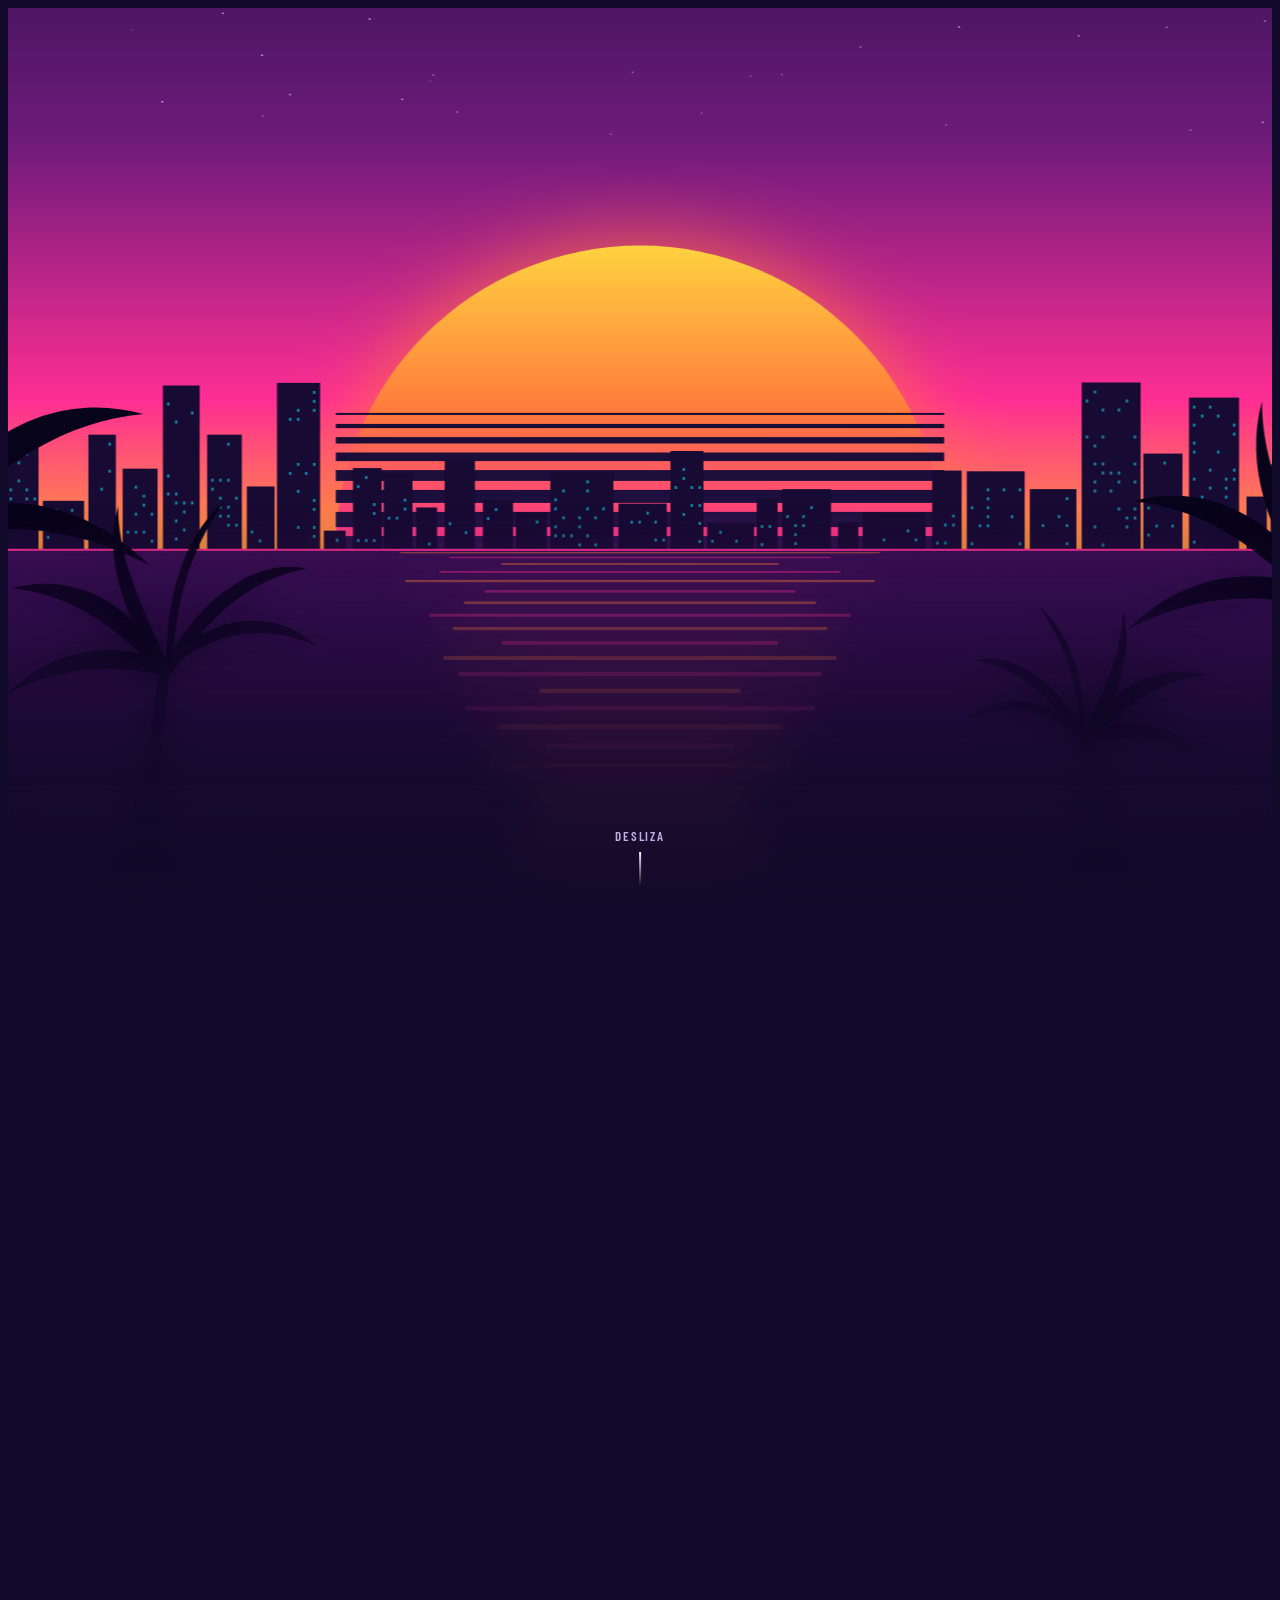
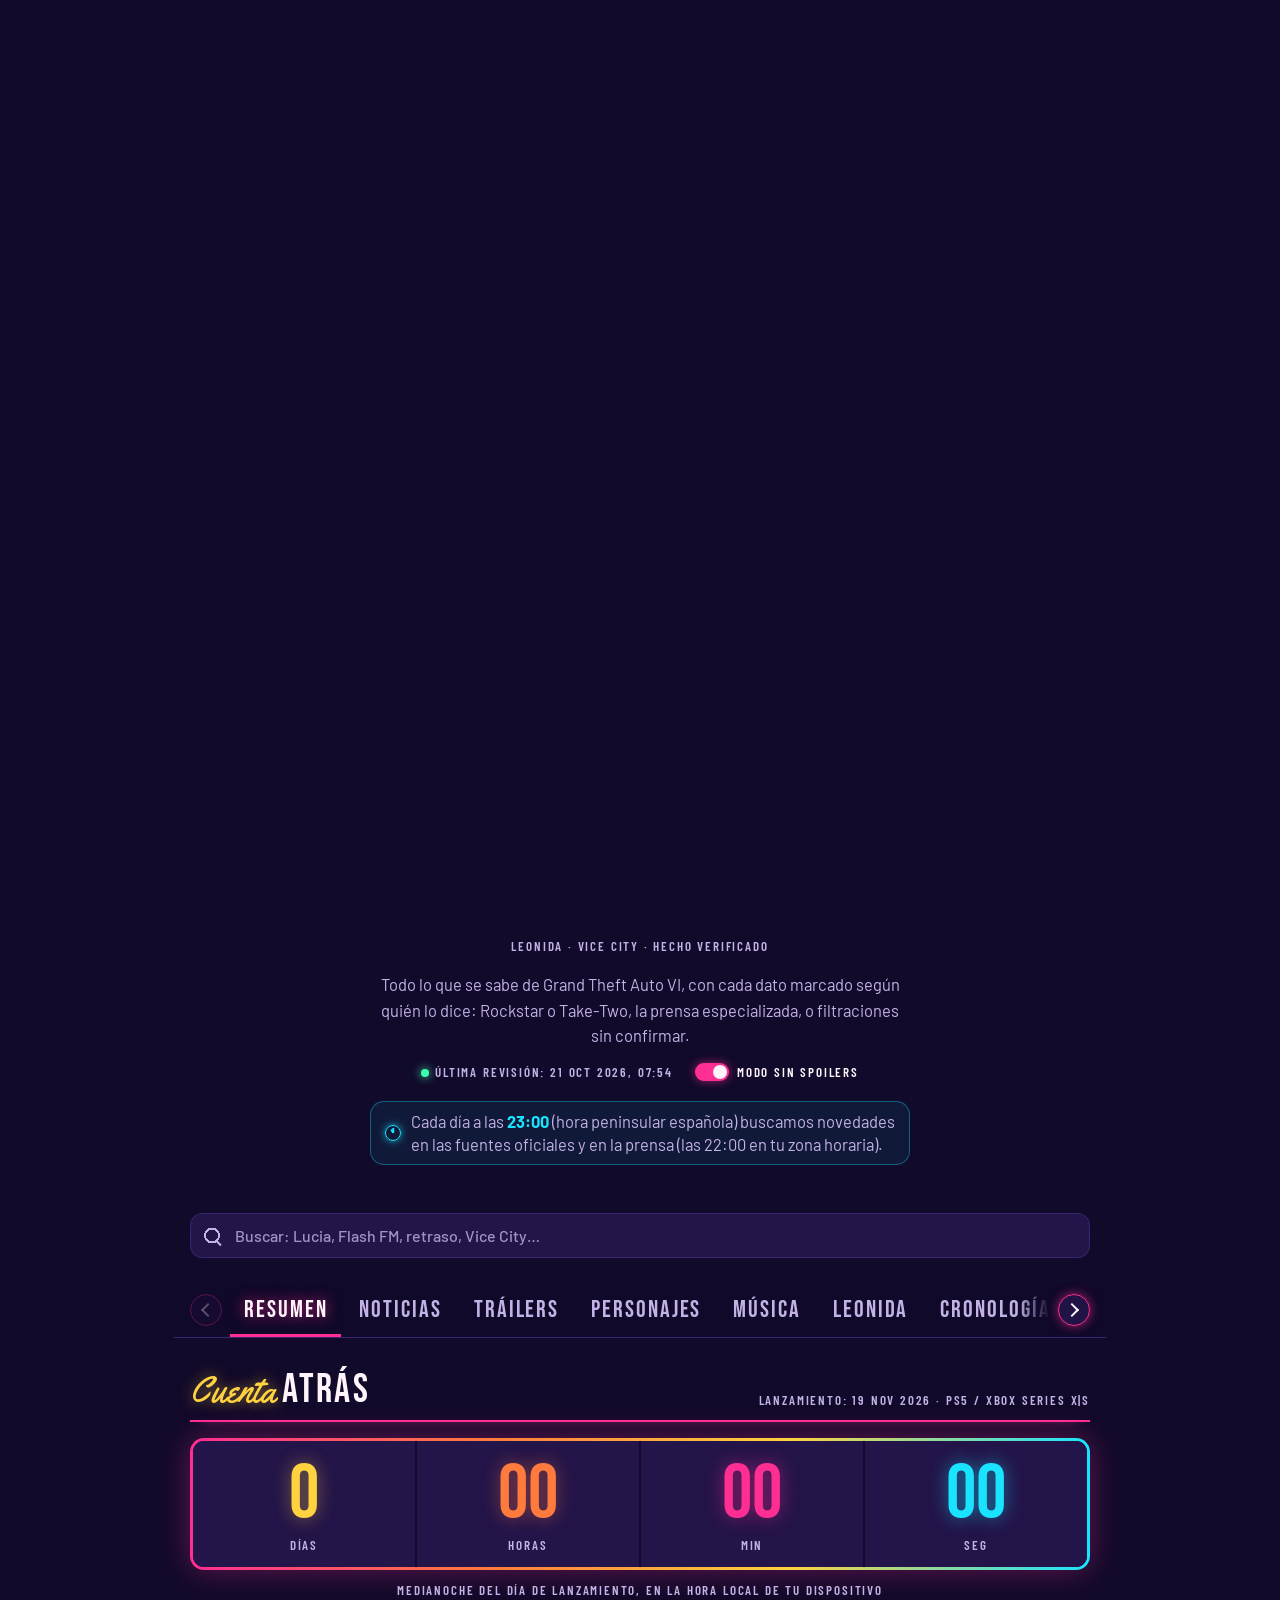
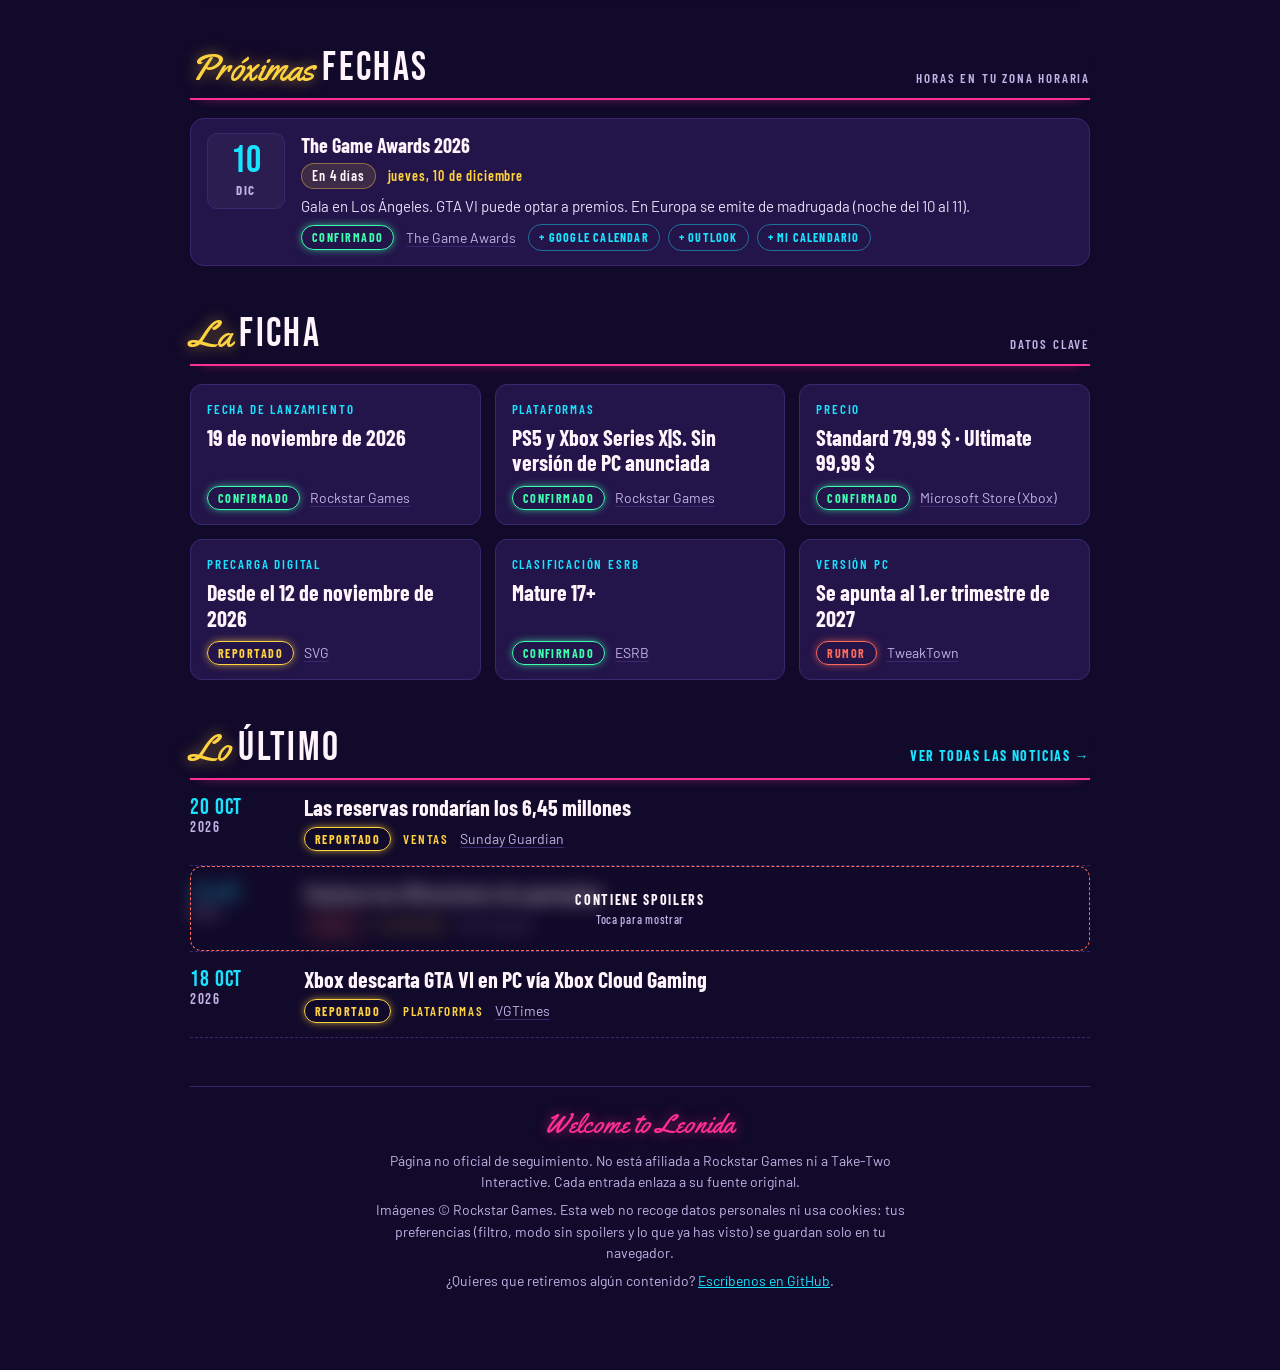
==== index.html @ a05f62ed "feat: añade el aviso de la revisión diaria a las 23:00 Debajo de la cabecera, con la hora equivalent" ====
<!doctype html>
<html lang="es">
<head>
<meta charset="utf-8">
<meta name="viewport" content="width=device-width, initial-scale=1, viewport-fit=cover">
<title>Leonida News</title>
<meta name="description" content="Todo lo que se sabe de Grand Theft Auto VI, con cada dato marcado según su fuente: Rockstar o Take-Two, la prensa especializada o filtraciones sin confirmar. Web no oficial.">
<meta name="theme-color" content="#120a2a">
<link rel="canonical" href="https://joelortizz.github.io/leonida-news/">
<!-- Link previews in social networks and messaging apps (image drawn by scripts/imagen-compartir.html) -->
<meta property="og:type" content="website">
<meta property="og:site_name" content="Leonida News">
<meta property="og:locale" content="es_ES">
<meta property="og:url" content="https://joelortizz.github.io/leonida-news/">
<meta property="og:title" content="Leonida News">
<meta property="og:description" content="Seguimiento no oficial de GTA VI: noticias verificadas, tráilers, personajes, radio, agenda y cuenta atrás.">
<meta property="og:image" content="https://joelortizz.github.io/leonida-news/img/compartir.png">
<meta property="og:image:width" content="1200">
<meta property="og:image:height" content="630">
<meta property="og:image:alt" content="Leonida News en letras de neón sobre un atardecer con palmeras y rascacielos">
<meta name="twitter:card" content="summary_large_image">
<link rel="icon" href="favicon.svg" type="image/svg+xml">
<link rel="preload" href="fuentes/bebas-neue-400.woff2" as="font" type="font/woff2" crossorigin>
<link rel="preload" href="fuentes/yellowtail-400.woff2" as="font" type="font/woff2" crossorigin>
<link rel="stylesheet" href="css/fuentes.css">
<link rel="stylesheet" href="css/estilos.css">
</head>
<body>
<section class="hero" id="hero" aria-label="Portada">
  <div class="stage">
    <canvas id="heroCanvas" aria-hidden="true"></canvas>
    <div class="hero-title" id="heroTitle">
      <h1 class="script">Leonida News</h1>
      <span class="label">GTA VI · 19 nov 2026</span>
    </div>
    <div class="hint" id="hint"><span class="label">Desliza</span><i></i></div>
  </div>
</section>

<div class="wrap">
  <header class="mast">
    <span class="label">Leonida · Vice City · Hecho verificado</span>
    <p>Todo lo que se sabe de Grand Theft Auto VI, con cada dato marcado según quién lo dice: Rockstar o Take-Two, la prensa especializada, o filtraciones sin confirmar.</p>
    <div class="updated">
      <span class="label"><span class="dot" aria-hidden="true"></span>Última revisión: <span id="upd">cargando…</span></span>
      <button type="button" class="spoil-toggle" id="spoilToggle" aria-pressed="true" title="Difumina filtraciones y detalles de la historia"><span class="sw" aria-hidden="true"></span><span class="lbl">Modo sin spoilers</span></button>
    </div>
    <p class="aviso-diario"><span class="reloj" aria-hidden="true"></span><span>Cada día a las <strong>23:00</strong> (hora peninsular española) buscamos novedades en las fuentes oficiales y en la prensa<span id="avisoLocal"></span>.</span></p>
  </header>

  <div class="searchbox" role="search">
    <label class="sr" for="q">Buscar en el portal</label>
    <input type="search" id="q" placeholder="Buscar: Lucia, Flash FM, retraso, Vice City…" autocomplete="off" aria-controls="qres" aria-expanded="false">
    <ul class="qres" id="qres" role="listbox" hidden></ul>
  </div>

  <div class="tabnav">
  <button type="button" class="tabarrow prev" id="tabPrev" aria-label="Ver pestañas anteriores" disabled></button>
  <nav class="tabbar" role="tablist" aria-label="Secciones">
    <button type="button" role="tab" id="tab-resumen" data-tab="resumen" aria-controls="p-resumen" aria-selected="true">Resumen</button>
    <button type="button" role="tab" id="tab-noticias" data-tab="noticias" aria-controls="p-noticias" aria-selected="false">Noticias</button>
    <button type="button" role="tab" id="tab-trailers" data-tab="trailers" aria-controls="p-trailers" aria-selected="false">Tráilers</button>
    <button type="button" role="tab" id="tab-personajes" data-tab="personajes" aria-controls="p-personajes" aria-selected="false">Personajes</button>
    <button type="button" role="tab" id="tab-musica" data-tab="musica" aria-controls="p-musica" aria-selected="false">Música</button>
    <button type="button" role="tab" id="tab-leonida" data-tab="leonida" aria-controls="p-leonida" aria-selected="false">Leonida</button>
    <button type="button" role="tab" id="tab-cronologia" data-tab="cronologia" aria-controls="p-cronologia" aria-selected="false">Cronología</button>
    <button type="button" role="tab" id="tab-ediciones" data-tab="ediciones" aria-controls="p-ediciones" aria-selected="false">Ediciones</button>
    <button type="button" role="tab" id="tab-mitos" data-tab="mitos" aria-controls="p-mitos" aria-selected="false">Mitos</button>
    <button type="button" role="tab" id="tab-resenas" data-tab="resenas" aria-controls="p-resenas" aria-selected="false">Reseñas</button>
  </nav>
  <button type="button" class="tabarrow next" id="tabNext" aria-label="Ver más pestañas"></button>
  </div>

  <div class="panel" id="p-resumen" role="tabpanel" aria-labelledby="tab-resumen">
  <section aria-labelledby="cd-h">
    <div class="sec-head"><h2 id="cd-h"><em>Cuenta</em>atrás</h2><span class="label" id="launchLbl">Lanzamiento: 19 nov 2026 · PS5 / Xbox Series X|S</span></div>
    <div class="board">
      <div class="count" role="timer" aria-live="off">
        <div><b id="cd-d">--</b><span class="label">días</span></div>
        <div><b id="cd-h2">--</b><span class="label">horas</span></div>
        <div><b id="cd-m">--</b><span class="label">min</span></div>
        <div><b id="cd-s">--</b><span class="label">seg</span></div>
      </div>
    </div>
    <div class="count-cap label">Medianoche del día de lanzamiento, en la hora local de tu dispositivo</div>
  </section>

  <section aria-labelledby="ag-h">
    <div class="sec-head"><h2 id="ag-h"><em>Próximas</em>fechas</h2><span class="label">Horas en tu zona horaria</span></div>
    <ol class="agenda" id="agenda"><li class="empty">Cargando agenda…</li></ol>
  </section>

  <section aria-labelledby="f-h">
    <div class="sec-head"><h2 id="f-h"><em>La</em>ficha</h2><span class="label">Datos clave</span></div>
    <div class="facts" id="facts"><p class="empty">Cargando la ficha…</p></div>
  </section>

  <section aria-labelledby="l-h">
    <div class="sec-head"><h2 id="l-h"><em>Lo</em>último</h2><button type="button" class="more" data-go="noticias">Ver todas las noticias →</button></div>
    <ul class="feed" id="latest"><li class="empty">Cargando…</li></ul>
  </section>
  </div>

  <div class="panel" id="p-trailers" role="tabpanel" aria-labelledby="tab-trailers" hidden>
  <section aria-labelledby="t-h">
    <div class="sec-head"><h2 id="t-h"><em>Los</em>tráilers</h2><span class="label">Canal oficial de Rockstar Games</span></div>
    <div class="tapes" id="tapes"><p class="empty">Cargando tráilers…</p></div>
  </section>
  </div>

  <div class="panel" id="p-noticias" role="tabpanel" aria-labelledby="tab-noticias" hidden>
  <section aria-labelledby="n-h" style="display:flex;flex-direction:column;gap:16px">
    <div class="sec-head"><h2 id="n-h"><em>Últimas</em>noticias</h2><span class="label" id="ncount"></span></div>
    <div class="legend">
      <span><span class="chip confirmado">Confirmado</span>Rockstar, Take-Two u organismo oficial</span>
      <span><span class="chip reportado">Reportado</span>Prensa fiable, sin confirmación oficial</span>
      <span><span class="chip rumor">Rumor</span>Filtración o fuente no verificada</span>
    </div>
    <div class="filters" role="group" aria-label="Filtrar por fiabilidad">
      <button type="button" id="f-all" data-f="all" aria-pressed="true">Todo</button>
      <button type="button" id="f-conf" data-f="confirmado" aria-pressed="false">Confirmado</button>
      <button type="button" id="f-rep" data-f="reportado" aria-pressed="false">Reportado</button>
      <button type="button" id="f-rum" data-f="rumor" aria-pressed="false">Rumor</button>
    </div>
    <ul class="feed" id="feed"><li class="empty">Cargando noticias…</li></ul>
  </section>
  </div>

  <div class="panel" id="p-personajes" role="tabpanel" aria-labelledby="tab-personajes" hidden>
  <section aria-labelledby="pj-h">
    <div class="sec-head"><h2 id="pj-h"><em>El</em>reparto</h2><span class="label">Perfiles oficiales de Rockstar</span></div>
    <div class="cast" id="cast"><p class="empty">Cargando personajes…</p></div>
  </section>
  </div>

  <div class="panel" id="p-leonida" role="tabpanel" aria-labelledby="tab-leonida" hidden>
  <section aria-labelledby="map-h">
    <div class="sec-head"><h2 id="map-h"><em>Estado de</em>Leonida</h2><span class="label">Toca una región</span></div>
    <div class="maplay">
      <figure class="mapbox">
        <svg id="leoMap" viewBox="0 0 600 720" role="group" aria-label="Mapa esquemático de Leonida por regiones">
          <defs>
            <linearGradient id="seaG" x1="0" y1="0" x2="0" y2="1"><stop offset="0" stop-color="#1d0f3d"/><stop offset="1" stop-color="#0b0620"/></linearGradient>
            <pattern id="gridP" width="30" height="30" patternUnits="userSpaceOnUse"><path d="M30 0H0V30" fill="none" stroke="#3b2770" stroke-width="1" opacity=".55"/></pattern>
            <clipPath id="stateClip"><path id="statePath" d="M30 70 L340 70 L430 66 L438 120 L452 190 L474 270 L500 350 L522 430 L540 500 L544 560 L528 600 L500 618 L470 606 L446 580 L420 540 L396 490 L372 440 L350 390 L336 330 L320 280 L296 236 L262 200 L226 182 L180 176 L130 168 L80 160 L36 150 Z"/></clipPath>
            <filter id="glowF" x="-30%" y="-30%" width="160%" height="160%"><feGaussianBlur stdDeviation="6" result="b"/><feMerge><feMergeNode in="b"/><feMergeNode in="SourceGraphic"/></feMerge></filter>
          </defs>
          <rect width="600" height="720" fill="url(#seaG)"/>
          <rect width="600" height="720" fill="url(#gridP)"/>
          <g class="sea-lines" aria-hidden="true">
            <path d="M560 300 q20 8 0 16 q-20 8 0 16" /><path d="M120 400 q20 8 0 16 q-20 8 0 16" /><path d="M200 600 q20 8 0 16 q-20 8 0 16" />
          </g>
          <text class="sea-lbl" x="150" y="330">Golfo</text>
          <text class="sea-lbl" x="560" y="250" text-anchor="end">Océano</text>
          <g clip-path="url(#stateClip)">
            <path class="reg" data-region="port-gellhorn" tabindex="0" role="button" aria-label="Port Gellhorn" d="M0 0 L190 0 L190 210 L0 210 Z"/>
            <path class="reg" data-region="mount-kalaga" tabindex="0" role="button" aria-label="Mount Kalaga" d="M190 0 L600 0 L600 235 L300 235 L190 210 Z"/>
            <path class="reg" data-region="ambrosia" tabindex="0" role="button" aria-label="Ambrosia" d="M300 235 L600 235 L600 425 L330 425 Z"/>
            <path class="reg" data-region="grassrivers" tabindex="0" role="button" aria-label="Grassrivers" d="M330 425 L488 425 L476 660 L300 660 Z"/>
            <path class="reg" data-region="vice-city" tabindex="0" role="button" aria-label="Vice City" d="M488 425 L600 425 L600 660 L476 660 Z"/>
            <ellipse class="lake" cx="440" cy="372" rx="26" ry="20"/>
            <g class="city" aria-hidden="true"><rect x="508" y="500" width="5" height="16"/><rect x="516" y="492" width="5" height="24"/><rect x="524" y="504" width="5" height="12"/><rect x="510" y="526" width="4" height="10"/><rect x="518" y="530" width="6" height="14"/></g>
          </g>
          <use href="#statePath" class="coast"/>
          <g class="reg keys" data-region="leonida-keys" tabindex="0" role="button" aria-label="Leonida Keys">
            <ellipse cx="458" cy="640" rx="16" ry="6" transform="rotate(-25 458 640)"/><ellipse cx="428" cy="656" rx="18" ry="6" transform="rotate(-18 428 656)"/>
            <ellipse cx="394" cy="668" rx="18" ry="6" transform="rotate(-10 394 668)"/><ellipse cx="358" cy="676" rx="17" ry="5" transform="rotate(-5 358 676)"/>
            <ellipse cx="322" cy="680" rx="15" ry="5"/><ellipse cx="288" cy="682" rx="12" ry="4"/>
            <path class="bridge" d="M470 634 L280 683" />
          </g>
          <g class="lbls" aria-hidden="true">
            <text x="100" y="128">Port Gellhorn</text>
            <text x="320" y="135">Mount Kalaga</text>
            <text x="455" y="320">Ambrosia</text>
            <text x="418" y="520">Grassrivers</text>
            <text x="528" y="462">Vice City</text>
            <text x="370" y="708">Leonida Keys</text>
          </g>
          <g class="rose" transform="translate(70 640)" aria-hidden="true"><circle r="26"/><path d="M0 -22 L6 0 L0 22 L-6 0 Z"/><text y="-30">N</text></g>
        </svg>
        <figcaption class="label">Mapa esquemático hecho para esta página, no es el mapa oficial. Las regiones y su posición aproximada siguen la información publicada por Rockstar.</figcaption>
      </figure>
      <div class="regdetail" id="regDetail" aria-live="polite"><p class="empty">Cargando regiones…</p></div>
    </div>
    <div class="regchips" id="regChips" role="group" aria-label="Regiones"></div>
  </section>
  </div>

  <div class="panel" id="p-musica" role="tabpanel" aria-labelledby="tab-musica" hidden>
  <section aria-labelledby="mu-h">
    <div class="sec-head"><h2 id="mu-h"><em>Radio de</em>Leonida</h2><span class="label" id="mucount"></span></div>
    <p class="intro" id="muIntro"></p>
    <div class="stations" id="stations"><p class="empty">Cargando emisoras…</p></div>
  </section>
  <section aria-labelledby="al-h">
    <div class="sec-head"><h2 id="al-h"><em>Banda</em>sonora</h2><span class="label">Música original y álbum</span></div>
    <div class="album" id="album"><p class="empty">Cargando…</p></div>
  </section>
  </div>

  <div class="panel" id="p-cronologia" role="tabpanel" aria-labelledby="tab-cronologia" hidden>
  <section aria-labelledby="cr-h">
    <div class="sec-head"><h2 id="cr-h"><em>El camino a</em>Leonida</h2><span class="label">De 2022 al lanzamiento</span></div>
    <div class="legend tl-legend">
      <span><i class="tl-dot anuncio"></i>Anuncio</span><span><i class="tl-dot trailer"></i>Tráiler</span><span><i class="tl-dot fecha"></i>Fecha</span>
      <span><i class="tl-dot retraso"></i>Retraso</span><span><i class="tl-dot filtracion"></i>Filtración</span><span><i class="tl-dot lanzamiento"></i>Lanzamiento</span>
    </div>
    <ol class="timeline" id="timeline"><li class="empty">Cargando cronología…</li></ol>
  </section>
  </div>

  <div class="panel" id="p-ediciones" role="tabpanel" aria-labelledby="tab-ediciones" hidden>
  <section aria-labelledby="ed-h">
    <div class="sec-head"><h2 id="ed-h"><em>Las</em>ediciones</h2><span class="label">PS5 · Xbox Series X|S</span></div>
    <div class="tickets" id="tickets"><p class="empty">Cargando ediciones…</p></div>
    <div class="facts" id="edExtras"></div>
  </section>
  </div>

  <div class="panel" id="p-mitos" role="tabpanel" aria-labelledby="tab-mitos" hidden>
  <section aria-labelledby="mi-h">
    <div class="sec-head"><h2 id="mi-h"><em>Mitos y</em>bulos</h2><span class="label" id="micount"></span></div>
    <p class="intro">Rumores que han circulado sobre GTA VI y lo que se sabe de cada uno.</p>
    <div class="myths" id="myths"><p class="empty">Cargando mitos…</p></div>
  </section>
  </div>

  <div class="panel" id="p-resenas" role="tabpanel" aria-labelledby="tab-resenas" hidden>
  <section aria-labelledby="re-h">
    <div class="sec-head"><h2 id="re-h"><em>Las</em>reseñas</h2><span class="label" id="reChecked"></span></div>
    <div class="scores">
      <div class="score"><span class="label">Metacritic</span><b id="scMeta">TBD</b></div>
      <div class="score"><span class="label">OpenCritic</span><b id="scOpen">TBD</b></div>
      <div class="score wide"><span class="label">Embargo de reseñas</span><span class="v" id="reEmbargo">—</span><span class="src" id="reNote"></span></div>
    </div>
    <ul class="feed" id="reviews"><li class="empty">Cargando reseñas…</li></ul>
  </section>
  </div>

  <footer>
    <span class="script">Welcome to Leonida</span>
    <p>Página no oficial de seguimiento. No está afiliada a Rockstar Games ni a Take-Two Interactive. Cada entrada enlaza a su fuente original.</p>
    <p>Imágenes © Rockstar Games. Esta web no recoge datos personales ni usa cookies: tus preferencias (filtro, modo sin spoilers y lo que ya has visto) se guardan solo en tu navegador.</p>
    <p>¿Quieres que retiremos algún contenido? <a href="https://github.com/JoelOrtizz/leonida-news/issues" target="_blank" rel="noopener">Escríbenos en GitHub</a>.</p>
  </footer>
</div>

<!-- Order matters: core and shared UI first, then one file per section, then search and start-up. -->
<script src="js/portada.js"></script>
<script src="js/aviso.js"></script>
<script src="js/nucleo.js"></script>
<script src="js/visto.js"></script>
<script src="js/spoilers.js"></script>
<script src="js/enlaces.js"></script>
<script src="js/pestanas.js"></script>
<script src="js/secciones/resumen.js"></script>
<script src="js/secciones/agenda.js"></script>
<script src="js/secciones/noticias.js"></script>
<script src="js/secciones/trailers.js"></script>
<script src="js/secciones/personajes.js"></script>
<script src="js/secciones/musica.js"></script>
<script src="js/secciones/leonida.js"></script>
<script src="js/secciones/cronologia.js"></script>
<script src="js/secciones/ediciones.js"></script>
<script src="js/secciones/mitos.js"></script>
<script src="js/secciones/resenas.js"></script>
<script src="js/buscador.js"></script>
<script src="js/app.js"></script>
</body>
</html>
---- css/fuentes.css ----
/* Fonts hosted in this repository (latin subset, which covers Spanish) so visitors' browsers never contact Google.
   Licences in fuentes/: Barlow, Barlow Condensed and Bebas Neue under SIL OFL 1.1; Yellowtail under Apache 2.0. */
@font-face { font-family: "Yellowtail"; font-style: normal; font-weight: 400; font-display: swap; src: url("../fuentes/yellowtail-400.woff2") format("woff2"); }
@font-face { font-family: "Bebas Neue"; font-style: normal; font-weight: 400; font-display: swap; src: url("../fuentes/bebas-neue-400.woff2") format("woff2"); }
@font-face { font-family: "Barlow"; font-style: normal; font-weight: 400; font-display: swap; src: url("../fuentes/barlow-400.woff2") format("woff2"); }
@font-face { font-family: "Barlow"; font-style: normal; font-weight: 500; font-display: swap; src: url("../fuentes/barlow-500.woff2") format("woff2"); }
@font-face { font-family: "Barlow"; font-style: normal; font-weight: 600; font-display: swap; src: url("../fuentes/barlow-600.woff2") format("woff2"); }
@font-face { font-family: "Barlow"; font-style: normal; font-weight: 700; font-display: swap; src: url("../fuentes/barlow-700.woff2") format("woff2"); }
@font-face { font-family: "Barlow Condensed"; font-style: normal; font-weight: 500; font-display: swap; src: url("../fuentes/barlow-condensed-500.woff2") format("woff2"); }
@font-face { font-family: "Barlow Condensed"; font-style: normal; font-weight: 600; font-display: swap; src: url("../fuentes/barlow-condensed-600.woff2") format("woff2"); }
@font-face { font-family: "Barlow Condensed"; font-style: normal; font-weight: 700; font-display: swap; src: url("../fuentes/barlow-condensed-700.woff2") format("woff2"); }
---- css/estilos.css ----
/* Layout: Ocean Drive at night. Neon sunset masthead with palms, billboard countdown, motel-sign fact sheet, then a dated news strip. Single committed night look. */
:root {
  --night: #120a2a;
  --night-2: #1d0f3d;
  --panel: #231449;
  --fg: #fff4fb;
  --muted: #c3b2e6;
  --line: #3b2770;
  --pink: #ff2e93;
  --cyan: #19e3ff;
  --sun-1: #ffd23f;
  --sun-2: #ff7a3d;
  --sun-3: #ff2e93;
  --ok: #3dffb0;
  --warn: #ffd23f;
  --risk: #ff6b5a;
  --font-script: "Yellowtail", "Brush Script MT", cursive;
  --font-display: "Bebas Neue", "Impact", "Arial Narrow", sans-serif;
  --font-body: "Barlow", system-ui, -apple-system, "Segoe UI", sans-serif;
  --font-label: "Barlow Condensed", "Arial Narrow", sans-serif;
  color-scheme: dark;
}
* { box-sizing: border-box; }
/* The hidden attribute must always win: rules like .panel { display: flex } would otherwise show inactive tabs. */
[hidden] { display: none !important; }
html { background: var(--night); }
body {
  background:
    radial-gradient(1200px 500px at 50% -120px, rgba(255, 46, 147, .28), transparent 70%),
    linear-gradient(180deg, var(--night-2) 0%, var(--night) 520px);
  background-color: var(--night);
  color: var(--fg);
  font-family: var(--font-body); font-size: 16px; line-height: 1.55;
  padding-left: max(16px, env(safe-area-inset-left, 0px));
  padding-right: max(16px, env(safe-area-inset-right, 0px));
  padding-block: 0 64px;
  overflow-x: hidden;
}
.wrap { max-width: 900px; margin: 0 auto; display: flex; flex-direction: column; gap: 48px; }
a { color: var(--cyan); }
a:focus-visible, button:focus-visible { outline: 2px solid var(--cyan); outline-offset: 3px; }
.label { font-family: var(--font-label); font-weight: 600; font-size: 13px; letter-spacing: .14em; text-transform: uppercase; color: var(--muted); }

/* Scroll hero: full-screen Vice City scene seen through giant "LN" initials that shrink into the logo */
.hero {
  position: relative; height: 280vh;
  margin-left: calc(-1 * max(16px, env(safe-area-inset-left, 0px)));
  margin-right: calc(-1 * max(16px, env(safe-area-inset-right, 0px)));
}
.stage {
  position: sticky; top: 0; height: 100vh; height: 100dvh; overflow: hidden;
  background: radial-gradient(120% 80% at 50% 110%, #ff2e93 0%, #7a1d8f 38%, var(--night-2) 70%, var(--night) 100%);
}
.stage canvas { position: absolute; inset: 0; width: 100%; height: 100%; display: block; }
.stage::after {
  content: ""; position: absolute; left: 0; right: 0; bottom: 0; height: 45%; z-index: 1; pointer-events: none;
  background: linear-gradient(180deg, rgba(18, 10, 42, 0) 0%, rgba(18, 10, 42, .55) 55%, var(--night) 100%);
  -webkit-backdrop-filter: blur(18px); backdrop-filter: blur(18px);
  -webkit-mask: linear-gradient(180deg, transparent 0%, #000 70%); mask: linear-gradient(180deg, transparent 0%, #000 70%);
}
.hero-title, .hint { z-index: 2; }
.hero-title {
  position: absolute; left: 0; right: 0; bottom: 9vh; display: flex; flex-direction: column; align-items: center; gap: 6px;
  text-align: center; opacity: 0; transform: translateY(20px); will-change: opacity, transform;
  padding-left: max(16px, env(safe-area-inset-left, 0px)); padding-right: max(16px, env(safe-area-inset-right, 0px));
}
.hero-title .script {
  margin: 0; font-weight: 400; text-wrap: balance;
  font-family: var(--font-script); font-size: clamp(50px, 10vw, 100px); line-height: .9; color: var(--fg);
  transform: rotate(-6deg);
  text-shadow: 0 0 6px rgba(255, 46, 147, .9), 0 0 26px rgba(255, 46, 147, .7), 3px 3px 0 #6b0c45;
}
.hint {
  position: absolute; left: 50%; bottom: max(22px, env(safe-area-inset-bottom, 0px)); transform: translateX(-50%);
  display: flex; flex-direction: column; align-items: center; gap: 6px; color: var(--fg);
}
.hint i { width: 2px; height: 34px; background: linear-gradient(var(--fg), transparent); display: block; }
@media (prefers-reduced-motion: no-preference) { .hint i { animation: drip 1.8s ease-in-out infinite; transform-origin: top; } }
@keyframes drip { 0% { transform: scaleY(0); } 50% { transform: scaleY(1); } 100% { transform: scaleY(1); opacity: 0; } }

/* Masthead below the hero */
.mast { position: relative; padding-top: 8px; display: flex; flex-direction: column; align-items: center; text-align: center; gap: 10px; }
.logo { position: relative; z-index: 1; display: flex; flex-direction: column; align-items: center; line-height: .8; }
.logo .script {
  font-family: var(--font-script); font-weight: 400; font-size: clamp(64px, 15vw, 128px);
  color: var(--pink); transform: rotate(-6deg);
  text-shadow: 0 0 6px rgba(255, 46, 147, .9), 0 0 24px rgba(255, 46, 147, .7), 0 0 60px rgba(255, 46, 147, .45), 3px 3px 0 #6b0c45;
}
.logo .block {
  font-family: var(--font-display); font-size: clamp(30px, 7vw, 56px); letter-spacing: .3em; margin-left: .3em;
  color: var(--cyan);
  text-shadow: 0 0 6px rgba(25, 227, 255, .9), 0 0 22px rgba(25, 227, 255, .55);
}
.mast h1 { margin: 0; font: inherit; }
.mast p { margin: 6px 0 0; max-width: 60ch; color: var(--muted); font-size: 16.5px; }
.updated { display: flex; flex-wrap: wrap; justify-content: center; gap: 8px 22px; align-items: center; }
/* Daily review notice under the masthead: a small neon clock and the scheduled time */
.aviso-diario {
  margin: 4px 0 0; max-width: 62ch; display: inline-flex; align-items: center; gap: 10px; text-align: left;
  font-size: 14.5px; line-height: 1.4; color: var(--fg);
  background: rgba(25, 227, 255, .07); border: 1px solid rgba(25, 227, 255, .35); border-radius: 14px; padding: 8px 14px;
}
.aviso-diario strong { color: var(--cyan); font-weight: 700; }
.reloj { flex: none; position: relative; width: 16px; height: 16px; border-radius: 50%; border: 1.5px solid var(--cyan); box-shadow: 0 0 8px -1px var(--cyan); }
.reloj::before, .reloj::after { content: ""; position: absolute; left: 50%; bottom: 50%; width: 1.5px; background: var(--cyan); transform-origin: bottom center; }
.reloj::before { height: 5px; transform: translateX(-50%); }
.reloj::after { height: 4px; transform: translateX(-50%) rotate(-30deg); } /* hour hand at 11 */
.dot { width: 8px; height: 8px; border-radius: 50%; background: var(--ok); display: inline-block; margin-right: 6px; box-shadow: 0 0 10px var(--ok); }

/* Section headers */
.sec-head { display: flex; justify-content: space-between; align-items: flex-end; gap: 12px; flex-wrap: wrap; padding-bottom: 10px; border-bottom: 2px solid var(--pink); box-shadow: 0 6px 14px -12px var(--pink); }
h2 { font-family: var(--font-display); font-weight: 400; font-size: 40px; line-height: 1; letter-spacing: .06em; margin: 0; color: var(--fg); }
h2 em { font-family: var(--font-script); font-style: normal; color: var(--sun-1); font-size: .9em; letter-spacing: 0; margin-right: .2em; text-shadow: 0 0 14px rgba(255, 210, 63, .5); }

/* Billboard countdown */
.board {
  margin-top: 16px; border-radius: 14px; padding: 3px;
  background: linear-gradient(90deg, var(--pink), var(--sun-2), var(--sun-1), var(--cyan));
  box-shadow: 0 0 30px rgba(255, 46, 147, .35);
}
.count { display: grid; grid-template-columns: repeat(4, minmax(0, 1fr)); gap: 2px; background: var(--night); border-radius: 11px; overflow: hidden; }
.count div { background: var(--panel); padding: 16px 10px 12px; display: flex; flex-direction: column; align-items: center; gap: 2px; }
.count b {
  font-family: var(--font-display); font-weight: 400; font-size: clamp(40px, 10vw, 76px); line-height: 1; font-variant-numeric: tabular-nums;
  color: var(--sun-1); text-shadow: 0 0 18px rgba(255, 210, 63, .45);
}
.count div:nth-child(2) b { color: var(--sun-2); text-shadow: 0 0 18px rgba(255, 122, 61, .45); }
.count div:nth-child(3) b { color: var(--pink); text-shadow: 0 0 18px rgba(255, 46, 147, .5); }
.count div:nth-child(4) b { color: var(--cyan); text-shadow: 0 0 18px rgba(25, 227, 255, .5); }
.count-cap { margin-top: 10px; text-align: center; }

/* Fact sheet: motel-sign tiles */
.facts { display: grid; grid-template-columns: repeat(auto-fill, minmax(250px, 1fr)); gap: 14px; margin-top: 18px; }
.fact {
  background: var(--panel); border: 1px solid var(--line); border-radius: 12px; padding: 14px 16px;
  display: flex; flex-direction: column; gap: 6px; min-width: 0;
}
.fact .label { color: var(--cyan); }
.fact .v { font-family: var(--font-label); font-weight: 700; font-size: 22px; line-height: 1.15; color: var(--fg); }
.fact .row { display: flex; gap: 10px; align-items: center; flex-wrap: wrap; margin-top: auto; padding-top: 4px; }

.chip { font-family: var(--font-label); font-weight: 700; font-size: 12px; letter-spacing: .12em; text-transform: uppercase; padding: 2px 10px; border-radius: 99px; white-space: nowrap; border: 1.5px solid currentColor; }
.chip.confirmado { color: var(--ok); box-shadow: 0 0 10px -2px var(--ok); }
.chip.reportado { color: var(--warn); box-shadow: 0 0 10px -2px var(--warn); }
.chip.rumor { color: var(--risk); box-shadow: 0 0 10px -2px var(--risk); }
.src { font-size: 14px; color: var(--muted); min-width: 0; overflow-wrap: anywhere; }
.src a { color: var(--muted); text-decoration-color: var(--line); text-underline-offset: 3px; }
.src a:hover { color: var(--cyan); text-decoration-color: var(--cyan); }

/* Filters + feed */
.legend { display: flex; flex-wrap: wrap; gap: 10px 22px; font-size: 14px; color: var(--muted); }
.legend span { display: inline-flex; gap: 8px; align-items: center; }
.filters { display: flex; gap: 8px; flex-wrap: wrap; }
.filters button {
  font: 700 14px var(--font-label); letter-spacing: .1em; text-transform: uppercase;
  color: var(--fg); background: transparent; border: 1.5px solid var(--line); border-radius: 99px; padding: 6px 16px; cursor: pointer;
  transition: border-color .15s, box-shadow .15s, background .15s;
}
.filters button:hover { border-color: var(--pink); }
.filters button[aria-pressed="true"] { background: var(--pink); border-color: var(--pink); color: var(--night); box-shadow: 0 0 16px rgba(255, 46, 147, .6); }
.feed { list-style: none; margin: 0; padding: 0; display: flex; flex-direction: column; }
.item { display: grid; grid-template-columns: 96px minmax(0, 1fr); gap: 18px; padding: 20px 0; border-bottom: 1px dashed var(--line); }
.item time { font-family: var(--font-display); font-size: 22px; line-height: 1.05; color: var(--cyan); letter-spacing: .04em; font-variant-numeric: tabular-nums; padding-top: 2px; }
.item time small { display: block; font-size: 15px; color: var(--muted); letter-spacing: .1em; }
.item h3 { margin: 0 0 6px; font-family: var(--font-label); font-weight: 700; font-size: 22px; line-height: 1.2; text-wrap: balance; }
.item p { margin: 0 0 10px; max-width: 65ch; color: #e7dcf7; }
.item .row { display: flex; gap: 12px; align-items: center; flex-wrap: wrap; }
.cat { font-family: var(--font-label); font-weight: 600; font-size: 13px; color: var(--sun-1); text-transform: uppercase; letter-spacing: .12em; }
.empty { padding: 28px 0; color: var(--muted); }

/* Tabs: sticky neon bar under the masthead */
body::before { content: ""; position: fixed; inset: 0 0 auto; height: env(safe-area-inset-top, 0px); z-index: 10; background: var(--night); }
.tabnav {
  position: sticky; top: env(safe-area-inset-top, 0px); z-index: 6;
  margin-left: calc(-1 * max(16px, env(safe-area-inset-left, 0px))); margin-right: calc(-1 * max(16px, env(safe-area-inset-right, 0px)));
  padding-left: max(16px, env(safe-area-inset-left, 0px)); padding-right: max(16px, env(safe-area-inset-right, 0px));
  background: rgba(18, 10, 42, .88); -webkit-backdrop-filter: blur(12px); backdrop-filter: blur(12px);
  border-bottom: 1px solid var(--line); margin-bottom: -16px;
  display: flex; align-items: center; gap: 8px;
}
.tabbar { flex: 1; min-width: 0; display: flex; gap: 4px; overflow-x: auto; scrollbar-width: none; overscroll-behavior-x: contain; cursor: grab; }
.tabbar.dragging { cursor: grabbing; user-select: none; }
.tabbar::-webkit-scrollbar { display: none; }
.tabnav.fade-r .tabbar { -webkit-mask: linear-gradient(90deg, #000 calc(100% - 32px), transparent); mask: linear-gradient(90deg, #000 calc(100% - 32px), transparent); }
.tabnav.fade-l .tabbar { -webkit-mask: linear-gradient(90deg, transparent, #000 32px); mask: linear-gradient(90deg, transparent, #000 32px); }
.tabnav.fade-l.fade-r .tabbar { -webkit-mask: linear-gradient(90deg, transparent, #000 32px, #000 calc(100% - 32px), transparent); mask: linear-gradient(90deg, transparent, #000 32px, #000 calc(100% - 32px), transparent); }
/* Arrows sit beside the strip (never on top of the tab names); they only appear when the tabs do not fit,
   and are dimmed at either end instead of disappearing, so the strip does not jump. */
.tabarrow {
  display: none; flex: none; width: 32px; height: 32px; border-radius: 50%; cursor: pointer; place-items: center;
  color: var(--fg); background: rgba(35, 20, 73, .95); border: 1.5px solid var(--pink);
  box-shadow: 0 0 12px -2px var(--pink); transition: transform .15s, background .15s, opacity .15s;
}
.tabnav.desborda .tabarrow { display: grid; }
.tabarrow:hover:not(:disabled) { transform: scale(1.08); background: var(--pink); color: var(--night); }
.tabarrow:disabled { opacity: .3; cursor: default; box-shadow: none; }
.tabarrow::before { content: ""; width: 8px; height: 8px; border-top: 2px solid currentColor; border-right: 2px solid currentColor; }
.tabarrow.prev::before { transform: translateX(2px) rotate(-135deg); }
.tabarrow.next::before { transform: translateX(-2px) rotate(45deg); }
.tabbar button {
  flex: none; font-family: var(--font-display); font-size: 24px; letter-spacing: .08em; line-height: 1;
  color: var(--muted); background: none; border: 0; padding: 16px 14px 12px; cursor: pointer;
  border-bottom: 3px solid transparent; transition: color .15s, border-color .15s, text-shadow .15s;
}
.tabbar button:hover { color: var(--fg); }
.tabbar button[aria-selected="true"] { color: var(--fg); border-bottom-color: var(--pink); text-shadow: 0 0 14px rgba(255, 46, 147, .7); }
.panel { display: flex; flex-direction: column; gap: 48px; scroll-margin-top: 70px; }
.more { font: 700 14px var(--font-label); letter-spacing: .1em; text-transform: uppercase; color: var(--cyan); background: none; border: 0; padding: 4px 0; cursor: pointer; }
.more:hover { text-shadow: 0 0 10px rgba(25, 227, 255, .6); }
#latest .item { padding: 14px 0; }
#latest .item p { display: none; }

.intro { margin: 14px 0 0; color: var(--muted); max-width: 65ch; }

.sr { position: absolute; width: 1px; height: 1px; overflow: hidden; clip: rect(0 0 0 0); white-space: nowrap; }

/* Search */
.searchbox { position: relative; margin-bottom: -24px; z-index: 7; }
.searchbox input {
  width: 100%; font: 500 16px var(--font-body); color: var(--fg); background: var(--panel);
  border: 1.5px solid var(--line); border-radius: 12px; padding: 12px 16px 12px 44px; outline: none;
  background-image: radial-gradient(circle at 21px 50%, transparent 6px, var(--muted) 6px 8px, transparent 8px);
  transition: border-color .2s, box-shadow .2s;
}
.searchbox::before { content: ""; position: absolute; left: 25px; top: 29px; width: 7px; height: 2px; background: var(--muted); transform: rotate(45deg); pointer-events: none; }
.searchbox input:focus { border-color: var(--cyan); box-shadow: 0 0 0 3px rgba(25, 227, 255, .18), 0 0 20px -6px var(--cyan); }
.searchbox input::placeholder { color: var(--muted); opacity: .8; }
.qres {
  position: absolute; left: 0; right: 0; top: calc(100% + 6px); list-style: none; margin: 0; padding: 6px;
  background: var(--night-2); border: 1px solid var(--line); border-radius: 12px; box-shadow: 0 20px 40px -10px rgba(0, 0, 0, .6);
  max-height: min(60vh, 440px); overflow-y: auto;
}
.qres li { display: grid; grid-template-columns: 92px minmax(0, 1fr); gap: 10px; align-items: baseline; padding: 9px 10px; border-radius: 8px; cursor: pointer; }
.qres li[aria-selected="true"], .qres li:hover { background: rgba(255, 46, 147, .14); }
.qres .k { font-family: var(--font-label); font-weight: 700; font-size: 11px; letter-spacing: .14em; text-transform: uppercase; color: var(--cyan); }
.qres .t { font-weight: 600; min-width: 0; }
.qres .t small { display: block; font-weight: 400; color: var(--muted); font-size: 13px; overflow: hidden; text-overflow: ellipsis; white-space: nowrap; }
.qres .none { display: block; color: var(--muted); cursor: default; }
.qres .none:hover { background: none; }
mark { background: rgba(255, 210, 63, .3); color: inherit; border-radius: 2px; }

/* Deep links */
.share {
  font: 700 12px var(--font-label); letter-spacing: .1em; text-transform: uppercase; color: var(--muted);
  background: none; border: 1px solid var(--line); border-radius: 99px; padding: 2px 10px; cursor: pointer;
}
.share:hover { color: var(--cyan); border-color: var(--cyan); }
.share.ok { color: var(--ok); border-color: var(--ok); }
@keyframes flash { 0%, 100% { box-shadow: 0 0 0 0 rgba(255, 210, 63, 0); } 25% { box-shadow: 0 0 0 3px rgba(255, 210, 63, .9), 0 0 30px rgba(255, 210, 63, .5); } }
.hl { animation: flash 2.2s ease 2; border-radius: 12px; }
.copybox { display: flex; gap: 6px; width: 100%; }
.copybox input { flex: 1; min-width: 0; font: 13px var(--font-body); color: var(--fg); background: var(--night); border: 1px solid var(--line); border-radius: 6px; padding: 4px 8px; }

/* Music: station cards */
.stations { display: grid; grid-template-columns: repeat(auto-fill, minmax(250px, 1fr)); gap: 18px; margin-top: 18px; }
.station {
  --c: var(--pink);
  position: relative; display: flex; flex-direction: column; min-width: 0; border-radius: 14px; overflow: hidden;
  background: var(--panel); border: 1px solid var(--line);
  transition: transform .35s cubic-bezier(.2, .8, .2, 1), box-shadow .35s, border-color .35s;
}
.station .cover { position: relative; aspect-ratio: 4 / 3; max-width: 100%; overflow: hidden; display: grid; place-items: center; background: linear-gradient(160deg, #3a0f55, var(--c)); }
.station .bg { position: absolute; inset: 0; width: 100%; height: 100%; object-fit: cover; transition: transform .6s cubic-bezier(.2, .8, .2, 1), filter .35s; filter: saturate(1.05); }
.station .cover::after { content: ""; position: absolute; inset: 0; background: linear-gradient(180deg, rgba(18, 10, 42, .05) 40%, rgba(18, 10, 42, .75) 100%); }
.station .logo { position: relative; z-index: 1; max-width: 74%; max-height: 64%; object-fit: contain; filter: drop-shadow(0 6px 18px rgba(0, 0, 0, .55)); transition: transform .45s cubic-bezier(.2, .8, .2, 1); }
.station .eq { position: absolute; z-index: 2; right: 12px; bottom: 12px; display: flex; gap: 3px; align-items: flex-end; height: 18px; }
.station .eq i { width: 4px; height: 30%; background: var(--fg); border-radius: 2px; box-shadow: 0 0 6px var(--c); }
.station .genre { position: absolute; z-index: 2; left: 12px; top: 12px; font-family: var(--font-label); font-weight: 700; font-size: 12px; letter-spacing: .14em; text-transform: uppercase; color: var(--night); background: var(--c); padding: 2px 9px; border-radius: 99px; }
.station .meta { padding: 14px 16px 16px; display: flex; flex-direction: column; gap: 8px; flex: 1; }
.station h3 { margin: 0; font-family: var(--font-display); font-weight: 400; font-size: 28px; letter-spacing: .04em; line-height: 1; color: var(--fg); }
.station .hosts { font-size: 14.5px; color: #e7dcf7; }
.station .hosts b { color: var(--fg); }
.station .voices { font-size: 13px; color: var(--muted); }
.station p { margin: 0; font-size: 14px; color: var(--muted); }
.tracks { list-style: none; margin: 2px 0 0; padding: 0; display: flex; flex-direction: column; gap: 6px; border-top: 1px dashed var(--line); padding-top: 10px; }
.tracks li { display: grid; grid-template-columns: 16px minmax(0, 1fr); gap: 8px; font-size: 14px; line-height: 1.3; }
.tracks li::before { content: "♪"; color: var(--c); text-shadow: 0 0 8px var(--c); }
.tracks b { display: block; font-weight: 600; color: var(--fg); }
.tracks span { color: var(--muted); font-size: 13px; }
.station .src { margin-top: auto; padding-top: 4px; font-size: 12.5px; }
.listen {
  align-self: flex-start; display: inline-flex; align-items: center; gap: 8px; text-decoration: none;
  font: 700 13px var(--font-label); letter-spacing: .1em; text-transform: uppercase; color: var(--fg);
  border: 1.5px solid var(--c, var(--pink)); border-radius: 99px; padding: 6px 14px 6px 8px;
  transition: background .2s, box-shadow .2s;
}
.listen .pl { width: 20px; height: 20px; border-radius: 50%; background: var(--c, var(--pink)); display: grid; place-items: center; flex: none; }
.listen .pl::before { content: ""; margin-left: 2px; border-left: 7px solid var(--night); border-top: 4.5px solid transparent; border-bottom: 4.5px solid transparent; }
.listen:hover { background: rgba(255, 255, 255, .06); box-shadow: 0 0 14px -2px var(--c, var(--pink)); }
.station:hover, .station:focus-within { transform: translateY(-6px) rotate(.5deg); border-color: var(--c); box-shadow: 0 18px 40px -16px var(--c), 0 0 0 1px var(--c); }
.station:hover .bg, .station:focus-within .bg { transform: scale(1.08); filter: saturate(1.3); }
.station:hover .logo, .station:focus-within .logo { transform: scale(1.06); }
@keyframes eq { 0%, 100% { height: 25%; } 50% { height: 100%; } }
@media (prefers-reduced-motion: no-preference) {
  .station:hover .eq i, .station:focus-within .eq i { animation: eq .8s ease-in-out infinite; }
  .station .eq i:nth-child(2) { animation-delay: -.2s; } .station .eq i:nth-child(3) { animation-delay: -.45s; } .station .eq i:nth-child(4) { animation-delay: -.65s; }
}
@media (prefers-reduced-motion: reduce) { .station, .station .bg, .station .logo { transition: none; } .station:hover { transform: none; } }

.album { display: grid; grid-template-columns: minmax(0, 260px) minmax(0, 1fr); gap: 24px; margin-top: 18px; align-items: start; }
.album .cover { width: 100%; aspect-ratio: 1; object-fit: cover; border-radius: 12px; border: 1px solid var(--line); box-shadow: 0 20px 40px -18px var(--pink); }
.album .info { display: flex; flex-direction: column; gap: 12px; min-width: 0; }
.album h3 { margin: 0; font-family: var(--font-script); font-weight: 400; font-size: 40px; line-height: 1; color: var(--fg); text-shadow: 0 0 14px rgba(255, 46, 147, .5); }
.album .score { background: var(--panel); border: 1px solid var(--line); border-left: 3px solid var(--cyan); border-radius: 10px; padding: 12px 14px; }
.album .score b { font-family: var(--font-label); font-size: 18px; }
.album .score p { margin: 4px 0 0; color: var(--muted); font-size: 14px; }
.album .tracks { columns: 2 220px; column-gap: 20px; display: block; }
.album .tracks li { break-inside: avoid; margin-bottom: 8px; }

/* Timeline */
.tl-legend { margin-top: 14px; }
.tl-dot { display: inline-block; width: 10px; height: 10px; border-radius: 50%; background: var(--k, var(--cyan)); box-shadow: 0 0 8px var(--k, var(--cyan)); }
.anuncio { --k: #19e3ff; } .trailer { --k: #ff2e93; } .fecha { --k: #ffd23f; } .retraso { --k: #ff7a3d; } .filtracion { --k: #9b7bff; } .lanzamiento { --k: #3dffb0; }
.timeline { list-style: none; margin: 22px 0 0; padding: 0 0 0 30px; position: relative; display: flex; flex-direction: column; gap: 14px; }
.timeline::before { content: ""; position: absolute; left: 9px; top: 6px; bottom: 6px; width: 3px; border-radius: 3px; background: linear-gradient(180deg, var(--cyan), var(--pink) 60%, var(--sun-1)); opacity: .6; }
.tl-year { font-family: var(--font-display); font-size: 44px; line-height: 1; letter-spacing: .04em; margin: 14px 0 0 -30px; color: transparent; -webkit-text-stroke: 1.5px var(--pink); text-shadow: 0 0 18px rgba(255, 46, 147, .35); }
.tl-year:first-child { margin-top: 0; }
.tl-item { position: relative; background: var(--panel); border: 1px solid var(--line); border-radius: 12px; padding: 12px 16px; display: flex; flex-direction: column; gap: 6px; min-width: 0; }
.tl-item::before { content: ""; position: absolute; left: -27px; top: 16px; width: 13px; height: 13px; border-radius: 50%; background: var(--k); box-shadow: 0 0 0 3px var(--night), 0 0 12px var(--k); }
.tl-item .d { font-family: var(--font-label); font-weight: 700; font-size: 13px; letter-spacing: .12em; text-transform: uppercase; color: var(--k); }
.tl-item h3 { margin: 0; font-family: var(--font-label); font-weight: 700; font-size: 20px; line-height: 1.2; }
.tl-item p { margin: 0; color: #e7dcf7; font-size: 15px; }
.tl-item .row { display: flex; flex-wrap: wrap; gap: 8px 12px; align-items: center; }
.tl-item.future { border-style: dashed; border-color: var(--k); }
.tl-item.lanzamiento h3 { font-family: var(--font-script); font-weight: 400; font-size: 32px; color: var(--k); text-shadow: 0 0 14px var(--k); }

/* New-since-last-visit */
.tabbar .badge {
  display: inline-block; min-width: 18px; margin-left: 6px; padding: 2px 5px 1px; border-radius: 99px; vertical-align: 3px;
  font-family: var(--font-label); font-weight: 700; font-size: 11px; letter-spacing: 0; line-height: 1.2; text-align: center;
  color: var(--night); background: var(--sun-1); box-shadow: 0 0 10px rgba(255, 210, 63, .6); text-shadow: none;
}
.new-tag {
  font-family: var(--font-label); font-weight: 700; font-size: 11px; letter-spacing: .14em; text-transform: uppercase;
  color: var(--night); background: var(--sun-1); padding: 2px 8px; border-radius: 4px; box-shadow: 0 0 10px rgba(255, 210, 63, .5);
}
.tape .new-tag, .myth .new-tag, .pcard .new-tag, .station .new-tag { position: absolute; z-index: 3; }
.station .new-tag { right: 12px; top: 12px; }
.tape .new-tag { left: 12px; bottom: 10px; }
.myth .new-tag { right: 14px; top: 14px; }
.pcard .new-tag { right: 8px; top: 8px; }

/* Spoiler mode */
.spoil-toggle {
  display: inline-flex; align-items: center; gap: 8px; cursor: pointer; background: none; border: 0; padding: 4px 0;
  font-family: var(--font-label); font-weight: 600; font-size: 13px; letter-spacing: .14em; text-transform: uppercase; color: var(--muted);
}
.spoil-toggle .sw { width: 34px; height: 18px; border-radius: 99px; background: var(--line); position: relative; transition: background .2s; flex: none; }
.spoil-toggle .sw::after { content: ""; position: absolute; top: 2px; left: 2px; width: 14px; height: 14px; border-radius: 50%; background: var(--fg); transition: transform .2s; }
.spoil-toggle[aria-pressed="true"] { color: var(--fg); }
.spoil-toggle[aria-pressed="true"] .sw { background: var(--pink); box-shadow: 0 0 10px rgba(255, 46, 147, .6); }
.spoil-toggle[aria-pressed="true"] .sw::after { transform: translateX(16px); }
.spoil { position: relative; }
.spoil > :not(.spoil-btn) { filter: blur(9px); opacity: .85; pointer-events: none; user-select: none; transition: filter .7s cubic-bezier(.2, .8, .2, 1), opacity .7s; }
.spoil.revealing > :not(.spoil-btn) { filter: blur(0); opacity: 1; }
.spoil-btn { transition: opacity .45s ease, transform .45s ease, background .2s; }
.spoil.revealing .spoil-btn { opacity: 0; transform: scale(1.05); pointer-events: none; }
@media (prefers-reduced-motion: reduce) { .spoil > :not(.spoil-btn), .spoil-btn { transition: none; } }
.spoil-btn {
  position: absolute; inset: 0; z-index: 4; display: flex; flex-direction: column; align-items: center; justify-content: center; gap: 4px;
  background: rgba(18, 10, 42, .35); border: 1px dashed var(--risk); border-radius: 12px; cursor: pointer; color: var(--fg);
  font-family: var(--font-label); font-weight: 700; font-size: 14px; letter-spacing: .12em; text-transform: uppercase;
}
.spoil-btn small { font-weight: 500; font-size: 12px; letter-spacing: .06em; text-transform: none; color: var(--muted); }
.spoil-btn:hover { background: rgba(18, 10, 42, .2); }

/* Agenda: upcoming milestones */
.agenda { list-style: none; margin: 18px 0 0; padding: 0; display: flex; flex-direction: column; gap: 12px; }
.ev {
  display: grid; grid-template-columns: 78px minmax(0, 1fr); gap: 16px; align-items: start;
  background: var(--panel); border: 1px solid var(--line); border-radius: 14px; padding: 14px 16px;
}
.ev.top { border-color: var(--pink); box-shadow: 0 0 26px -10px var(--pink); }
.ev.past { opacity: .55; }
.ev .day { display: flex; flex-direction: column; align-items: center; justify-content: center; padding: 8px 4px; border-radius: 10px; background: rgba(255, 255, 255, .04); border: 1px solid var(--line); }
.ev .day b { font-family: var(--font-display); font-weight: 400; font-size: 38px; line-height: 1; color: var(--cyan); font-variant-numeric: tabular-nums; }
.ev.top .day b { color: var(--pink); text-shadow: 0 0 12px rgba(255, 46, 147, .6); }
.ev .day span { font-family: var(--font-label); font-weight: 700; font-size: 13px; letter-spacing: .14em; text-transform: uppercase; color: var(--muted); }
.ev .body { display: flex; flex-direction: column; gap: 6px; min-width: 0; }
.ev h3 { margin: 0; font-family: var(--font-label); font-weight: 700; font-size: 20px; line-height: 1.2; }
.ev p { margin: 0; color: #e7dcf7; font-size: 15px; }
.ev .when { display: flex; flex-wrap: wrap; gap: 6px 12px; align-items: center; font-family: var(--font-label); font-weight: 600; font-size: 14px; letter-spacing: .06em; color: var(--sun-1); }
.ev .when .rel { color: var(--fg); background: rgba(255, 210, 63, .12); border: 1px solid rgba(255, 210, 63, .4); border-radius: 99px; padding: 1px 10px; }
.ev .approx { color: var(--warn); font-size: 13px; }
.ev .row { display: flex; flex-wrap: wrap; gap: 8px 12px; align-items: center; }
.cal { display: flex; flex-wrap: wrap; gap: 8px; }
.cal a, .cal button {
  font-family: var(--font-label); font-weight: 700; font-size: 12px; letter-spacing: .1em; text-transform: uppercase; text-decoration: none; line-height: inherit;
  color: var(--cyan); background: none; border: 1px solid rgba(25, 227, 255, .45); border-radius: 99px; padding: 3px 10px; cursor: pointer;
}
.cal a:hover, .cal button:hover { background: rgba(25, 227, 255, .12); box-shadow: 0 0 10px -2px var(--cyan); }

/* Cast: neon postcards, lift + glow on hover */
.cast { display: grid; grid-template-columns: repeat(auto-fill, minmax(210px, 1fr)); gap: 18px; margin-top: 18px; }
.pcard {
  --c: var(--pink);
  position: relative; display: flex; flex-direction: column; min-width: 0; border-radius: 14px; overflow: hidden;
  background: var(--panel); border: 1px solid var(--line);
  transition: transform .35s cubic-bezier(.2, .8, .2, 1), box-shadow .35s, border-color .35s;
}
.pcard .art {
  position: relative; aspect-ratio: 4 / 3; max-width: 100%; display: grid; place-items: center; overflow: hidden;
  background:
    linear-gradient(180deg, transparent 55%, rgba(11, 6, 32, .9) 100%),
    radial-gradient(120% 90% at 50% 100%, var(--c) 0%, transparent 60%),
    linear-gradient(160deg, #1d0f3d 0%, #3a0f55 100%);
}
.pcard .art::after {
  content: ""; position: absolute; left: 0; right: 0; bottom: 18%; height: 34%;
  background: repeating-linear-gradient(180deg, var(--c) 0 3px, transparent 3px 9px); opacity: .35;
  -webkit-mask: radial-gradient(60% 100% at 50% 100%, #000 40%, transparent 70%); mask: radial-gradient(60% 100% at 50% 100%, #000 40%, transparent 70%);
}
.pcard .ini {
  position: relative; z-index: 1; font-family: var(--font-display); font-size: 84px; line-height: 1; letter-spacing: .04em;
  color: transparent; -webkit-text-stroke: 2px var(--c); text-shadow: 0 0 18px var(--c);
  transition: transform .35s cubic-bezier(.2, .8, .2, 1), color .35s;
}
.pcard .art.has-img { aspect-ratio: 4 / 5; }
.pcard .portrait {
  position: absolute; inset: 0; width: 100%; height: 100%; object-fit: cover; object-position: 50% 20%;
  filter: saturate(1.1) contrast(1.05); transition: transform .5s cubic-bezier(.2, .8, .2, 1), filter .35s;
}
.pcard .art.has-img::before {
  content: ""; position: absolute; inset: 0; z-index: 1; pointer-events: none;
  background: linear-gradient(180deg, rgba(18, 10, 42, 0) 45%, rgba(18, 10, 42, .85) 100%), linear-gradient(200deg, transparent 50%, var(--c) 160%);
  mix-blend-mode: normal; opacity: .9;
}
.pcard .art.has-img::after { display: none; }
.pcard .art.has-img .ini { display: none; }
.pcard:hover .portrait, .pcard:focus-within .portrait { transform: scale(1.06); filter: saturate(1.25) contrast(1.08); }
.pcard .role {
  position: absolute; left: 12px; top: 12px; z-index: 1; font-family: var(--font-label); font-weight: 700; font-size: 12px; letter-spacing: .14em; text-transform: uppercase;
  color: var(--night); background: var(--c); padding: 2px 9px; border-radius: 99px;
}
.pcard .meta { padding: 12px 16px 16px; display: flex; flex-direction: column; gap: 6px; flex: 1; }
.pcard h3 { margin: 0; font-family: var(--font-script); font-weight: 400; font-size: 32px; line-height: 1; color: var(--fg); }
.pcard p { margin: 0; font-size: 14.5px; color: var(--muted); }
.pcard .src { margin-top: auto; padding-top: 4px; font-size: 12.5px; }
.pcard:hover, .pcard:focus-within { transform: translateY(-6px) rotate(-.6deg); border-color: var(--c); box-shadow: 0 18px 40px -16px var(--c), 0 0 0 1px var(--c); }
.pcard:hover .ini, .pcard:focus-within .ini { transform: scale(1.08); color: var(--c); }
.c-pink { --c: #ff2e93; } .c-cyan { --c: #19e3ff; } .c-sun { --c: #ffd23f; } .c-orange { --c: #ff7a3d; } .c-green { --c: #3dffb0; } .c-red { --c: #ff6b5a; } .c-violet { --c: #9b7bff; }

/* Leonida map */
.maplay { display: grid; grid-template-columns: minmax(0, 1.35fr) minmax(0, 1fr); gap: 20px; margin-top: 18px; align-items: start; }
.mapbox { margin: 0; display: flex; flex-direction: column; gap: 8px; min-width: 0; }
.mapbox svg { width: 100%; height: auto; display: block; border-radius: 16px; border: 1px solid var(--line); box-shadow: 0 0 40px -10px rgba(255, 46, 147, .35); }
.mapbox figcaption { letter-spacing: .06em; text-transform: none; font-weight: 500; font-size: 12.5px; }
.sea-lines path { fill: none; stroke: var(--cyan); stroke-width: 2; opacity: .35; }
.sea-lbl { font-family: var(--font-script); font-size: 26px; fill: var(--muted); opacity: .6; }
.reg { cursor: pointer; stroke: var(--night); stroke-width: 3; opacity: .82; transition: opacity .2s, filter .2s; outline: none; }
.reg:hover, .reg:focus-visible { opacity: 1; }
.reg.on { opacity: 1; filter: url(#glowF); }
.reg[data-region="port-gellhorn"] { fill: #ff7a3d; }
.reg[data-region="mount-kalaga"] { fill: #9b7bff; }
.reg[data-region="ambrosia"] { fill: #ffd23f; }
.reg[data-region="grassrivers"] { fill: #3dffb0; }
.reg[data-region="vice-city"] { fill: #ff2e93; }
.keys { fill: #19e3ff; stroke: none; }
.keys .bridge { fill: none; stroke: #19e3ff; stroke-width: 1.5; stroke-dasharray: 3 4; opacity: .7; }
.lake { fill: #1d0f3d; stroke: var(--night); stroke-width: 2; pointer-events: none; }
.city rect { fill: var(--night); opacity: .55; }
.coast { fill: none; stroke: var(--fg); stroke-width: 2; opacity: .85; pointer-events: none; }
.lbls text { font-family: var(--font-display); font-size: 22px; letter-spacing: .06em; fill: var(--fg); text-anchor: middle; pointer-events: none; paint-order: stroke; stroke: var(--night); stroke-width: 5px; stroke-linejoin: round; }
.rose circle { fill: none; stroke: var(--muted); stroke-width: 1.5; }
.rose path { fill: var(--pink); }
.rose text { font-family: var(--font-display); font-size: 18px; fill: var(--fg); text-anchor: middle; }
.regdetail {
  --c: var(--pink);
  background: var(--panel); border: 1px solid var(--c); border-radius: 16px; padding: 20px; min-width: 0;
  box-shadow: 0 0 30px -12px var(--c); display: flex; flex-direction: column; gap: 10px; transition: border-color .3s, box-shadow .3s;
}
.regdetail h3 { margin: 0; font-family: var(--font-script); font-weight: 400; font-size: 46px; line-height: 1; color: var(--c); text-shadow: 0 0 16px var(--c); }
.regdetail .insp { font-family: var(--font-label); font-weight: 700; font-size: 14px; letter-spacing: .12em; text-transform: uppercase; color: var(--fg); }
.regdetail p { margin: 0; }
.regdetail .row, .station .row, .album .row { display: flex; gap: 10px; flex-wrap: wrap; align-items: center; }
.station .row { margin-top: auto; }
.tags { display: flex; flex-wrap: wrap; gap: 6px; }
.tags span { font-family: var(--font-label); font-weight: 600; font-size: 13px; padding: 3px 10px; border-radius: 6px; background: rgba(255, 255, 255, .06); border: 1px solid var(--line); }
.regchips { display: flex; flex-wrap: wrap; gap: 8px; margin-top: 16px; }
.regchips button { font: 700 14px var(--font-label); letter-spacing: .1em; text-transform: uppercase; color: var(--fg); background: transparent; border: 1.5px solid var(--line); border-radius: 99px; padding: 6px 14px; cursor: pointer; }
.regchips button[aria-pressed="true"] { border-color: var(--c, var(--pink)); color: var(--c, var(--pink)); box-shadow: 0 0 12px -2px var(--c, var(--pink)); }

/* Editions: admission tickets */
.tickets { display: grid; grid-template-columns: repeat(auto-fit, minmax(260px, 1fr)); gap: 18px; margin-top: 18px; }
.ticket {
  --c: var(--cyan);
  position: relative; display: flex; flex-direction: column; min-width: 0; border-radius: 16px; overflow: hidden;
  background: var(--panel); border: 1.5px solid var(--line);
}
.ticket.top { --c: var(--pink); border-color: var(--pink); box-shadow: 0 0 34px -10px var(--pink); }
.ticket .head { padding: 20px 22px 18px; background: linear-gradient(135deg, var(--c) 0%, #3a0f55 100%); position: relative; }
.ticket .head .label { color: var(--night); }
.ticket .head h3 { margin: 4px 0 0; font-family: var(--font-script); font-weight: 400; font-size: 44px; line-height: 1; color: var(--fg); text-shadow: 2px 2px 0 rgba(11, 6, 32, .5); }
.ticket .price { display: flex; align-items: baseline; gap: 10px; padding: 18px 22px 6px; border-top: 2px dashed var(--line); position: relative; }
.ticket .price::before, .ticket .price::after { content: ""; position: absolute; top: -12px; width: 22px; height: 22px; border-radius: 50%; background: var(--night); }
.ticket .price::before { left: -12px; } .ticket .price::after { right: -12px; }
.ticket .price b { font-family: var(--font-display); font-weight: 400; font-size: 52px; line-height: 1; color: var(--sun-1); text-shadow: 0 0 16px rgba(255, 210, 63, .4); font-variant-numeric: tabular-nums; }
.ticket .price span { color: var(--muted); font-family: var(--font-label); font-weight: 600; letter-spacing: .08em; }
.ticket ul { list-style: none; margin: 0; padding: 8px 22px 6px; display: flex; flex-direction: column; gap: 8px; }
.ticket li { display: grid; grid-template-columns: 18px minmax(0, 1fr); gap: 8px; }
.ticket li::before { content: "✓"; color: var(--c); font-weight: 700; }
.ticket .row { display: flex; gap: 10px; align-items: center; flex-wrap: wrap; padding: 12px 22px 20px; margin-top: auto; }
#edExtras { margin-top: 22px; }

/* Myths: stamped verdicts */
.myths { display: grid; grid-template-columns: repeat(auto-fill, minmax(260px, 1fr)); gap: 16px; margin-top: 18px; }
.myth { position: relative; background: var(--panel); border: 1px solid var(--line); border-radius: 14px; padding: 18px 18px 16px; display: flex; flex-direction: column; gap: 10px; min-width: 0; overflow: hidden; }
.myth q { font-family: var(--font-label); font-weight: 700; font-size: 21px; line-height: 1.2; color: var(--fg); padding-right: 6px; }
.myth p { margin: 0; color: #e7dcf7; font-size: 15px; }
.stamp {
  align-self: flex-start; font-family: var(--font-display); font-size: 24px; letter-spacing: .12em; line-height: 1;
  padding: 6px 12px 4px; border: 3px solid currentColor; border-radius: 6px; transform: rotate(-4deg);
  text-shadow: 0 0 10px currentColor; box-shadow: 0 0 12px -4px currentColor, inset 0 0 10px -6px currentColor;
}
.stamp.falso { color: var(--risk); } .stamp.cierto { color: var(--ok); } .stamp.sin-confirmar { color: var(--warn); }
.myth .row { display: flex; gap: 10px; align-items: center; flex-wrap: wrap; margin-top: auto; }

/* Reviews */
.scores { display: grid; grid-template-columns: repeat(2, minmax(0, 1fr)) minmax(0, 2fr); gap: 14px; margin-top: 18px; }
.score { background: var(--panel); border: 1px solid var(--line); border-radius: 14px; padding: 16px 18px; display: flex; flex-direction: column; gap: 6px; min-width: 0; }
.score b { font-family: var(--font-display); font-weight: 400; font-size: 60px; line-height: 1; color: var(--muted); }
.score b.has { color: var(--ok); text-shadow: 0 0 18px rgba(61, 255, 176, .45); }
.score .v { font-family: var(--font-label); font-weight: 700; font-size: 22px; }
.score .src { font-size: 14px; }
#reviews .item time { color: var(--sun-1); }
.grade { font-family: var(--font-display); font-size: 26px; color: var(--ok); letter-spacing: .04em; }

@media (max-width: 760px) {
  .tabbar button { font-size: 21px; padding: 14px 11px 11px; }
  .tabarrow { width: 28px; height: 28px; }
  .tabnav { gap: 6px; }
  .maplay { grid-template-columns: 1fr; }
  .regdetail h3 { font-size: 38px; }
  .scores { grid-template-columns: repeat(2, minmax(0, 1fr)); }
  .score.wide { grid-column: 1 / -1; }
}
@media (prefers-reduced-motion: reduce) {
  .pcard, .pcard .ini, .pcard .portrait { transition: none; }
  .pcard:hover .portrait, .pcard:focus-within .portrait { transform: none; }
  .pcard:hover, .pcard:focus-within { transform: none; }
}

/* Trailers: VHS tapes from the Rockstar channel */
.tapes { display: grid; grid-template-columns: repeat(auto-fill, minmax(250px, 1fr)); gap: 16px; margin-top: 18px; }
.tape {
  position: relative; display: flex; flex-direction: column; min-width: 0; text-decoration: none; color: var(--fg);
  background: #0b0620; border: 1px solid var(--line); border-radius: 12px; overflow: hidden;
  transition: transform .15s, box-shadow .15s, border-color .15s;
}
.tape:hover { transform: translateY(-3px); border-color: var(--pink); box-shadow: 0 10px 30px -10px rgba(255, 46, 147, .6); }
.tape .screen {
  position: relative; aspect-ratio: 16 / 9; max-width: 100%; display: grid; place-items: center;
  background:
    repeating-linear-gradient(180deg, rgba(255,255,255,.05) 0 2px, transparent 2px 5px),
    linear-gradient(160deg, #3a0f55 0%, #ff2e93 55%, #ff9a3d 100%);
}
.tape .play {
  width: 58px; height: 58px; border-radius: 50%; display: grid; place-items: center;
  background: rgba(18, 10, 42, .7); border: 2px solid var(--fg); box-shadow: 0 0 20px rgba(25, 227, 255, .6);
}
.tape .play::before { content: ""; margin-left: 5px; border-left: 18px solid var(--fg); border-top: 11px solid transparent; border-bottom: 11px solid transparent; }
.tape .num { position: absolute; left: 12px; top: 8px; font-family: var(--font-display); font-size: 40px; line-height: 1; color: var(--fg); text-shadow: 0 0 12px rgba(18, 10, 42, .8); }
.tape .dur { position: absolute; right: 10px; bottom: 8px; font-family: var(--font-label); font-weight: 700; font-size: 13px; letter-spacing: .08em; background: rgba(11, 6, 32, .85); padding: 1px 8px; border-radius: 4px; font-variant-numeric: tabular-nums; }
.tape .rec { position: absolute; right: 10px; top: 10px; display: flex; gap: 6px; align-items: center; font-family: var(--font-label); font-weight: 700; font-size: 12px; letter-spacing: .14em; }
.tape .rec::before { content: ""; width: 8px; height: 8px; border-radius: 50%; background: var(--risk); box-shadow: 0 0 8px var(--risk); }
.tape .meta { padding: 12px 14px 14px; display: flex; flex-direction: column; gap: 4px; }
.tape h3 { margin: 0; font-family: var(--font-label); font-weight: 700; font-size: 20px; line-height: 1.2; }
.tape p { margin: 0; font-size: 14px; color: var(--muted); }
.tape .row { display: flex; gap: 10px; align-items: center; flex-wrap: wrap; margin-top: 4px; }
.tape .yt { font-family: var(--font-label); font-weight: 600; font-size: 13px; letter-spacing: .1em; text-transform: uppercase; color: var(--cyan); }

footer { font-size: 14px; color: var(--muted); border-top: 1px solid var(--line); padding-top: 18px; text-align: center; }
footer p { margin: 0 auto 6px; max-width: 70ch; }

/* 404 page: the masthead logo and a neon "404" sign */
.perdida { min-height: 100vh; min-height: 100dvh; justify-content: center; align-items: center; text-align: center; padding-block: 48px 24px; }
.perdida .logo { text-decoration: none; }
.perdida-caja { display: flex; flex-direction: column; align-items: center; gap: 14px; max-width: 52ch; }
.perdida-codigo {
  margin: 0; font-family: var(--font-display); font-size: clamp(110px, 30vw, 200px); line-height: .9; letter-spacing: .04em;
  color: transparent; -webkit-text-stroke: 2px var(--cyan); text-shadow: 0 0 24px rgba(25, 227, 255, .55);
}
.perdida-caja h1 { margin: 0; font-family: var(--font-label); font-weight: 700; font-size: 26px; line-height: 1.2; text-wrap: balance; }
.perdida-caja p { margin: 0; color: var(--muted); }
.perdida-boton {
  margin-top: 6px; font: 700 15px var(--font-label); letter-spacing: .1em; text-transform: uppercase; text-decoration: none;
  color: var(--night); background: var(--pink); border-radius: 99px; padding: 10px 22px; box-shadow: 0 0 18px rgba(255, 46, 147, .6);
}
.perdida-boton:hover { background: var(--fg); }
.perdida footer { width: 100%; }

/* Share-image generator (scripts/imagen-compartir.html), a maintenance tool */
.generador { padding-top: 32px; align-items: center; gap: 20px; }
.generador canvas { width: 100%; max-width: 1200px; height: auto; border: 1px solid var(--line); border-radius: 12px; }
footer .script { font-family: var(--font-script); font-size: 26px; color: var(--pink); display: block; margin-bottom: 4px; text-shadow: 0 0 12px rgba(255, 46, 147, .5); }

@media (max-width: 560px) {
  .cast { grid-template-columns: repeat(2, minmax(0, 1fr)); gap: 12px; }
  .pcard .meta { padding: 10px 12px 12px; gap: 4px; }
  .pcard h3 { font-size: 24px; }
  .pcard p { font-size: 13px; }
  .pcard .role { left: 8px; top: 8px; font-size: 10px; padding: 2px 7px; letter-spacing: .1em; }
  .pcard .ini { font-size: 56px; }
  .album { grid-template-columns: 1fr; }
  .album .cover { max-width: 240px; }
  .tl-year { font-size: 36px; }
  .searchbox { margin-bottom: -28px; }
  .qres li { grid-template-columns: 1fr; gap: 2px; }
  .ev { grid-template-columns: 62px minmax(0, 1fr); gap: 12px; padding: 12px; }
  .ev .day b { font-size: 30px; }
  .ev h3 { font-size: 18px; }
  .ticket .head h3 { font-size: 38px; }
  .ticket .price b { font-size: 44px; }
  .score b { font-size: 48px; }
  .item { grid-template-columns: 1fr; gap: 4px; }
  .item time small { display: inline; margin-left: 6px; }
  .count div { padding: 12px 4px 10px; }
  h2 { font-size: 34px; }
}
@media (prefers-reduced-motion: no-preference) {
  .logo .script { animation: flicker 6s infinite; }
  @keyframes flicker { 0%, 92%, 100% { opacity: 1; } 93% { opacity: .55; } 94% { opacity: 1; } 96% { opacity: .7; } }
}
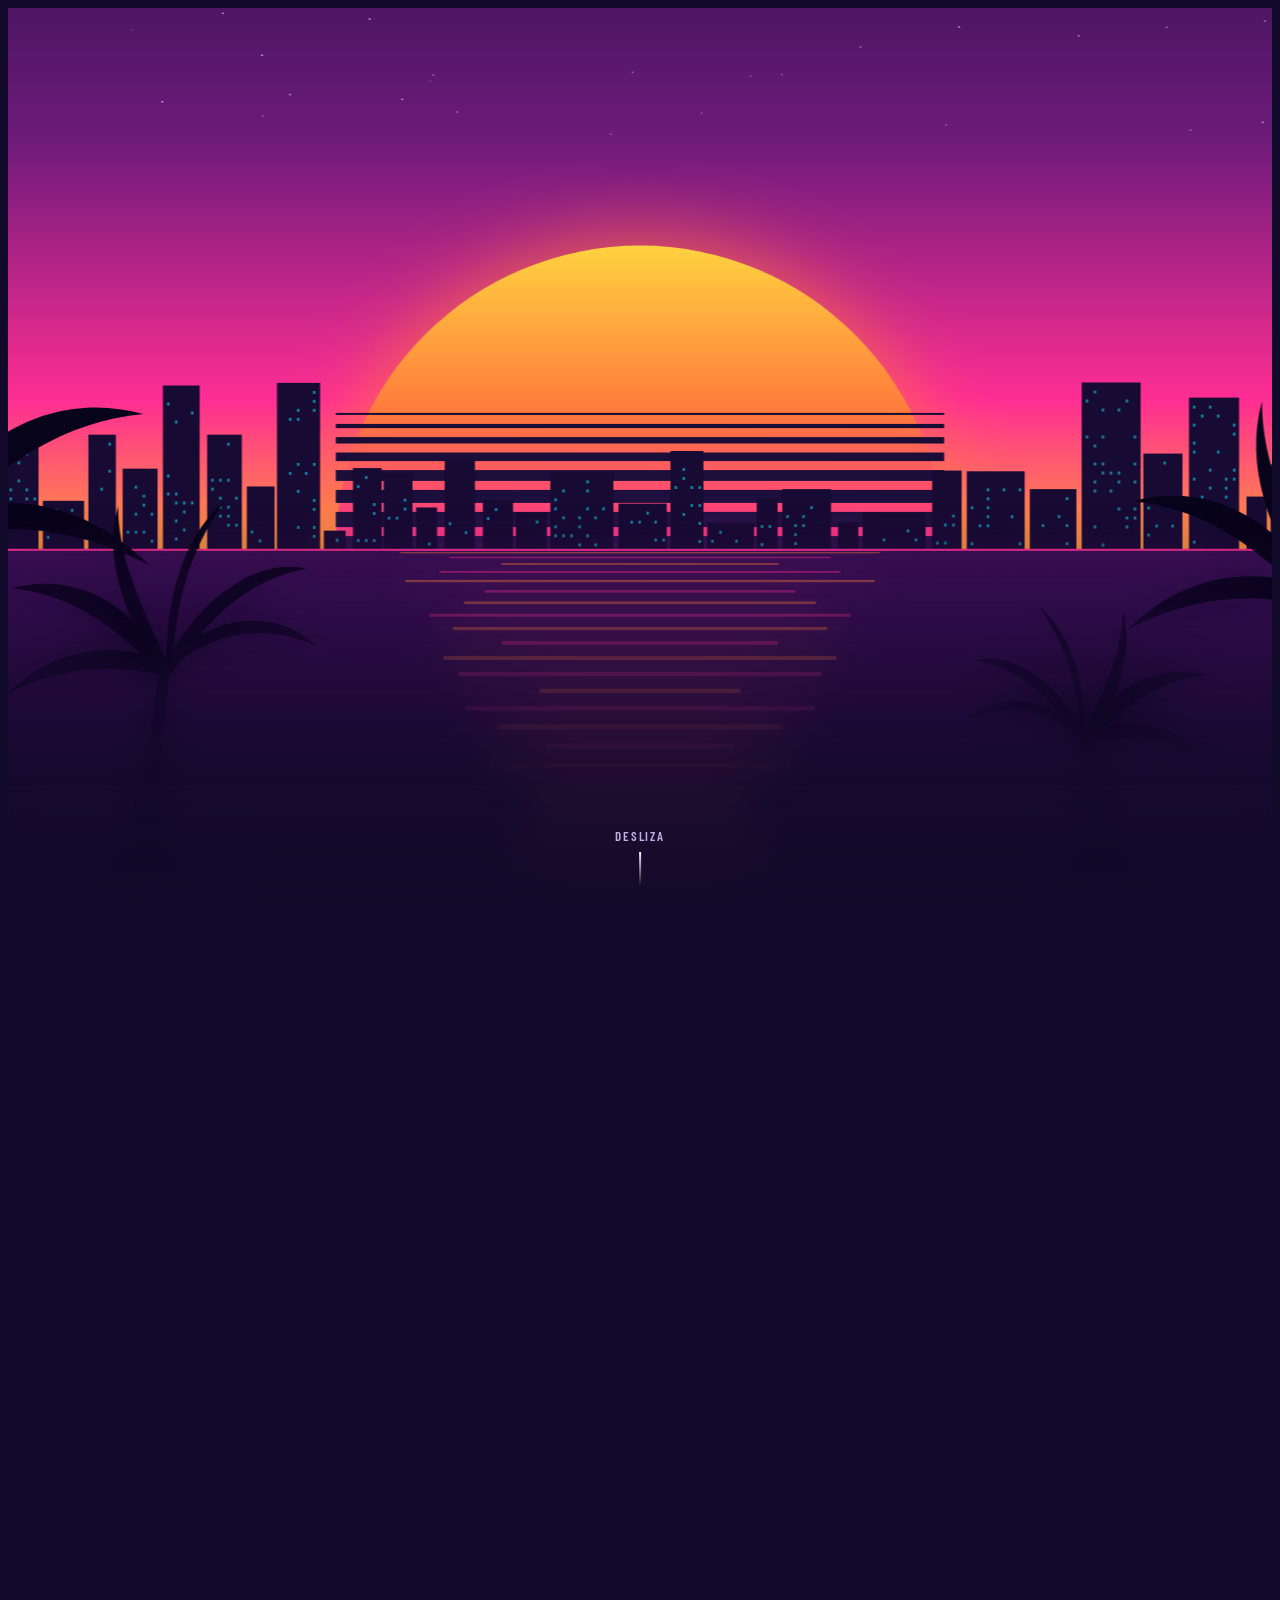
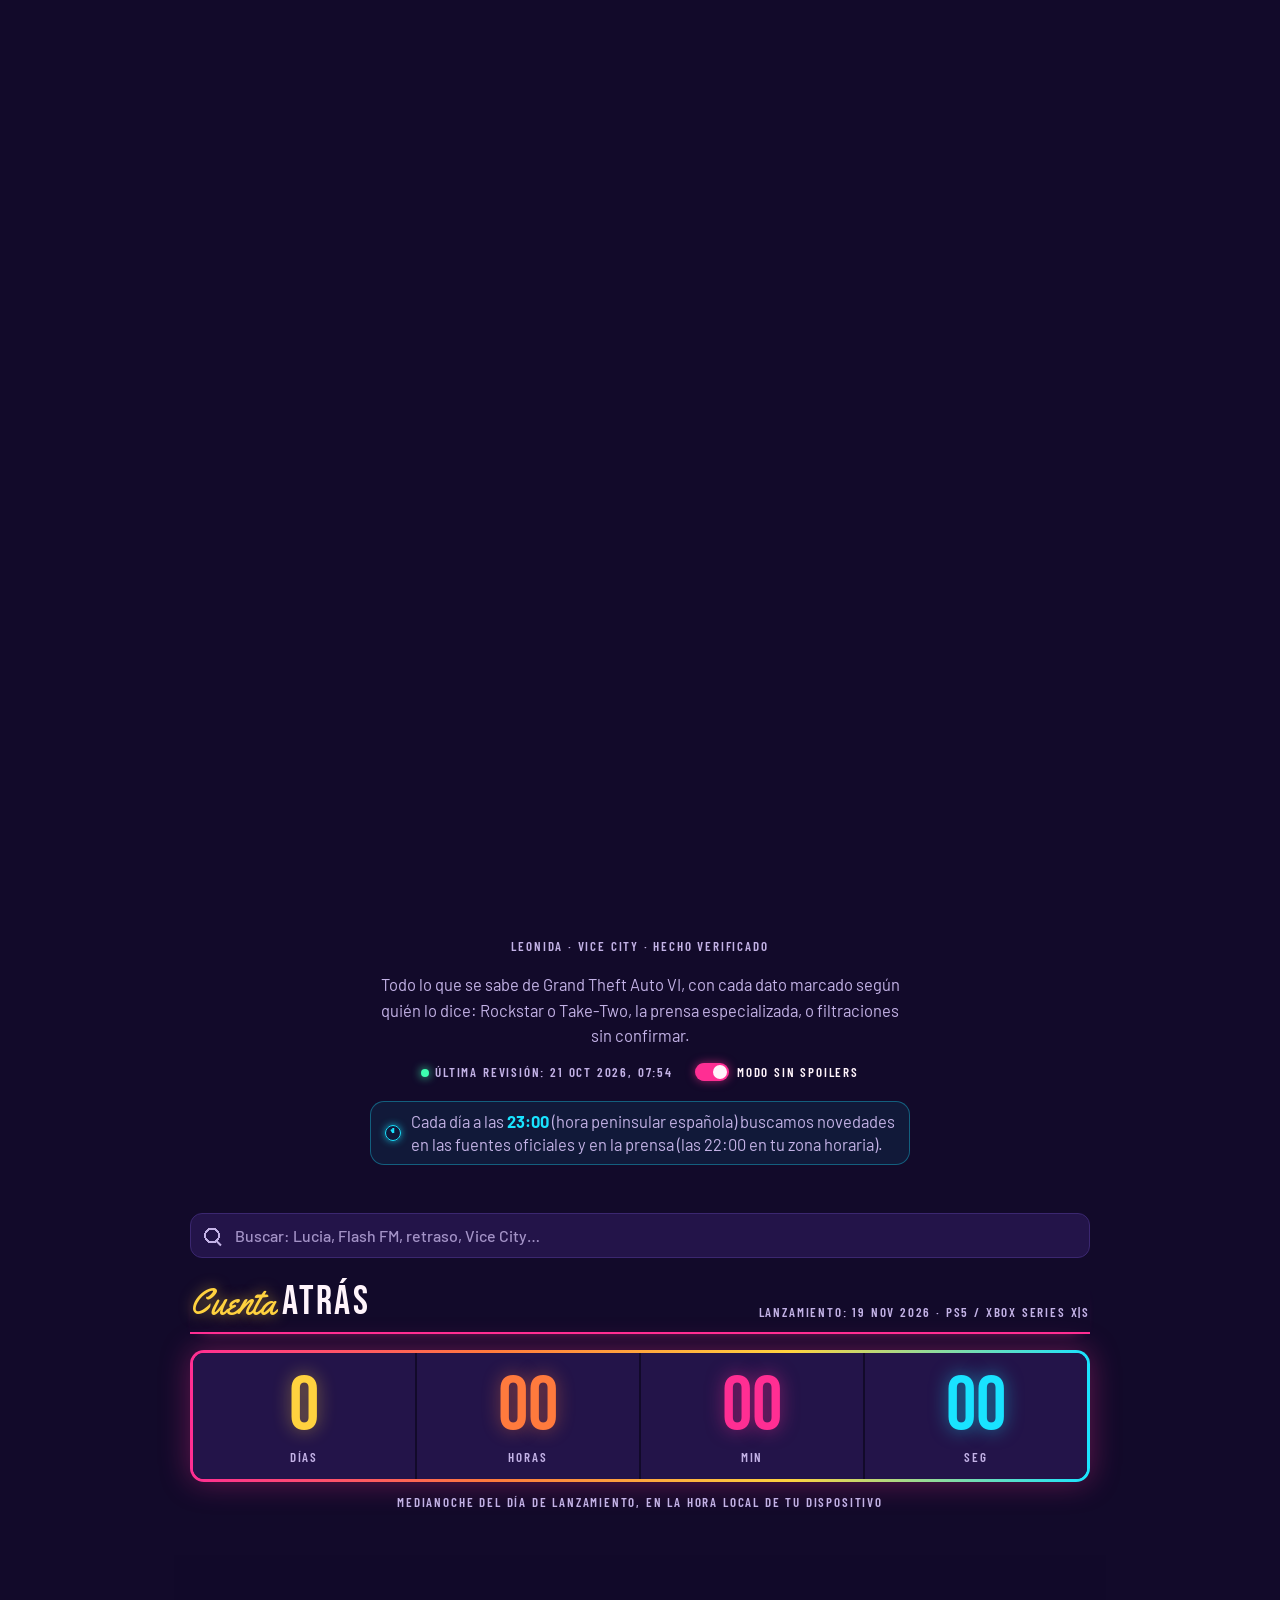
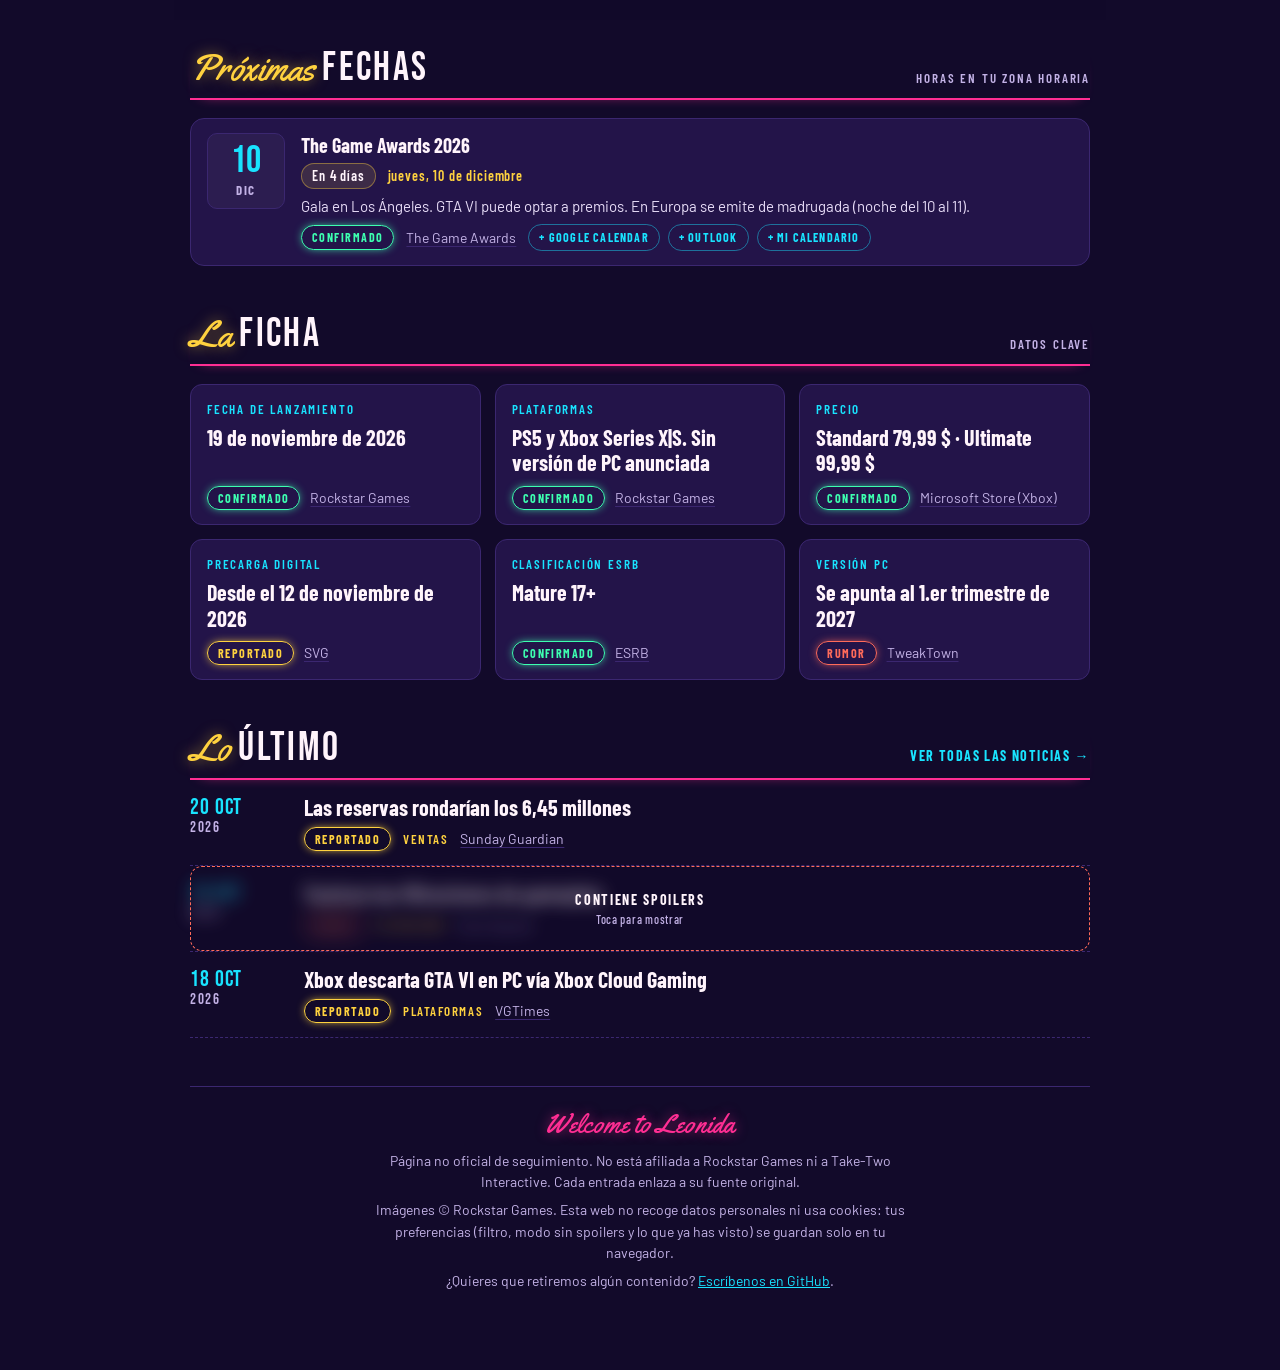
==== commit 7f78d98e: "estilo: la cuenta atrás pasa entre el buscador y las pestañas Queda siempre visible, sea cual sea la" ====
--- a/index.html
+++ b/index.html
@@ -54,6 +54,20 @@
     <ul class="qres" id="qres" role="listbox" hidden></ul>
   </div>
 
+  <!-- Countdown: always visible, between the search box and the tabs -->
+  <section class="cuenta" aria-labelledby="cd-h">
+    <div class="sec-head"><h2 id="cd-h"><em>Cuenta</em>atrás</h2><span class="label" id="launchLbl">Lanzamiento: 19 nov 2026 · PS5 / Xbox Series X|S</span></div>
+    <div class="board">
+      <div class="count" role="timer" aria-live="off">
+        <div><b id="cd-d">--</b><span class="label">días</span></div>
+        <div><b id="cd-h2">--</b><span class="label">horas</span></div>
+        <div><b id="cd-m">--</b><span class="label">min</span></div>
+        <div><b id="cd-s">--</b><span class="label">seg</span></div>
+      </div>
+    </div>
+    <div class="count-cap label">Medianoche del día de lanzamiento, en la hora local de tu dispositivo</div>
+  </section>
+
   <div class="tabnav">
   <button type="button" class="tabarrow prev" id="tabPrev" aria-label="Ver pestañas anteriores" disabled></button>
   <nav class="tabbar" role="tablist" aria-label="Secciones">
@@ -72,19 +86,6 @@
   </div>
 
   <div class="panel" id="p-resumen" role="tabpanel" aria-labelledby="tab-resumen">
-  <section aria-labelledby="cd-h">
-    <div class="sec-head"><h2 id="cd-h"><em>Cuenta</em>atrás</h2><span class="label" id="launchLbl">Lanzamiento: 19 nov 2026 · PS5 / Xbox Series X|S</span></div>
-    <div class="board">
-      <div class="count" role="timer" aria-live="off">
-        <div><b id="cd-d">--</b><span class="label">días</span></div>
-        <div><b id="cd-h2">--</b><span class="label">horas</span></div>
-        <div><b id="cd-m">--</b><span class="label">min</span></div>
-        <div><b id="cd-s">--</b><span class="label">seg</span></div>
-      </div>
-    </div>
-    <div class="count-cap label">Medianoche del día de lanzamiento, en la hora local de tu dispositivo</div>
-  </section>
-
   <section aria-labelledby="ag-h">
     <div class="sec-head"><h2 id="ag-h"><em>Próximas</em>fechas</h2><span class="label">Horas en tu zona horaria</span></div>
     <ol class="agenda" id="agenda"><li class="empty">Cargando agenda…</li></ol>
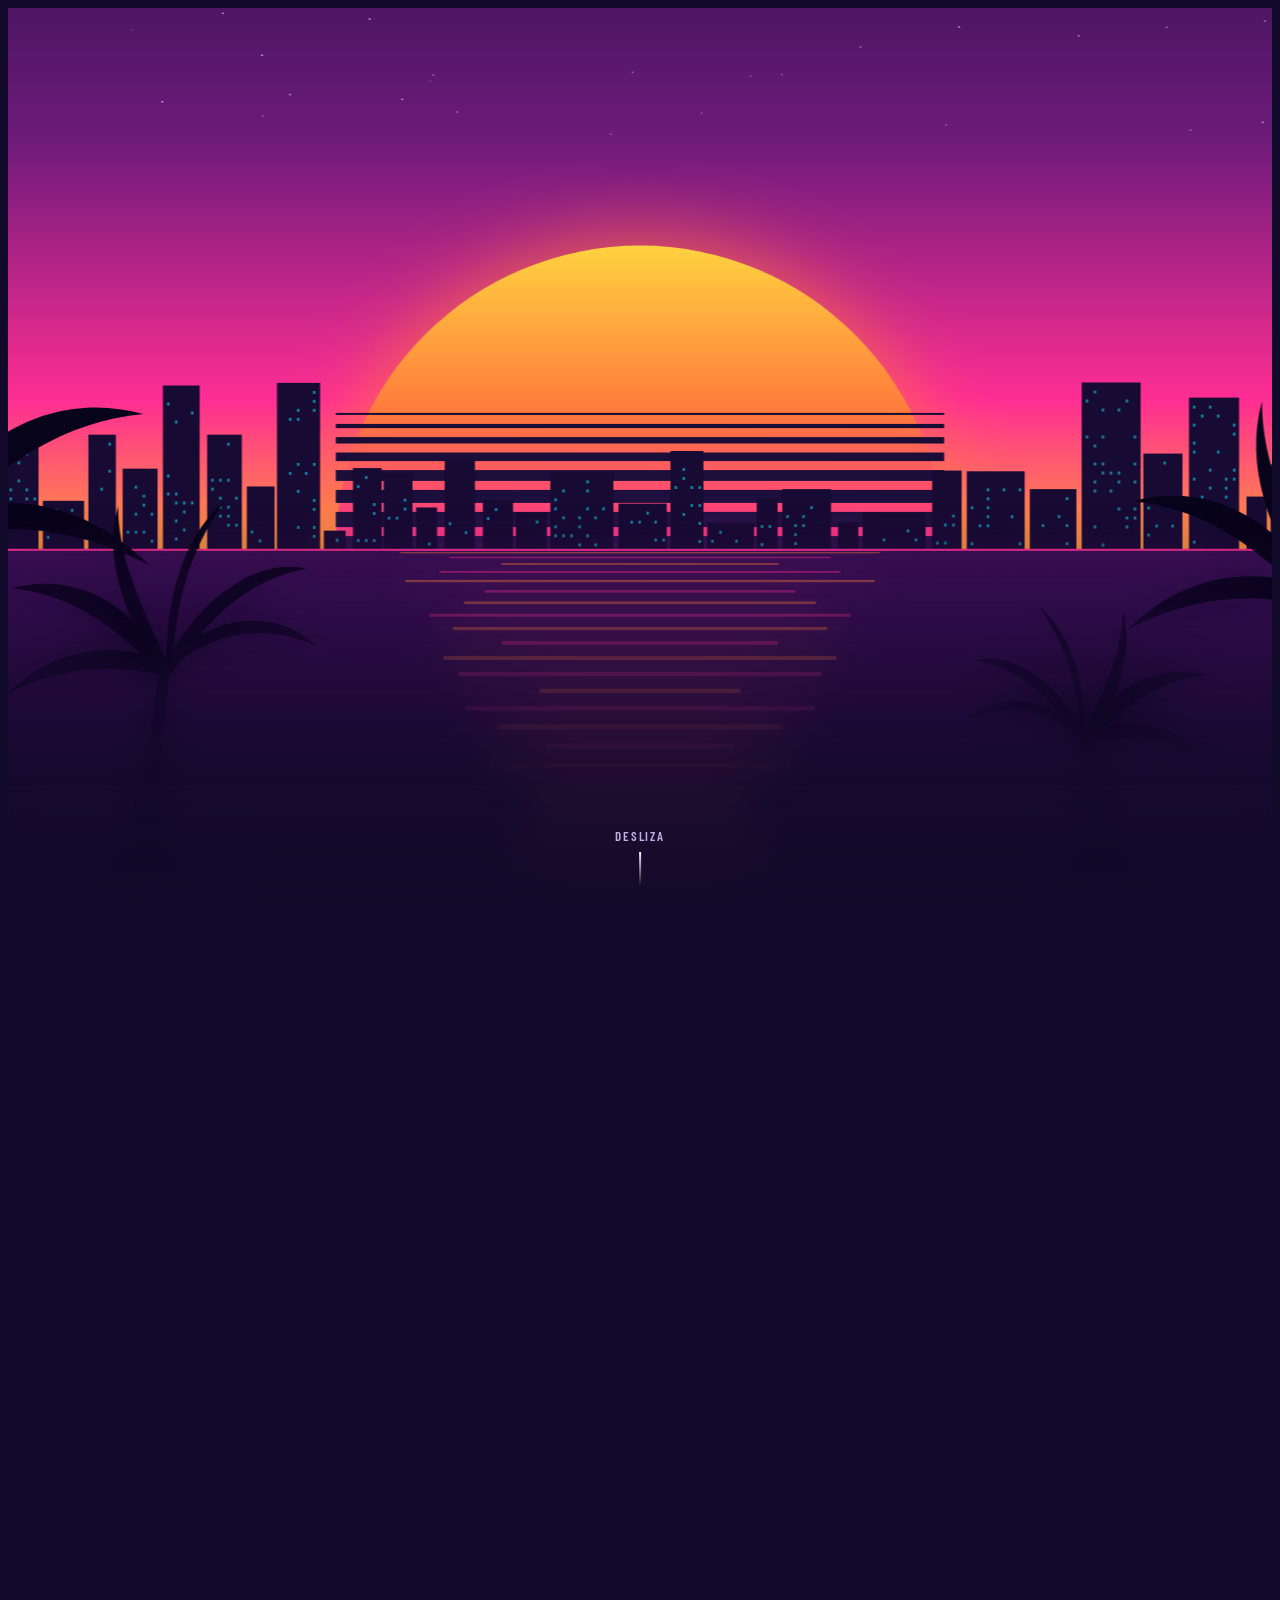
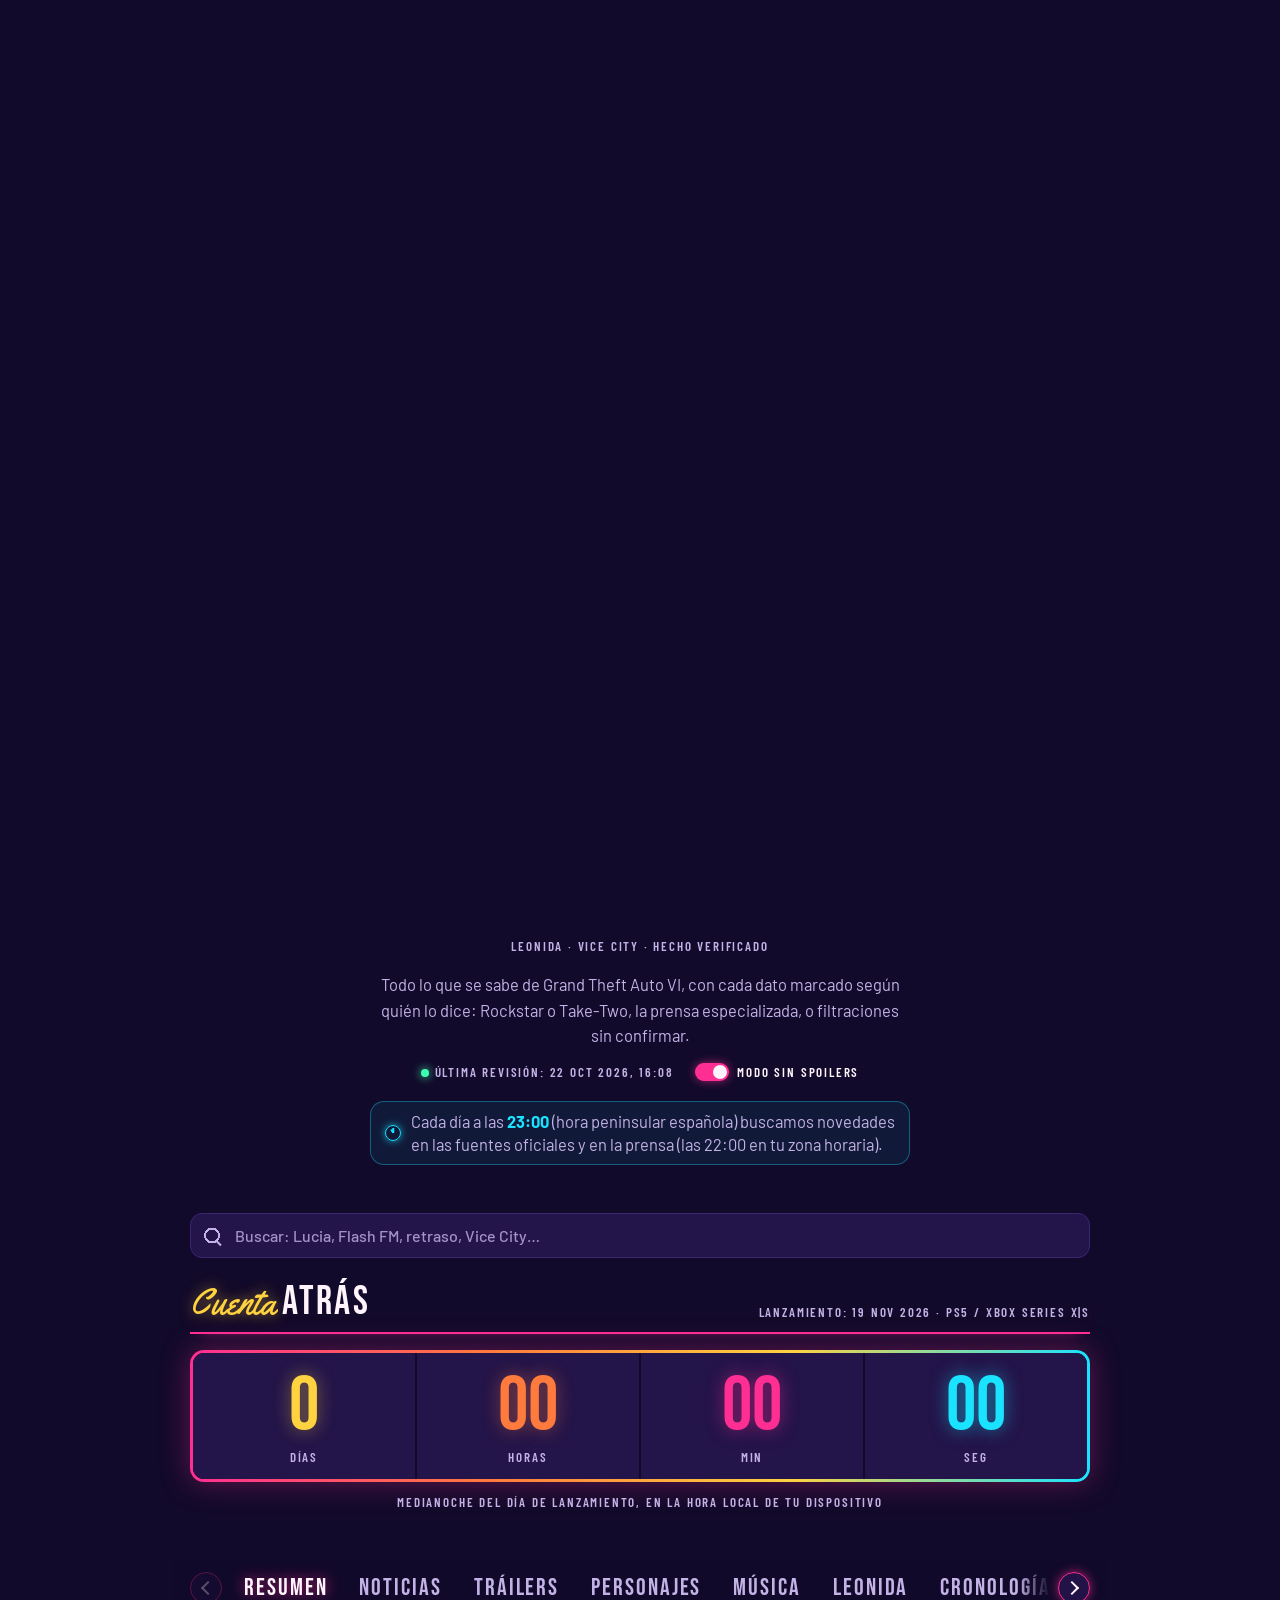
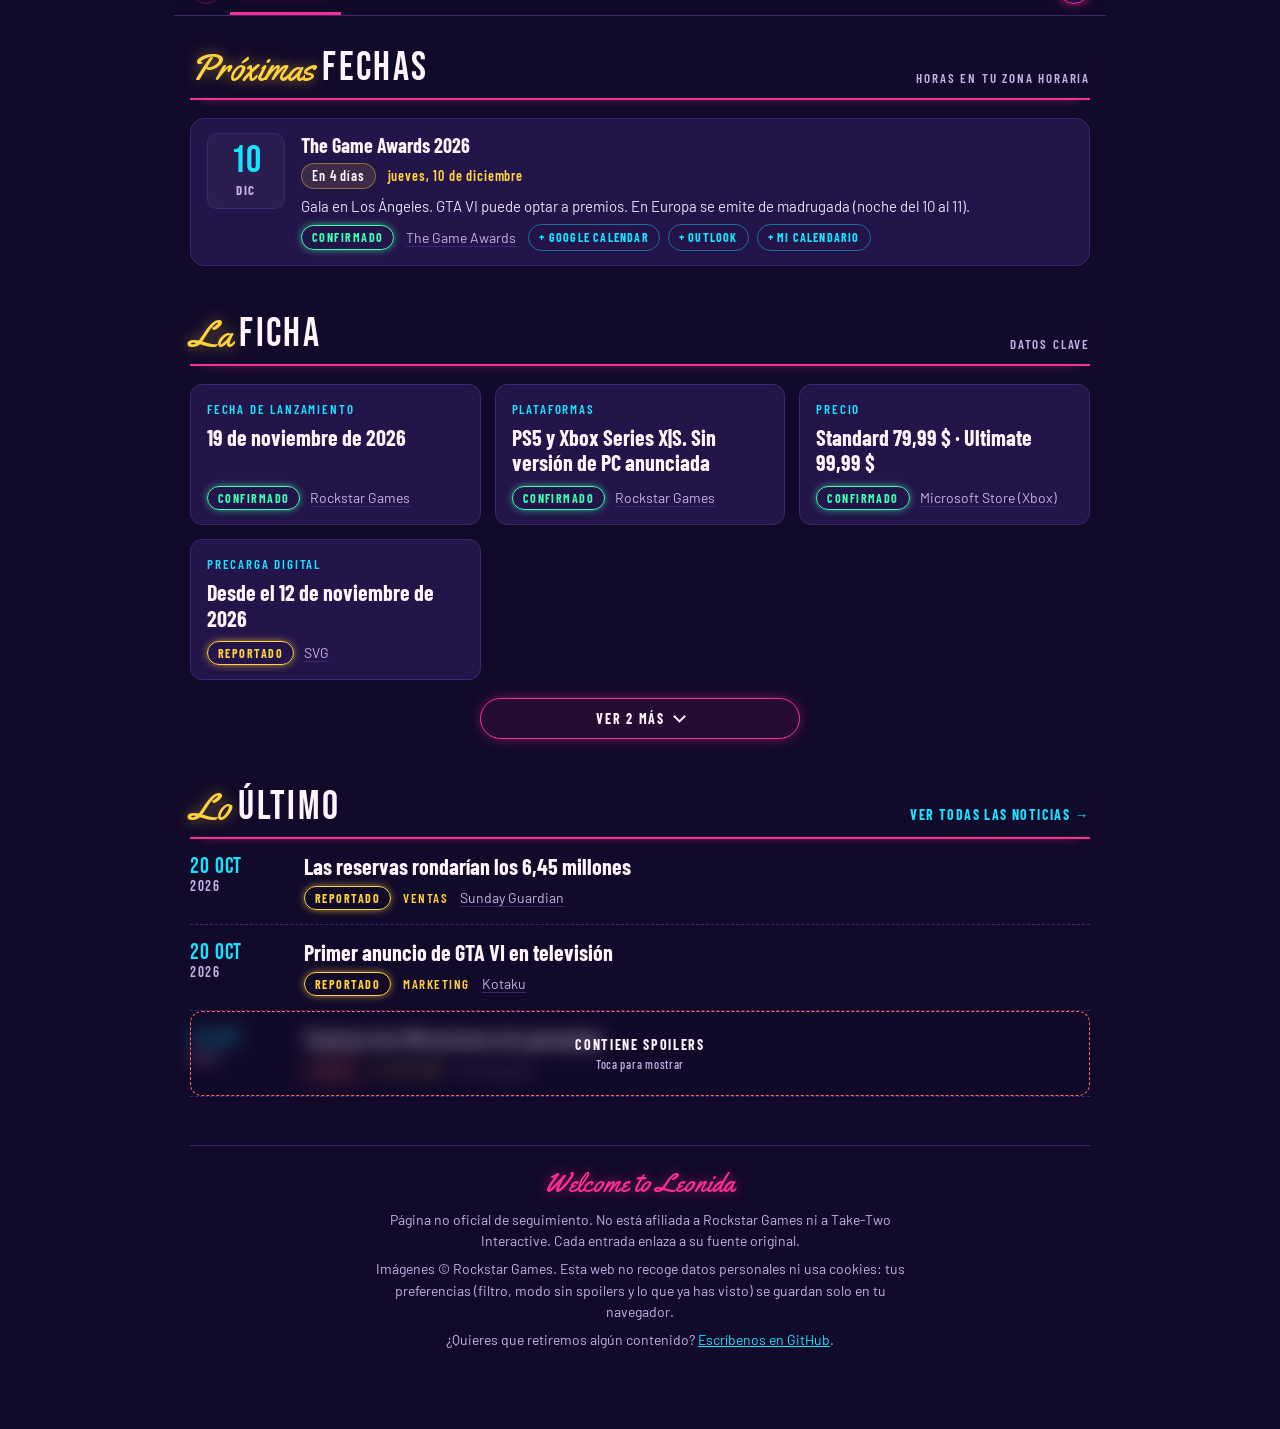
==== commit 63dcfe60: "feat: «Ver más» a partir de 4 tarjetas, tarjetas activas al tocarlas y salto al inicio de cada pesta" ====
--- a/index.html
+++ b/index.html
@@ -250,6 +250,7 @@
 <script src="js/portada.js"></script>
 <script src="js/aviso.js"></script>
 <script src="js/nucleo.js"></script>
+<script src="js/tarjetas.js"></script>
 <script src="js/visto.js"></script>
 <script src="js/spoilers.js"></script>
 <script src="js/enlaces.js"></script>
--- a/css/estilos.css
+++ b/css/estilos.css
@@ -287,15 +287,15 @@
 .listen .pl { width: 20px; height: 20px; border-radius: 50%; background: var(--c, var(--pink)); display: grid; place-items: center; flex: none; }
 .listen .pl::before { content: ""; margin-left: 2px; border-left: 7px solid var(--night); border-top: 4.5px solid transparent; border-bottom: 4.5px solid transparent; }
 .listen:hover { background: rgba(255, 255, 255, .06); box-shadow: 0 0 14px -2px var(--c, var(--pink)); }
-.station:hover, .station:focus-within { transform: translateY(-6px) rotate(.5deg); border-color: var(--c); box-shadow: 0 18px 40px -16px var(--c), 0 0 0 1px var(--c); }
-.station:hover .bg, .station:focus-within .bg { transform: scale(1.08); filter: saturate(1.3); }
-.station:hover .logo, .station:focus-within .logo { transform: scale(1.06); }
+.station:hover, .station:focus-within, .station.activa { transform: translateY(-6px) rotate(.5deg); border-color: var(--c); box-shadow: 0 18px 40px -16px var(--c), 0 0 0 1px var(--c); }
+.station:hover .bg, .station:focus-within .bg, .station.activa .bg { transform: scale(1.08); filter: saturate(1.3); }
+.station:hover .logo, .station:focus-within .logo, .station.activa .logo { transform: scale(1.06); }
 @keyframes eq { 0%, 100% { height: 25%; } 50% { height: 100%; } }
 @media (prefers-reduced-motion: no-preference) {
-  .station:hover .eq i, .station:focus-within .eq i { animation: eq .8s ease-in-out infinite; }
+  .station:hover .eq i, .station:focus-within .eq i, .station.activa .eq i { animation: eq .8s ease-in-out infinite; }
   .station .eq i:nth-child(2) { animation-delay: -.2s; } .station .eq i:nth-child(3) { animation-delay: -.45s; } .station .eq i:nth-child(4) { animation-delay: -.65s; }
 }
-@media (prefers-reduced-motion: reduce) { .station, .station .bg, .station .logo { transition: none; } .station:hover { transform: none; } }
+@media (prefers-reduced-motion: reduce) { .station, .station .bg, .station .logo { transition: none; } .station:hover, .station.activa { transform: none; } }
 
 .album { display: grid; grid-template-columns: minmax(0, 260px) minmax(0, 1fr); gap: 24px; margin-top: 18px; align-items: start; }
 .album .cover { width: 100%; aspect-ratio: 1; object-fit: cover; border-radius: 12px; border: 1px solid var(--line); box-shadow: 0 20px 40px -18px var(--pink); }
@@ -427,7 +427,7 @@
 }
 .pcard .art.has-img::after { display: none; }
 .pcard .art.has-img .ini { display: none; }
-.pcard:hover .portrait, .pcard:focus-within .portrait { transform: scale(1.06); filter: saturate(1.25) contrast(1.08); }
+.pcard:hover .portrait, .pcard:focus-within .portrait, .pcard.activa .portrait { transform: scale(1.06); filter: saturate(1.25) contrast(1.08); }
 .pcard .role {
   position: absolute; left: 12px; top: 12px; z-index: 1; font-family: var(--font-label); font-weight: 700; font-size: 12px; letter-spacing: .14em; text-transform: uppercase;
   color: var(--night); background: var(--c); padding: 2px 9px; border-radius: 99px;
@@ -436,8 +436,8 @@
 .pcard h3 { margin: 0; font-family: var(--font-script); font-weight: 400; font-size: 32px; line-height: 1; color: var(--fg); }
 .pcard p { margin: 0; font-size: 14.5px; color: var(--muted); }
 .pcard .src { margin-top: auto; padding-top: 4px; font-size: 12.5px; }
-.pcard:hover, .pcard:focus-within { transform: translateY(-6px) rotate(-.6deg); border-color: var(--c); box-shadow: 0 18px 40px -16px var(--c), 0 0 0 1px var(--c); }
-.pcard:hover .ini, .pcard:focus-within .ini { transform: scale(1.08); color: var(--c); }
+.pcard:hover, .pcard:focus-within, .pcard.activa { transform: translateY(-6px) rotate(-.6deg); border-color: var(--c); box-shadow: 0 18px 40px -16px var(--c), 0 0 0 1px var(--c); }
+.pcard:hover .ini, .pcard:focus-within .ini, .pcard.activa .ini { transform: scale(1.08); color: var(--c); }
 .c-pink { --c: #ff2e93; } .c-cyan { --c: #19e3ff; } .c-sun { --c: #ffd23f; } .c-orange { --c: #ff7a3d; } .c-green { --c: #3dffb0; } .c-red { --c: #ff6b5a; } .c-violet { --c: #9b7bff; }
 
 /* Leonida map */
@@ -536,8 +536,8 @@
 }
 @media (prefers-reduced-motion: reduce) {
   .pcard, .pcard .ini, .pcard .portrait { transition: none; }
-  .pcard:hover .portrait, .pcard:focus-within .portrait { transform: none; }
-  .pcard:hover, .pcard:focus-within { transform: none; }
+  .pcard:hover .portrait, .pcard:focus-within .portrait, .pcard.activa .portrait { transform: none; }
+  .pcard:hover, .pcard:focus-within, .pcard.activa { transform: none; }
 }
 
 /* Trailers: VHS tapes from the Rockstar channel */
@@ -547,7 +547,7 @@
   background: #0b0620; border: 1px solid var(--line); border-radius: 12px; overflow: hidden;
   transition: transform .15s, box-shadow .15s, border-color .15s;
 }
-.tape:hover { transform: translateY(-3px); border-color: var(--pink); box-shadow: 0 10px 30px -10px rgba(255, 46, 147, .6); }
+.tape:hover, .tape:focus-visible { transform: translateY(-3px); border-color: var(--pink); box-shadow: 0 10px 30px -10px rgba(255, 46, 147, .6); }
 .tape .screen {
   position: relative; aspect-ratio: 16 / 9; max-width: 100%; display: grid; place-items: center;
   background:
@@ -571,6 +571,45 @@
 
 footer { font-size: 14px; color: var(--muted); border-top: 1px solid var(--line); padding-top: 18px; text-align: center; }
 footer p { margin: 0 auto 6px; max-width: 70ch; }
+
+/* Cards without their own effect: lift and glow on hover, or when tapped on touch screens (.activa, js/tarjetas.js) */
+.fact { --c: var(--cyan); }
+.ev, .myth { --c: var(--pink); }
+.tl-item { --c: var(--k); }
+.fact, .ev, .myth, .tl-item, .ticket { transition: transform .3s cubic-bezier(.2, .8, .2, 1), box-shadow .3s, border-color .3s; }
+.fact.activa, .ev.activa, .myth.activa, .tl-item.activa, .ticket.activa {
+  transform: translateY(-4px); border-color: var(--c); box-shadow: 0 16px 34px -18px var(--c), 0 0 0 1px var(--c);
+}
+@media (hover: hover) {
+  .fact:hover, .ev:hover, .myth:hover, .tl-item:hover, .ticket:hover {
+    transform: translateY(-4px); border-color: var(--c); box-shadow: 0 16px 34px -18px var(--c), 0 0 0 1px var(--c);
+  }
+}
+@media (prefers-reduced-motion: reduce) {
+  .fact, .ev, .myth, .tl-item, .ticket { transition: none; }
+  .fact:hover, .ev:hover, .myth:hover, .tl-item:hover, .ticket:hover,
+  .fact.activa, .ev.activa, .myth.activa, .tl-item.activa, .ticket.activa { transform: none; }
+}
+
+/* "Ver más": folded lists beyond the first 4 cards (LN.verMas in js/nucleo.js) */
+.ver-mas {
+  align-self: center; display: flex; align-items: center; justify-content: center; gap: 10px; width: 100%; max-width: 320px;
+  margin: 18px auto 0; padding: 11px 20px; cursor: pointer;
+  font: 700 14px var(--font-label); letter-spacing: .12em; text-transform: uppercase; color: var(--fg);
+  background: rgba(255, 46, 147, .08); border: 1.5px solid var(--pink); border-radius: 99px;
+  box-shadow: 0 0 16px -6px var(--pink); transition: background .2s, box-shadow .2s;
+}
+.ver-mas::after {
+  content: ""; width: 7px; height: 7px; border-right: 2px solid currentColor; border-bottom: 2px solid currentColor;
+  transform: translateY(-2px) rotate(45deg); transition: transform .25s;
+}
+.ver-mas[aria-expanded="true"]::after { transform: translateY(2px) rotate(-135deg); }
+.ver-mas:hover { background: rgba(255, 46, 147, .18); box-shadow: 0 0 20px -4px var(--pink); }
+@media (max-width: 560px) { .ver-mas { max-width: none; } }
+@media (prefers-reduced-motion: no-preference) {
+  .plegable:not([hidden]) { animation: desplegar .35s cubic-bezier(.2, .8, .2, 1); }
+  @keyframes desplegar { from { opacity: 0; transform: translateY(8px); } to { opacity: 1; transform: none; } }
+}
 
 /* 404 page: the masthead logo and a neon "404" sign */
 .perdida { min-height: 100vh; min-height: 100dvh; justify-content: center; align-items: center; text-align: center; padding-block: 48px 24px; }
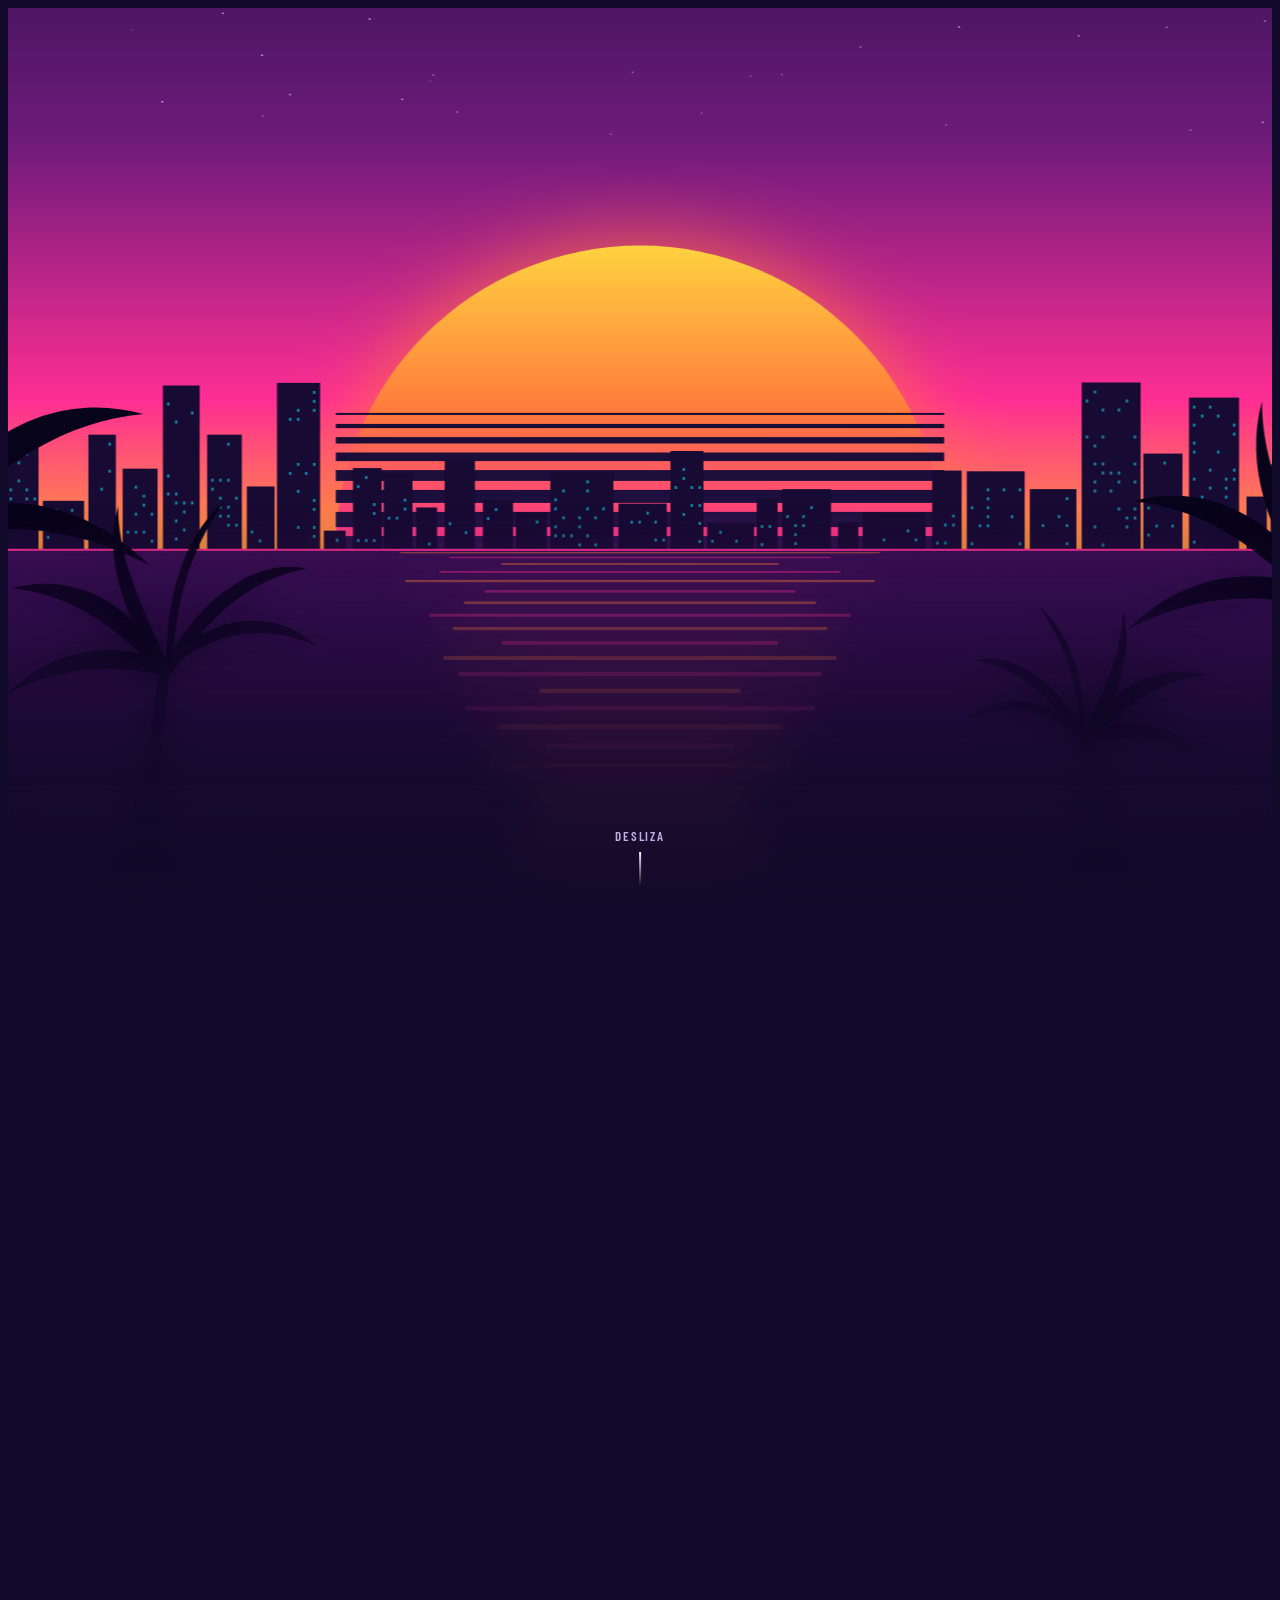
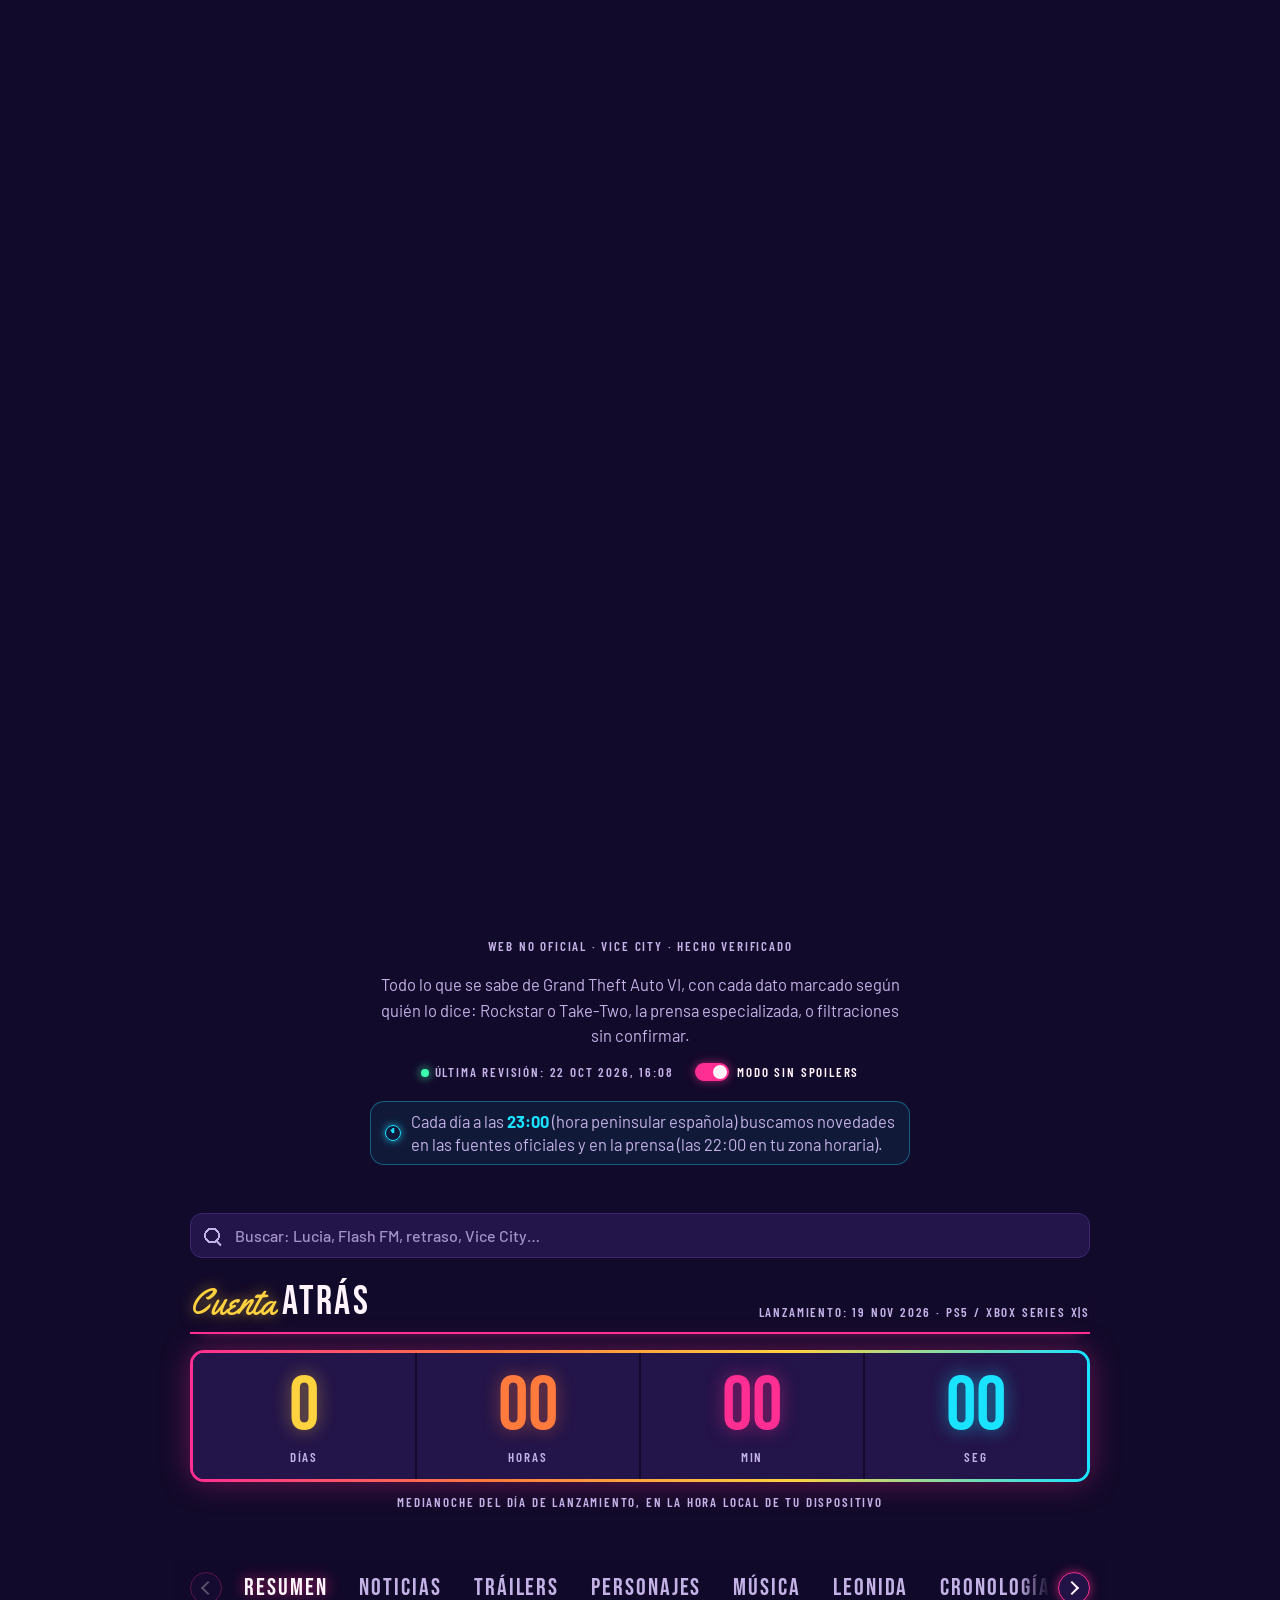
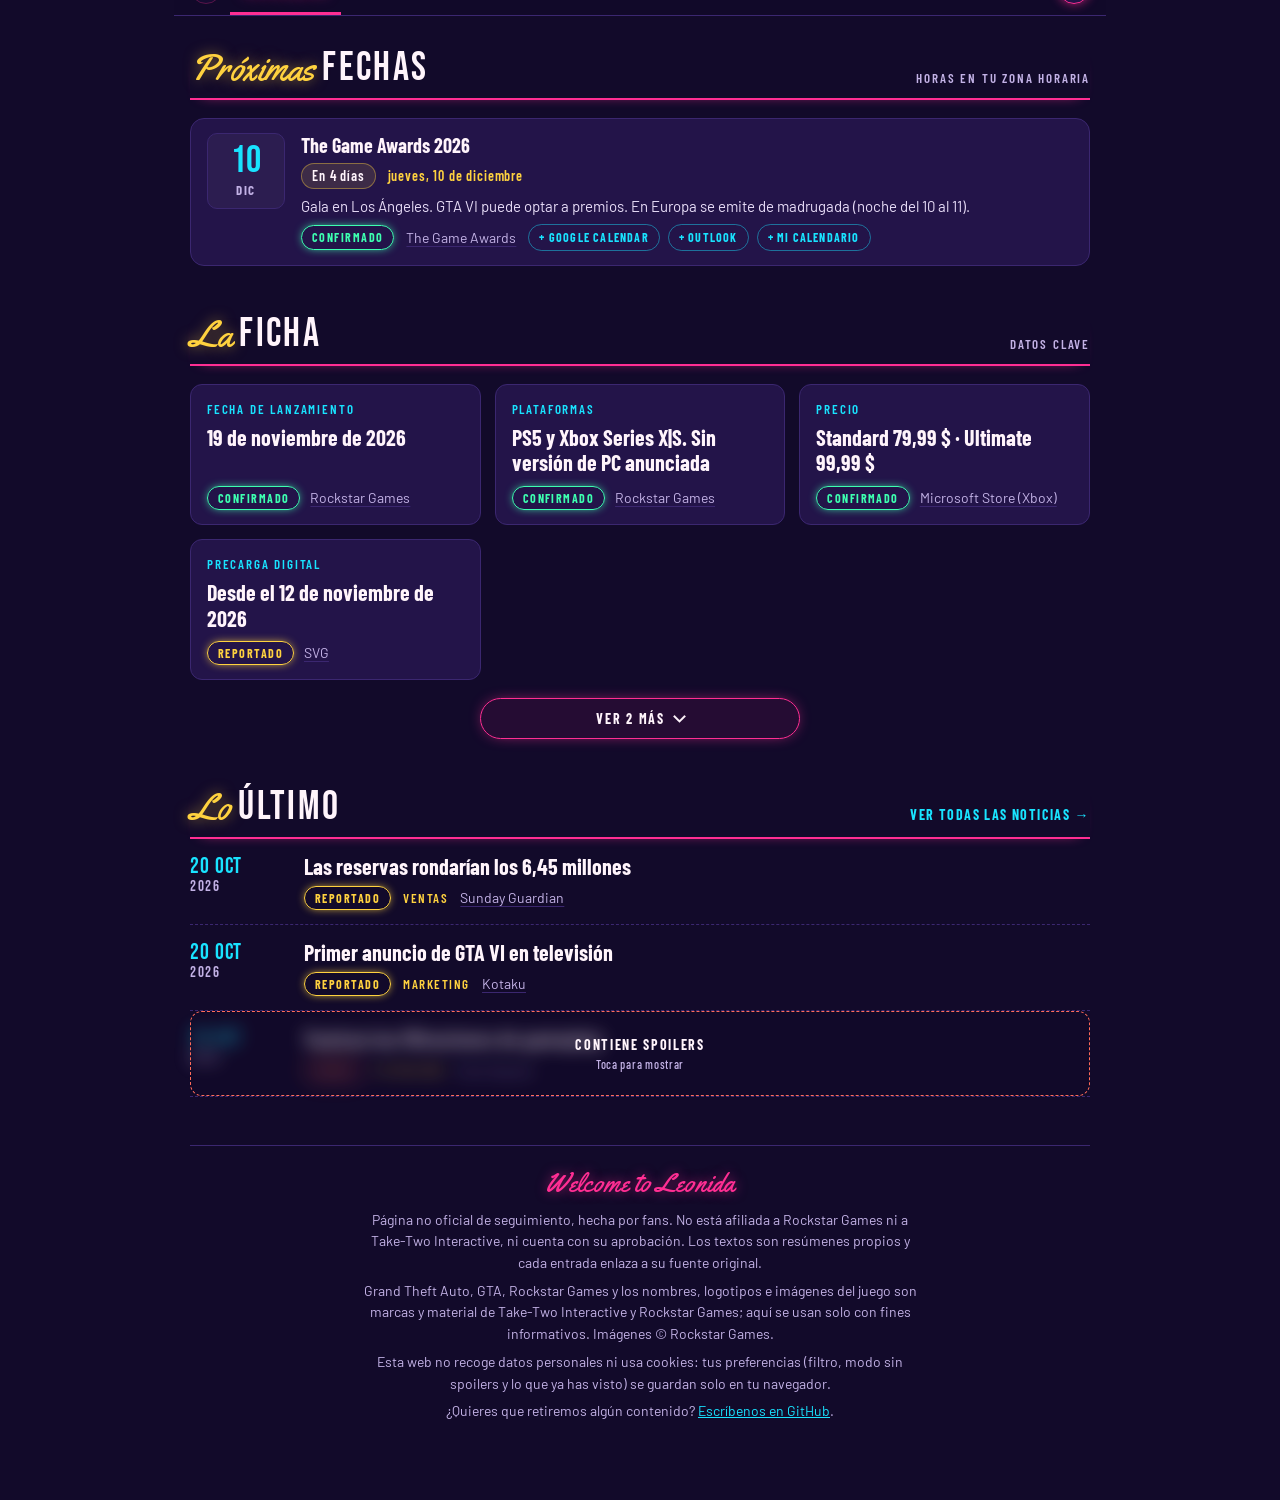
==== commit 1f204c57: "estilo: aviso de web no oficial en la cabecera y cláusula de marcas en el pie Hasta ahora el aviso s" ====
--- a/index.html
+++ b/index.html
@@ -39,7 +39,7 @@
 
 <div class="wrap">
   <header class="mast">
-    <span class="label">Leonida · Vice City · Hecho verificado</span>
+    <span class="label">Web no oficial · Vice City · Hecho verificado</span>
     <p>Todo lo que se sabe de Grand Theft Auto VI, con cada dato marcado según quién lo dice: Rockstar o Take-Two, la prensa especializada, o filtraciones sin confirmar.</p>
     <div class="updated">
       <span class="label"><span class="dot" aria-hidden="true"></span>Última revisión: <span id="upd">cargando…</span></span>
@@ -240,8 +240,9 @@
 
   <footer>
     <span class="script">Welcome to Leonida</span>
-    <p>Página no oficial de seguimiento. No está afiliada a Rockstar Games ni a Take-Two Interactive. Cada entrada enlaza a su fuente original.</p>
-    <p>Imágenes © Rockstar Games. Esta web no recoge datos personales ni usa cookies: tus preferencias (filtro, modo sin spoilers y lo que ya has visto) se guardan solo en tu navegador.</p>
+    <p>Página no oficial de seguimiento, hecha por fans. No está afiliada a Rockstar Games ni a Take-Two Interactive, ni cuenta con su aprobación. Los textos son resúmenes propios y cada entrada enlaza a su fuente original.</p>
+    <p>Grand Theft Auto, GTA, Rockstar Games y los nombres, logotipos e imágenes del juego son marcas y material de Take-Two Interactive y Rockstar Games; aquí se usan solo con fines informativos. Imágenes © Rockstar Games.</p>
+    <p>Esta web no recoge datos personales ni usa cookies: tus preferencias (filtro, modo sin spoilers y lo que ya has visto) se guardan solo en tu navegador.</p>
     <p>¿Quieres que retiremos algún contenido? <a href="https://github.com/JoelOrtizz/leonida-news/issues" target="_blank" rel="noopener">Escríbenos en GitHub</a>.</p>
   </footer>
 </div>
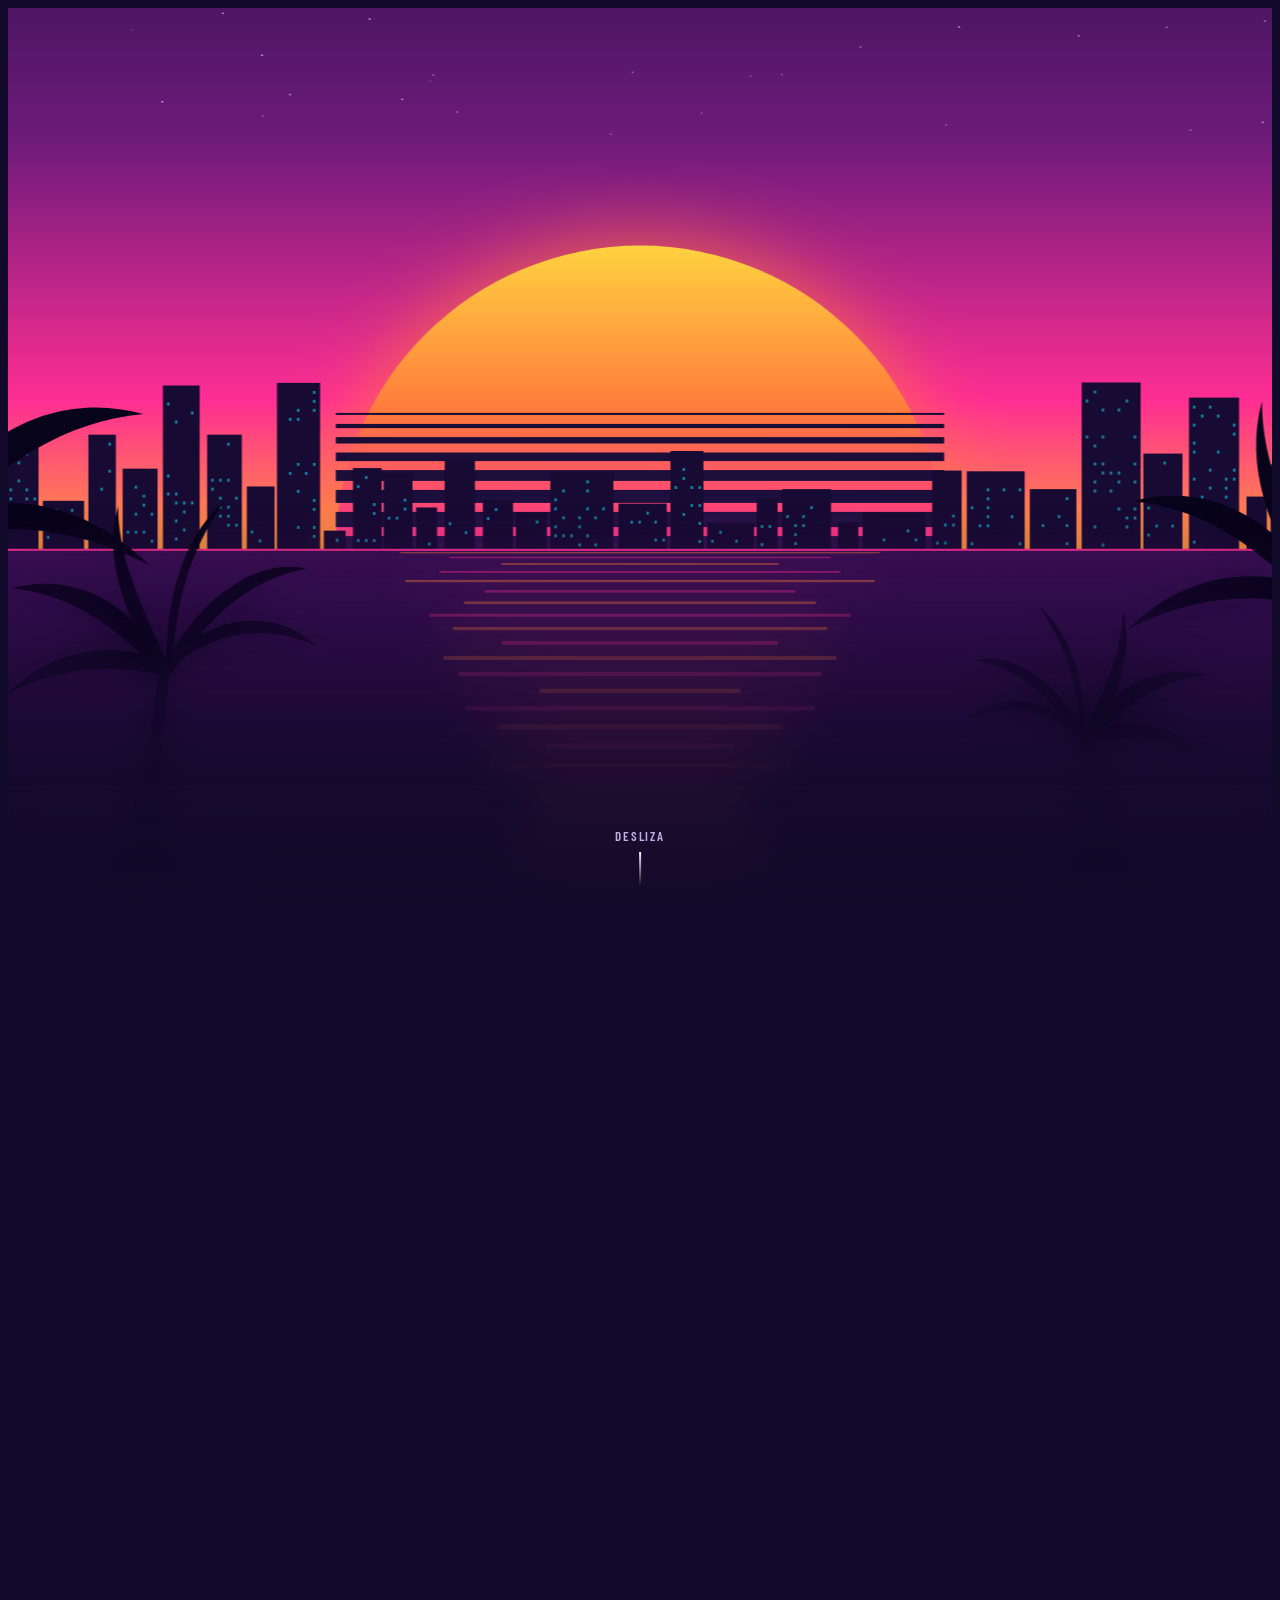
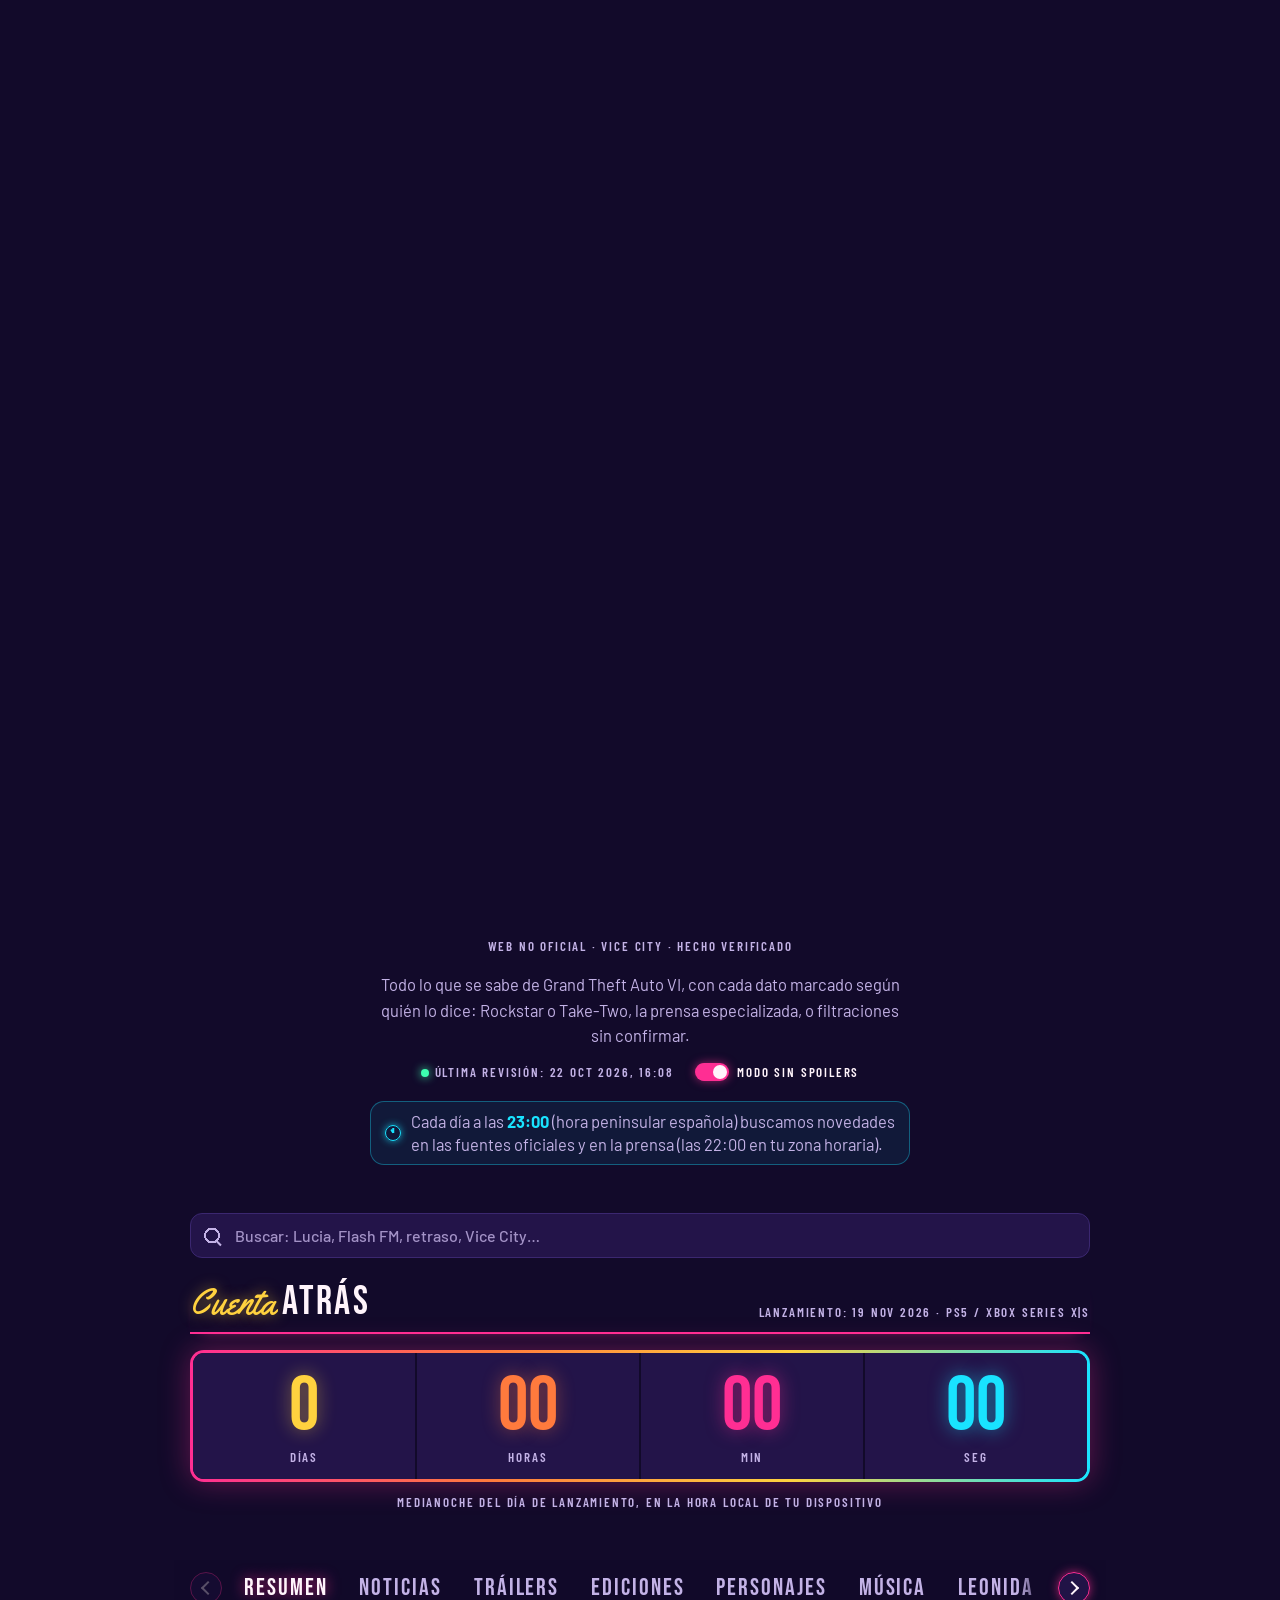
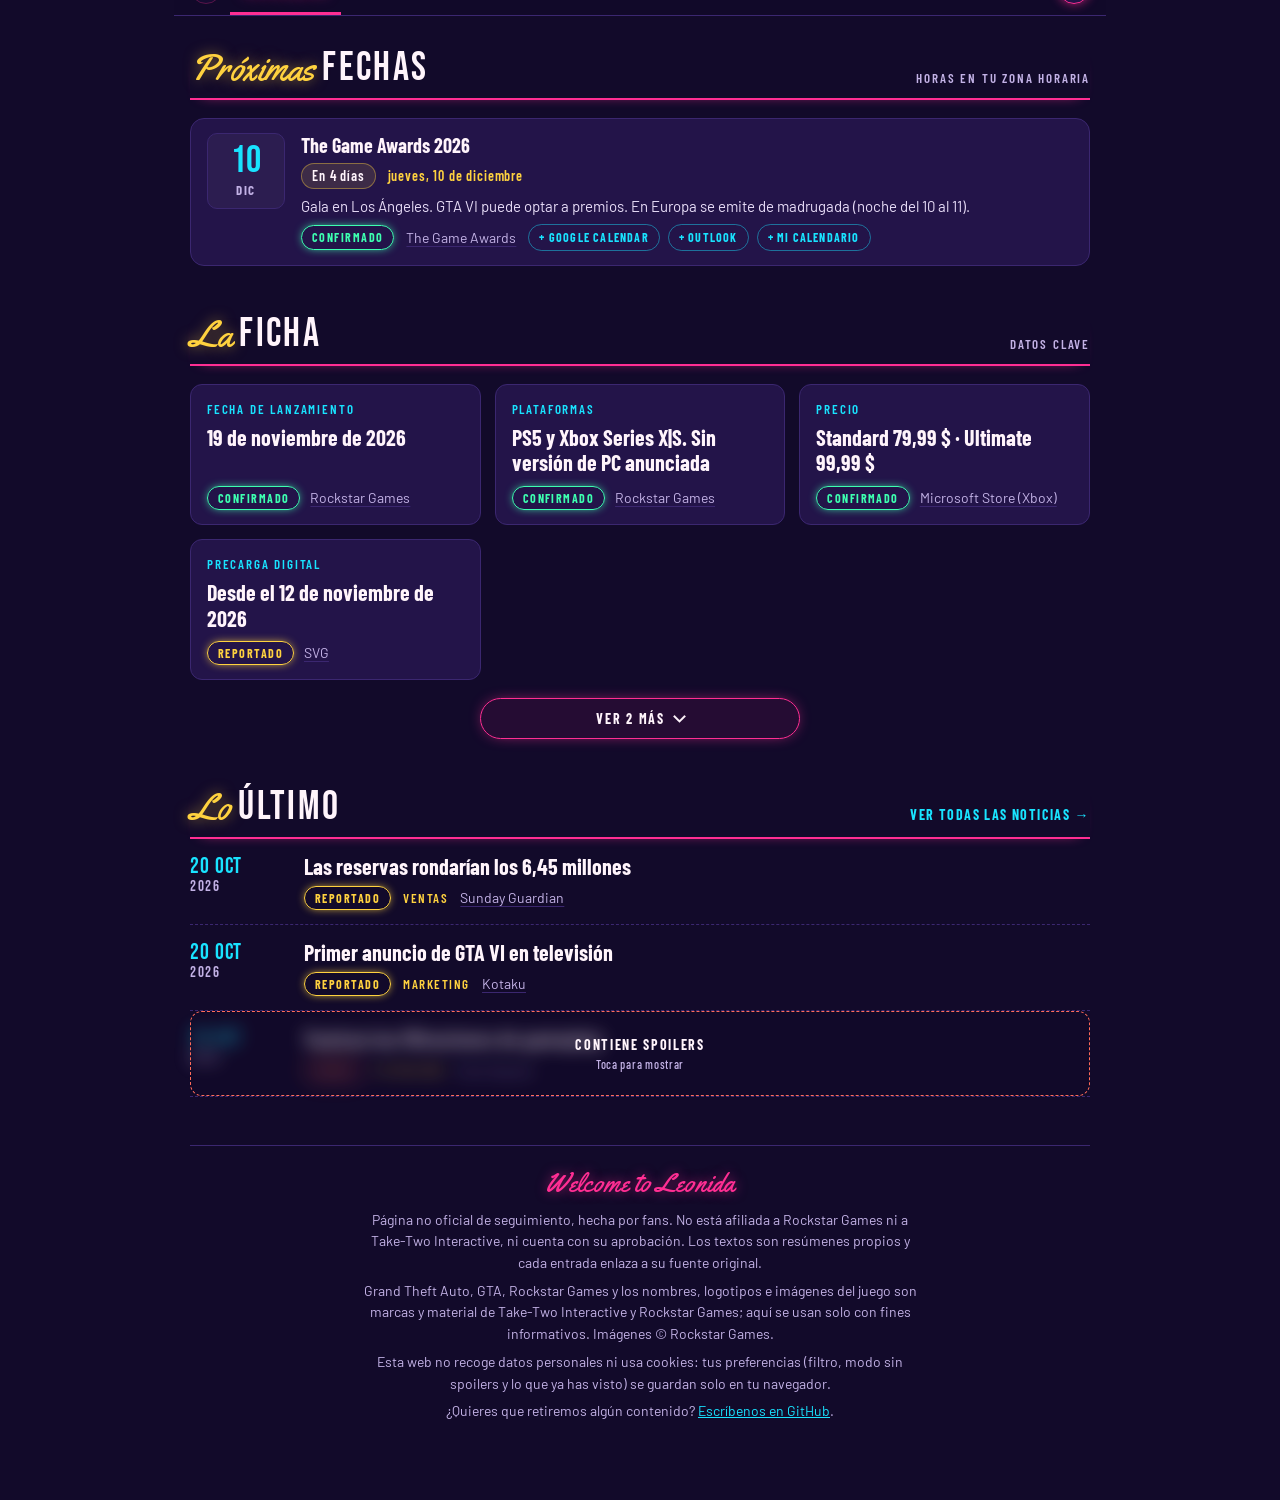
==== commit 7c2222cb: "estilo: Ediciones junto a Tráilers y años de la cronología separados de la línea Co-Authored-By: Cla" ====
--- a/index.html
+++ b/index.html
@@ -74,11 +74,11 @@
     <button type="button" role="tab" id="tab-resumen" data-tab="resumen" aria-controls="p-resumen" aria-selected="true">Resumen</button>
     <button type="button" role="tab" id="tab-noticias" data-tab="noticias" aria-controls="p-noticias" aria-selected="false">Noticias</button>
     <button type="button" role="tab" id="tab-trailers" data-tab="trailers" aria-controls="p-trailers" aria-selected="false">Tráilers</button>
+    <button type="button" role="tab" id="tab-ediciones" data-tab="ediciones" aria-controls="p-ediciones" aria-selected="false">Ediciones</button>
     <button type="button" role="tab" id="tab-personajes" data-tab="personajes" aria-controls="p-personajes" aria-selected="false">Personajes</button>
     <button type="button" role="tab" id="tab-musica" data-tab="musica" aria-controls="p-musica" aria-selected="false">Música</button>
     <button type="button" role="tab" id="tab-leonida" data-tab="leonida" aria-controls="p-leonida" aria-selected="false">Leonida</button>
     <button type="button" role="tab" id="tab-cronologia" data-tab="cronologia" aria-controls="p-cronologia" aria-selected="false">Cronología</button>
-    <button type="button" role="tab" id="tab-ediciones" data-tab="ediciones" aria-controls="p-ediciones" aria-selected="false">Ediciones</button>
     <button type="button" role="tab" id="tab-mitos" data-tab="mitos" aria-controls="p-mitos" aria-selected="false">Mitos</button>
     <button type="button" role="tab" id="tab-resenas" data-tab="resenas" aria-controls="p-resenas" aria-selected="false">Reseñas</button>
   </nav>
--- a/css/estilos.css
+++ b/css/estilos.css
@@ -313,7 +313,7 @@
 .anuncio { --k: #19e3ff; } .trailer { --k: #ff2e93; } .fecha { --k: #ffd23f; } .retraso { --k: #ff7a3d; } .filtracion { --k: #9b7bff; } .lanzamiento { --k: #3dffb0; }
 .timeline { list-style: none; margin: 22px 0 0; padding: 0 0 0 30px; position: relative; display: flex; flex-direction: column; gap: 14px; }
 .timeline::before { content: ""; position: absolute; left: 9px; top: 6px; bottom: 6px; width: 3px; border-radius: 3px; background: linear-gradient(180deg, var(--cyan), var(--pink) 60%, var(--sun-1)); opacity: .6; }
-.tl-year { font-family: var(--font-display); font-size: 44px; line-height: 1; letter-spacing: .04em; margin: 14px 0 0 -30px; color: transparent; -webkit-text-stroke: 1.5px var(--pink); text-shadow: 0 0 18px rgba(255, 46, 147, .35); }
+.tl-year { font-family: var(--font-display); font-size: 44px; line-height: 1; letter-spacing: .04em; margin: 14px 0 0 0; color: transparent; -webkit-text-stroke: 1.5px var(--pink); text-shadow: 0 0 18px rgba(255, 46, 147, .35); }
 .tl-year:first-child { margin-top: 0; }
 .tl-item { position: relative; background: var(--panel); border: 1px solid var(--line); border-radius: 12px; padding: 12px 16px; display: flex; flex-direction: column; gap: 6px; min-width: 0; }
 .tl-item::before { content: ""; position: absolute; left: -27px; top: 16px; width: 13px; height: 13px; border-radius: 50%; background: var(--k); box-shadow: 0 0 0 3px var(--night), 0 0 12px var(--k); }
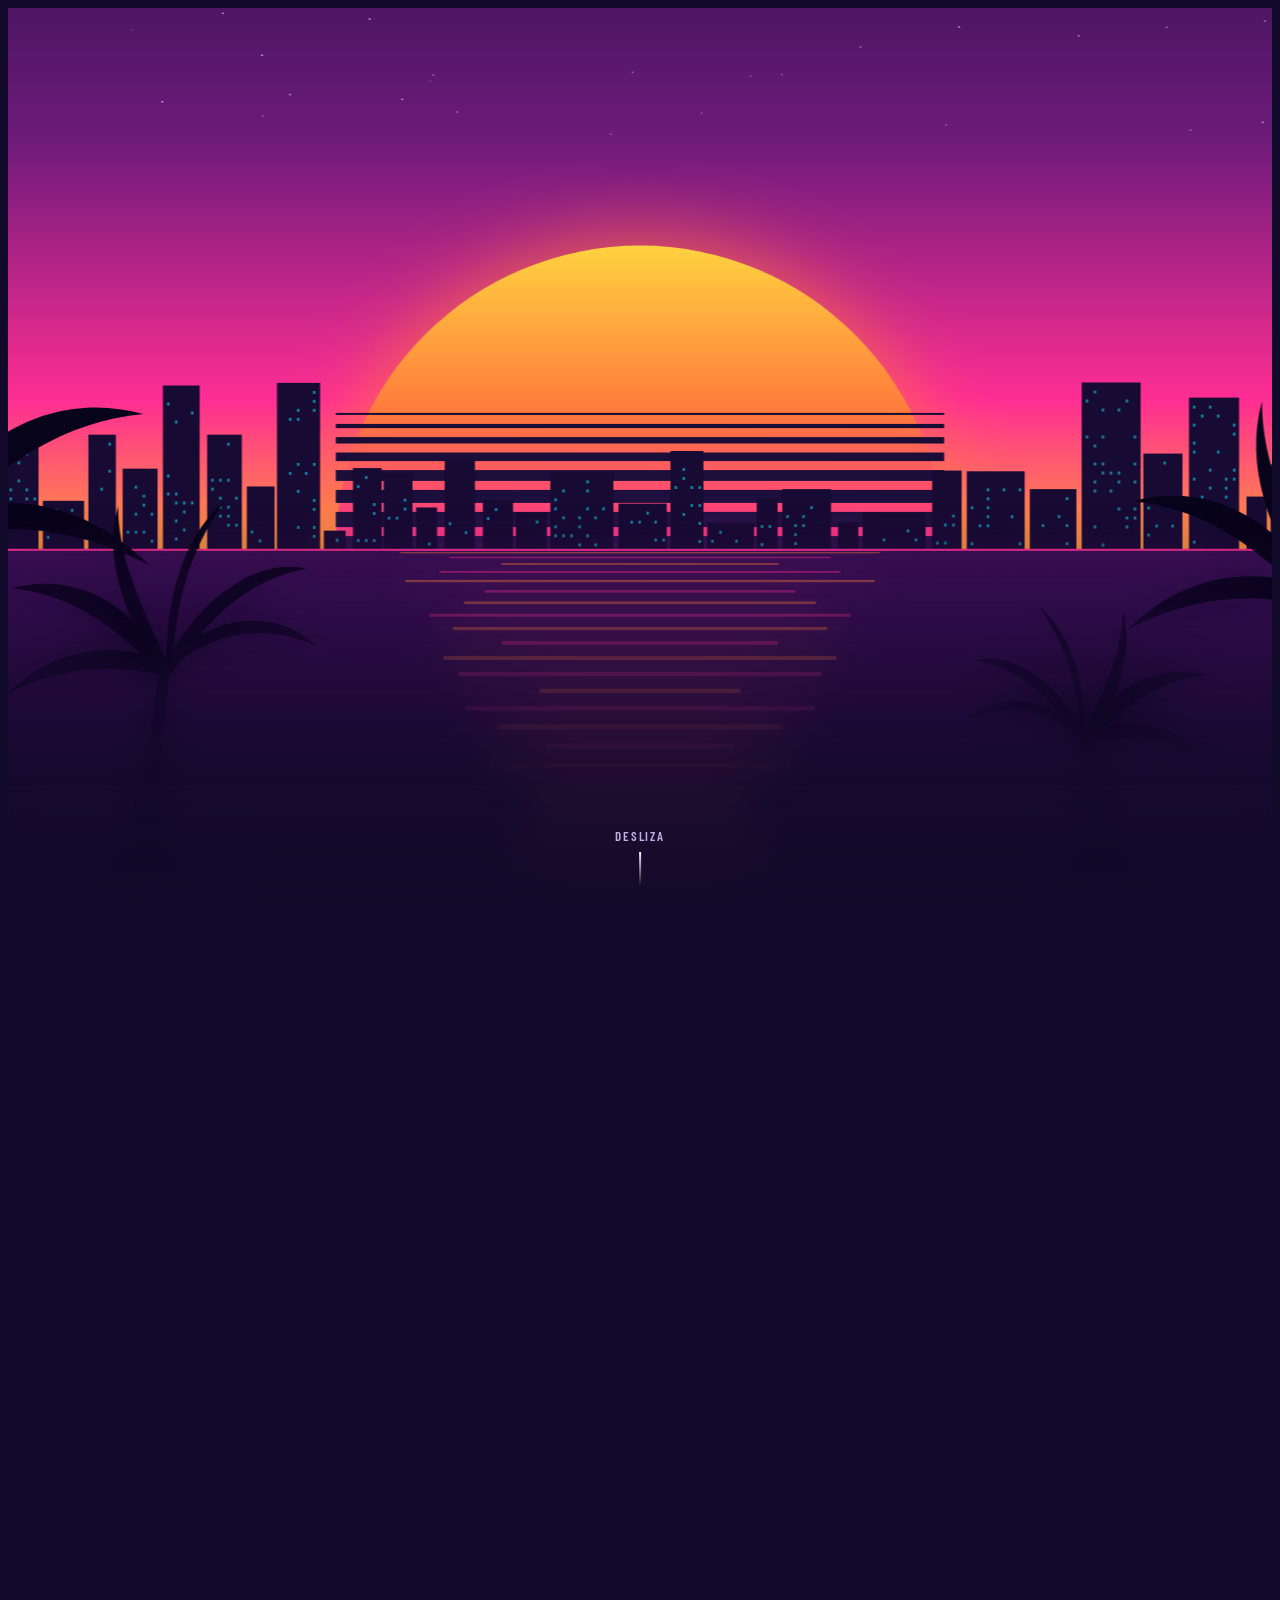
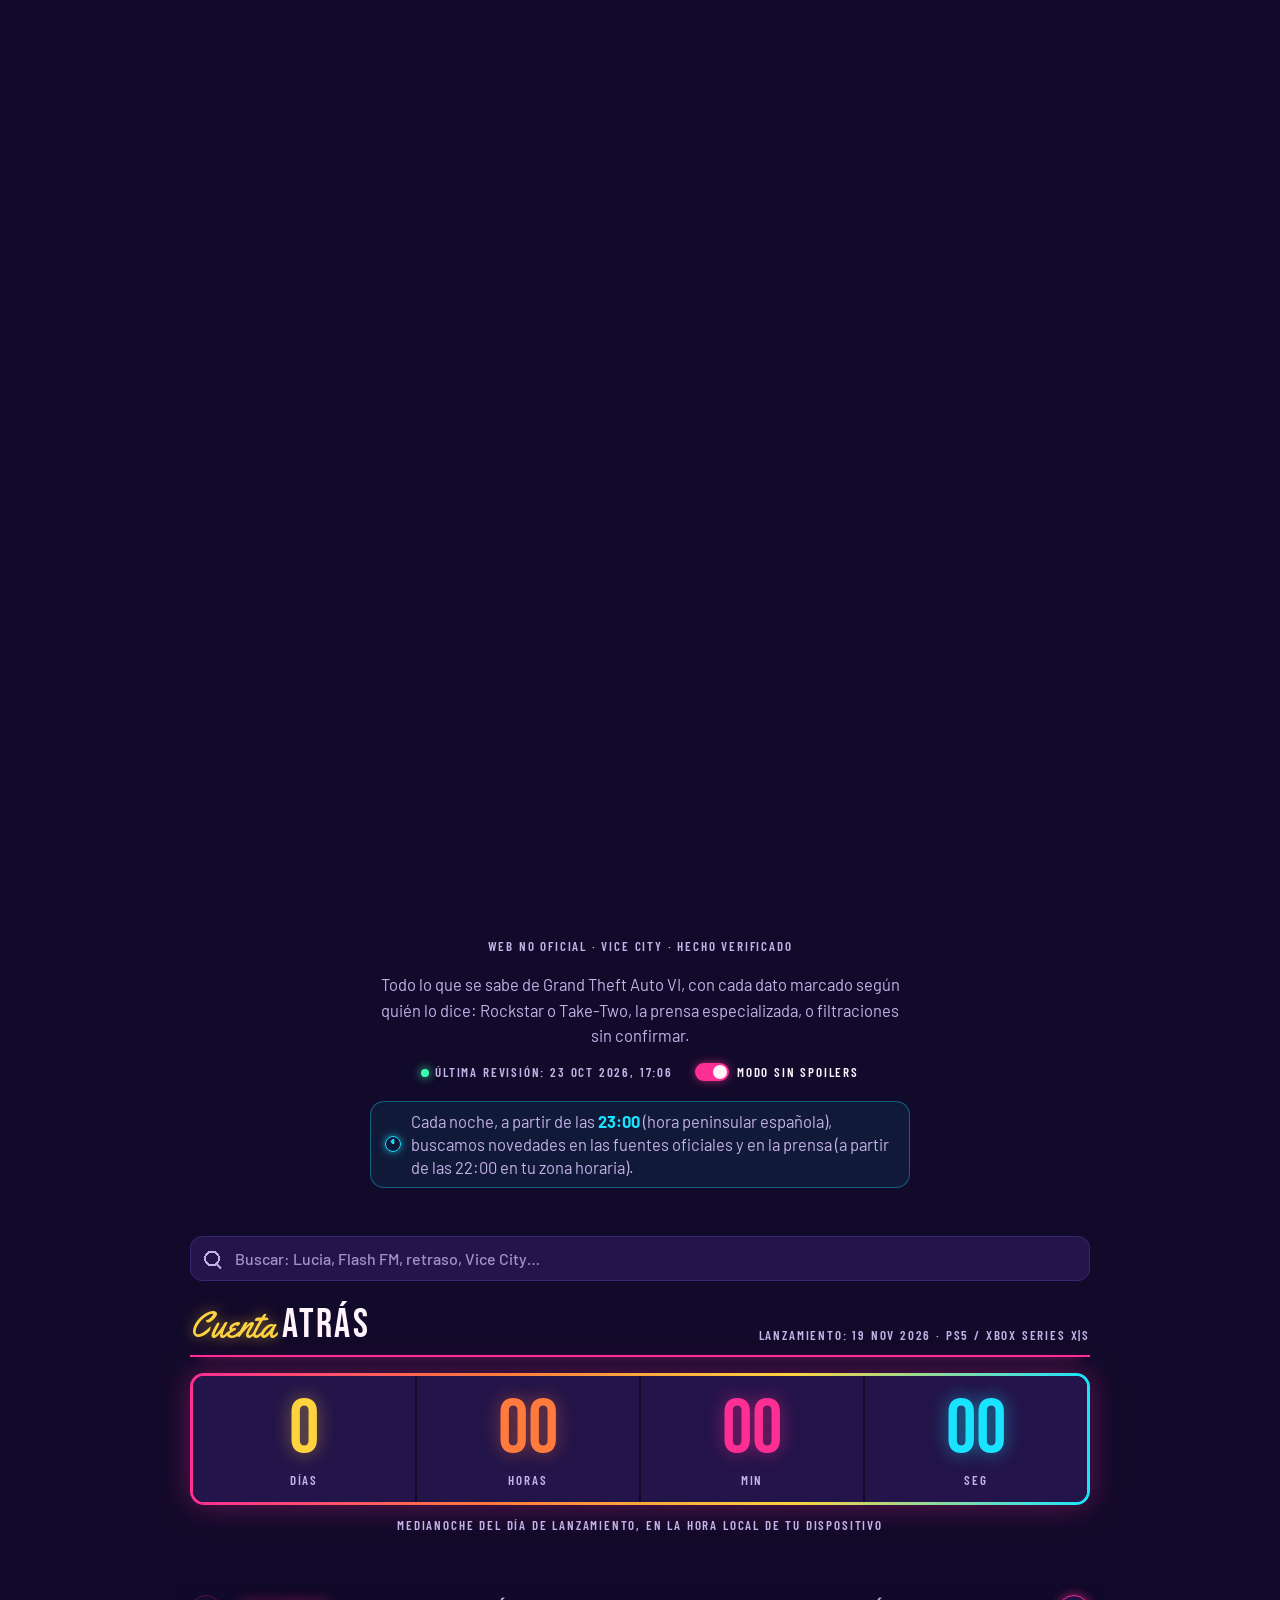
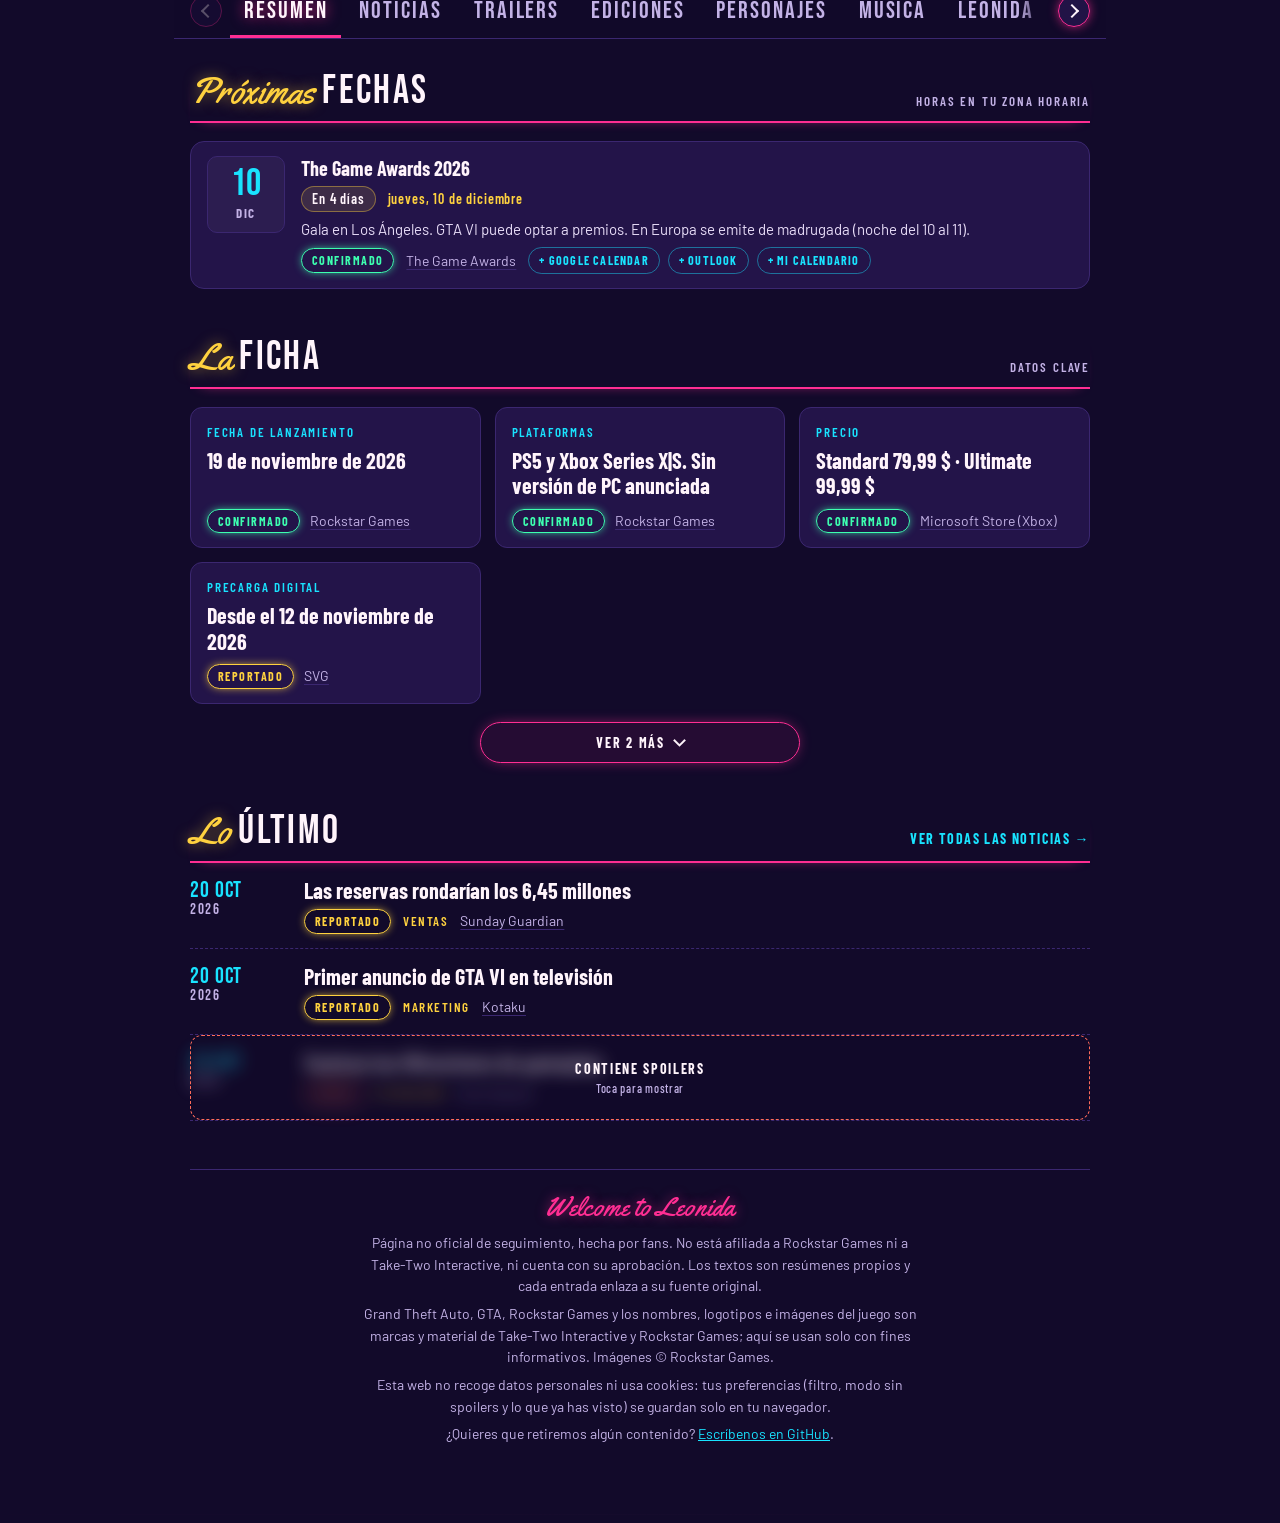
==== commit 18560937: "fix: acepta las ejecuciones nocturnas entre las 23:00 y las 05:59 de Madrid GitHub arrancó las tarea" ====
--- a/index.html
+++ b/index.html
@@ -45,7 +45,7 @@
       <span class="label"><span class="dot" aria-hidden="true"></span>Última revisión: <span id="upd">cargando…</span></span>
       <button type="button" class="spoil-toggle" id="spoilToggle" aria-pressed="true" title="Difumina filtraciones y detalles de la historia"><span class="sw" aria-hidden="true"></span><span class="lbl">Modo sin spoilers</span></button>
     </div>
-    <p class="aviso-diario"><span class="reloj" aria-hidden="true"></span><span>Cada día a las <strong>23:00</strong> (hora peninsular española) buscamos novedades en las fuentes oficiales y en la prensa<span id="avisoLocal"></span>.</span></p>
+    <p class="aviso-diario"><span class="reloj" aria-hidden="true"></span><span>Cada noche, a partir de las <strong>23:00</strong> (hora peninsular española), buscamos novedades en las fuentes oficiales y en la prensa<span id="avisoLocal"></span>.</span></p>
   </header>
 
   <div class="searchbox" role="search">
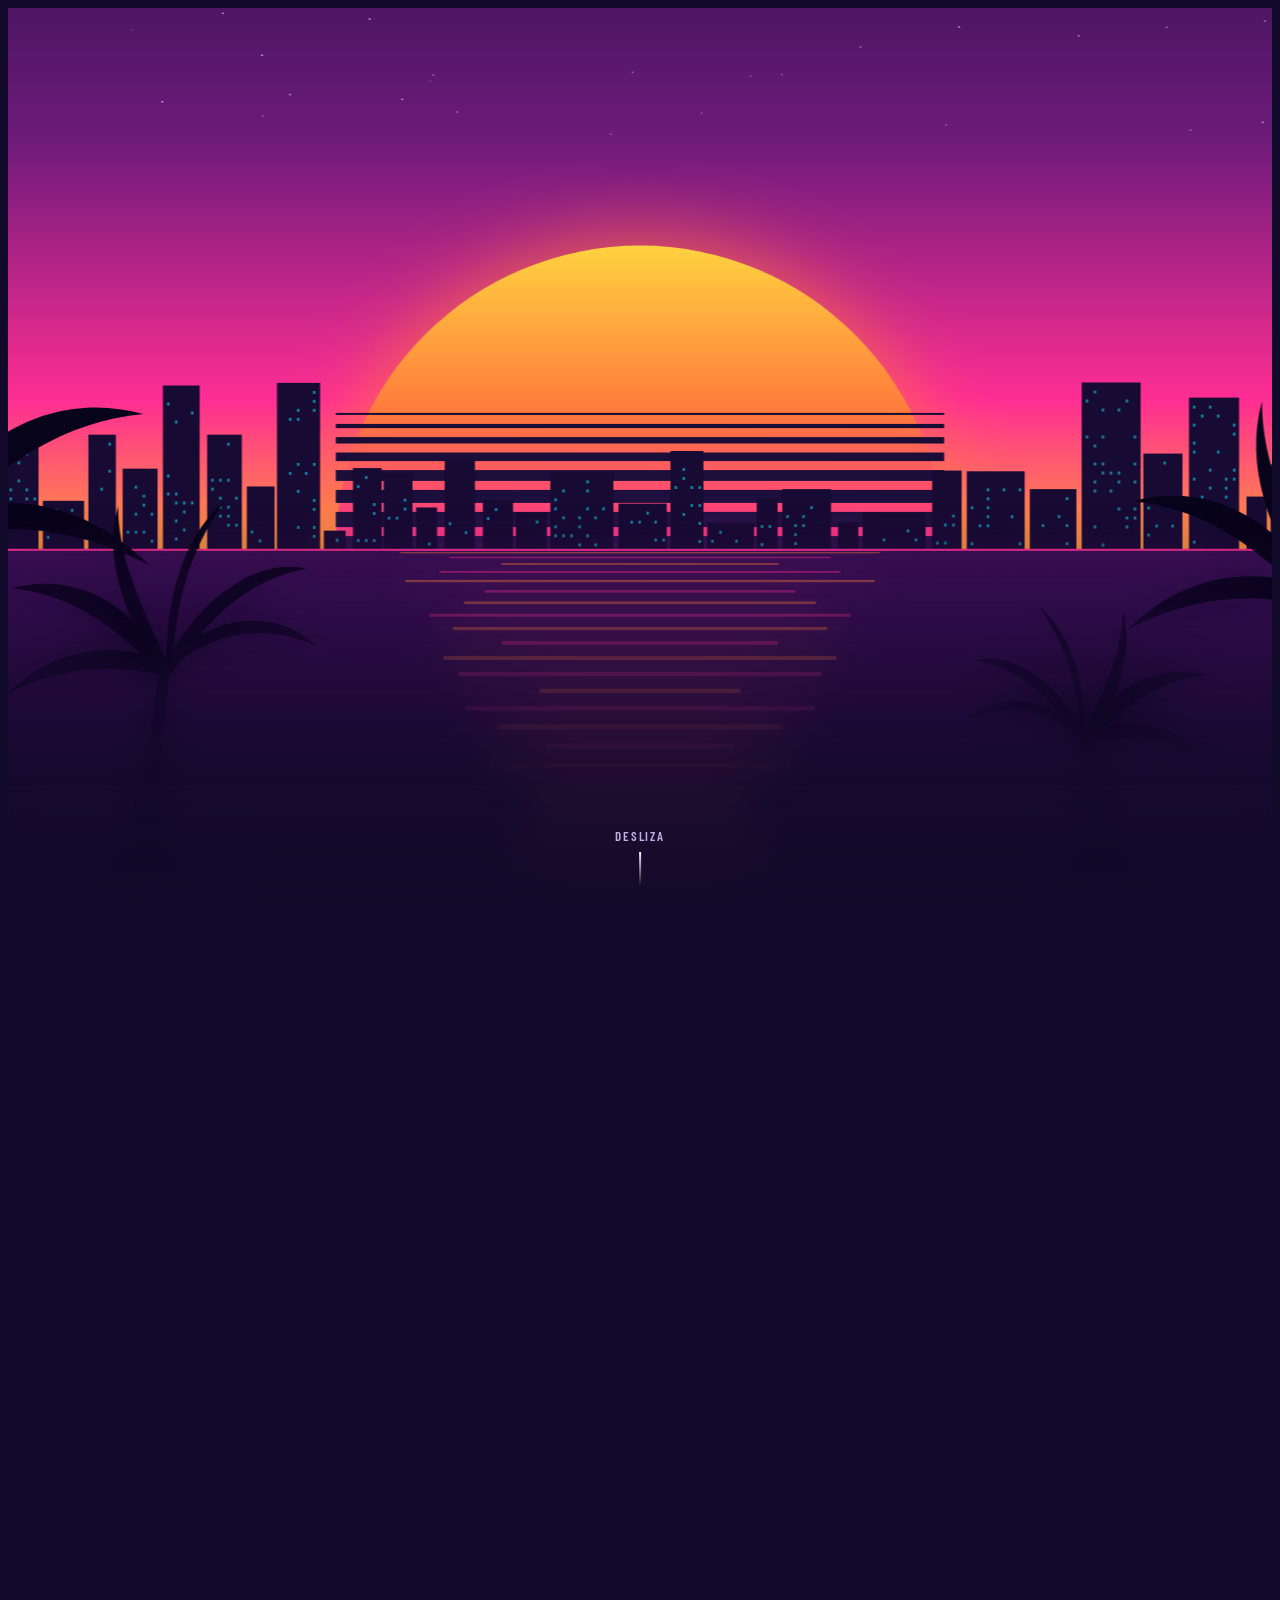
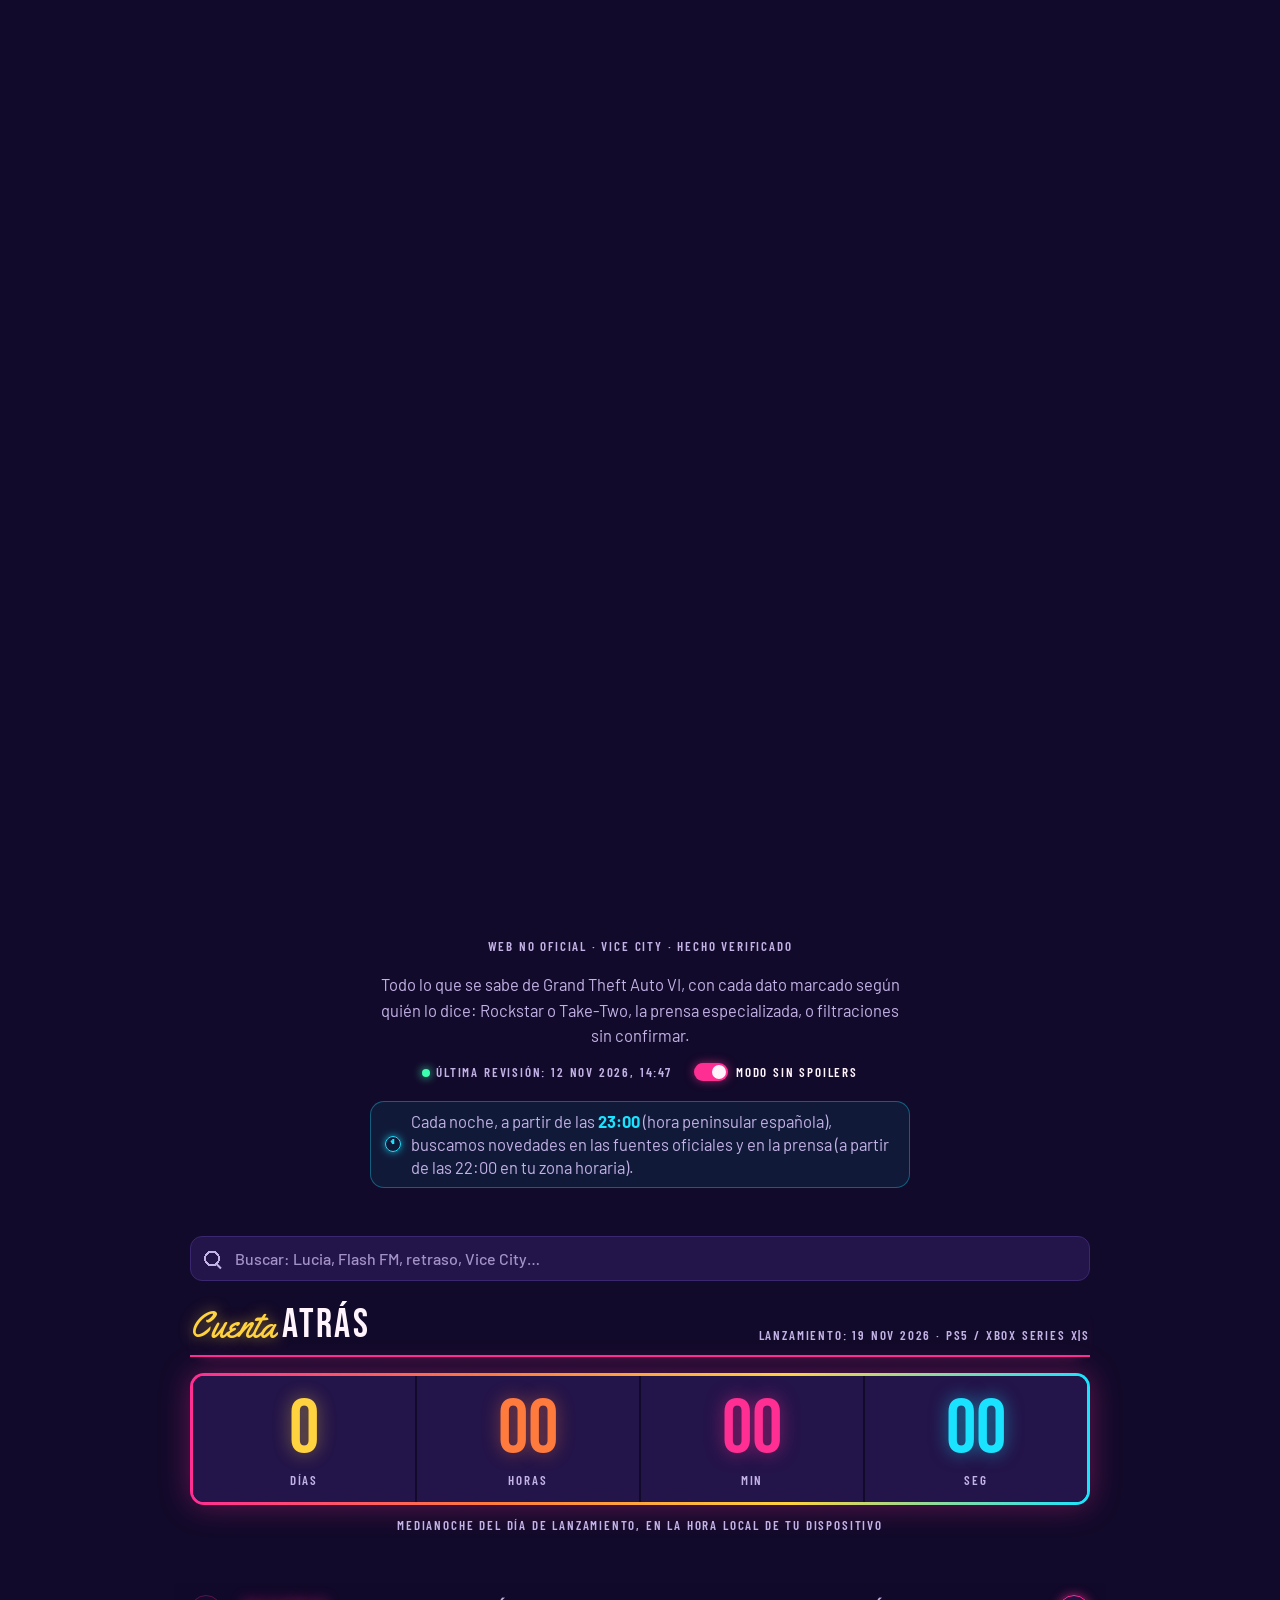
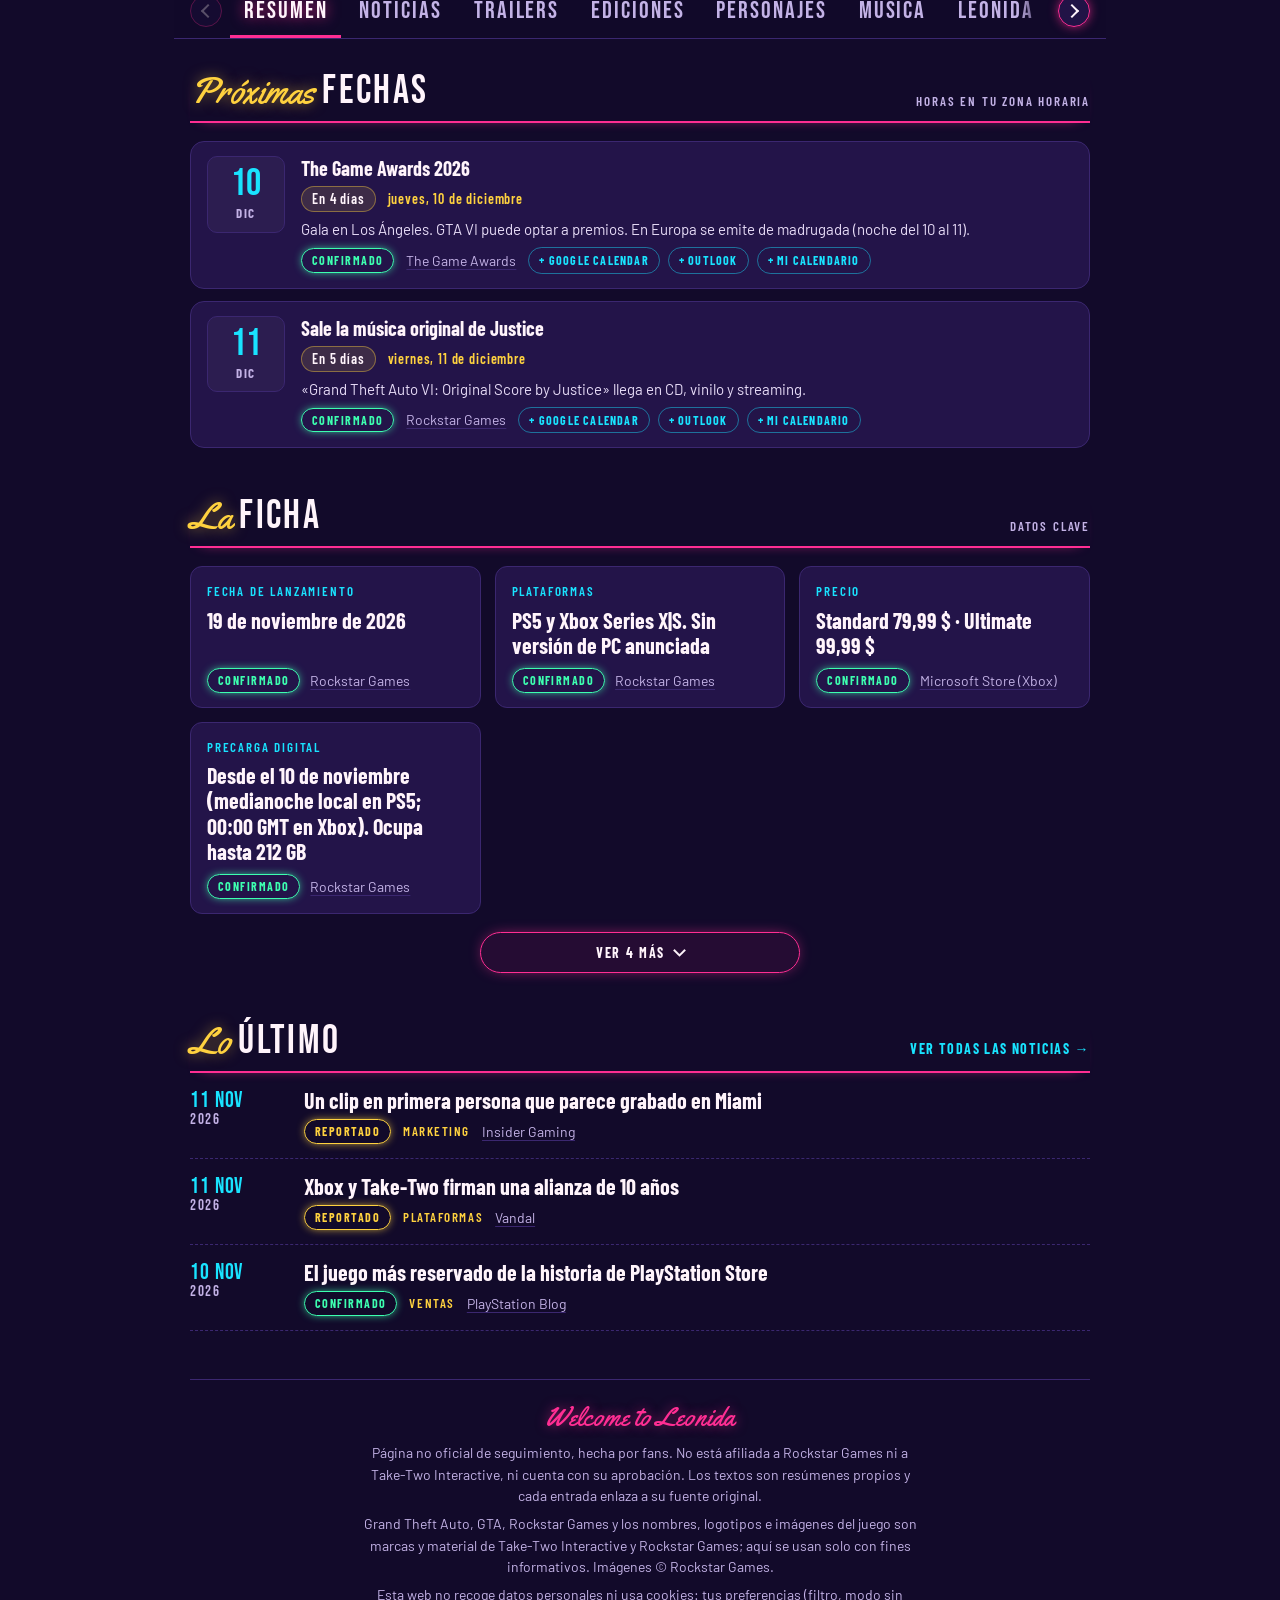
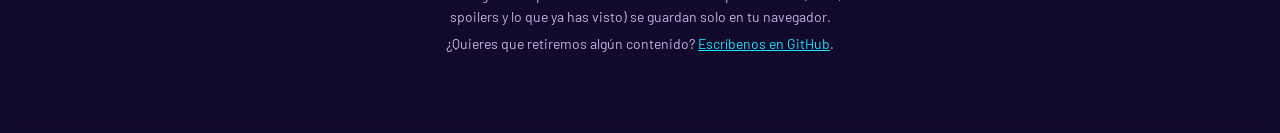
==== commit 89cc5e20: "feat: el aviso de la cabecera anuncia las revisiones de la semana de lanzamiento Se muestra hasta el" ====
--- a/index.html
+++ b/index.html
@@ -45,7 +45,7 @@
       <span class="label"><span class="dot" aria-hidden="true"></span>Última revisión: <span id="upd">cargando…</span></span>
       <button type="button" class="spoil-toggle" id="spoilToggle" aria-pressed="true" title="Difumina filtraciones y detalles de la historia"><span class="sw" aria-hidden="true"></span><span class="lbl">Modo sin spoilers</span></button>
     </div>
-    <p class="aviso-diario"><span class="reloj" aria-hidden="true"></span><span>Cada noche, a partir de las <strong>23:00</strong> (hora peninsular española), buscamos novedades en las fuentes oficiales y en la prensa<span id="avisoLocal"></span>.</span></p>
+    <p class="aviso-diario"><span class="reloj" aria-hidden="true"></span><span>Cada noche, a partir de las <strong>23:00</strong> (hora peninsular española), buscamos novedades en las fuentes oficiales y en la prensa<span id="avisoLocal"></span>.<span id="avisoLanzamiento" hidden> Del 16 al 22 de noviembre, también a las <strong>08:30</strong> y a las <strong>17:30</strong>.</span></span></p>
   </header>
 
   <div class="searchbox" role="search">
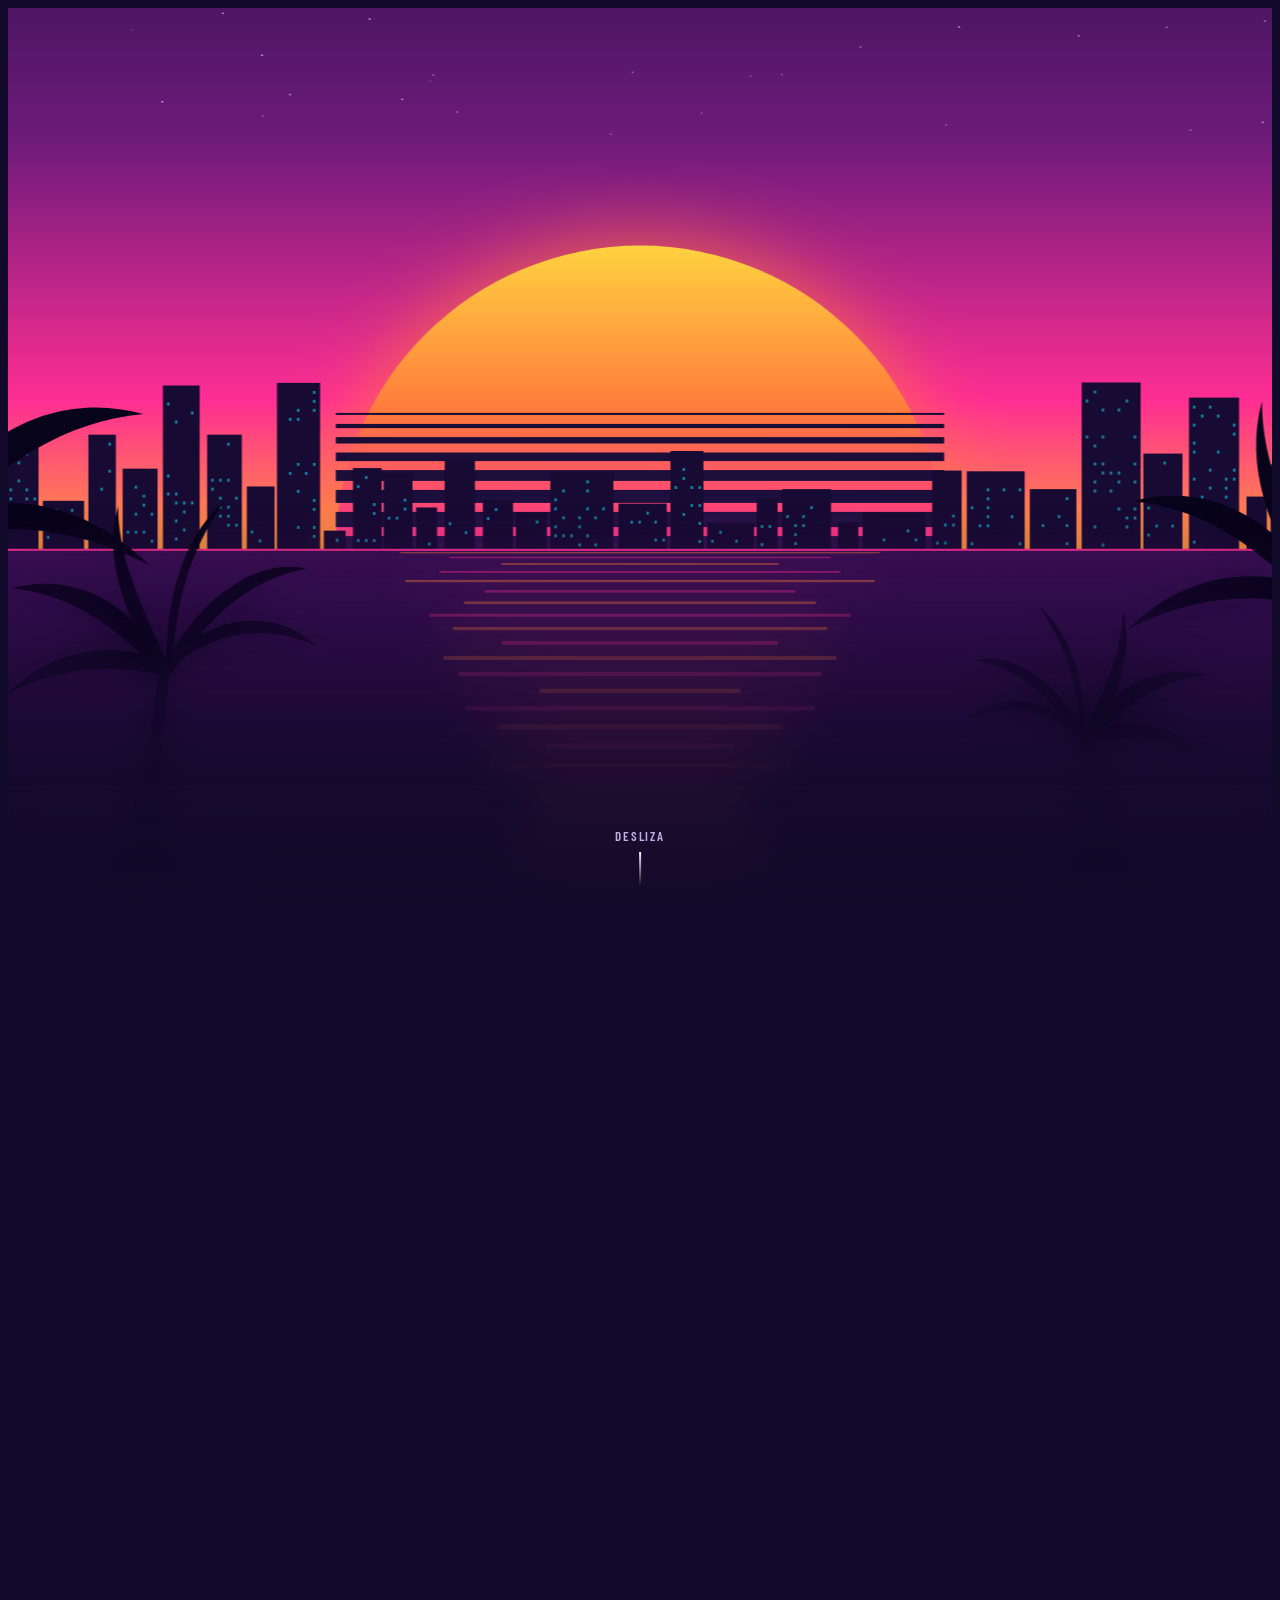
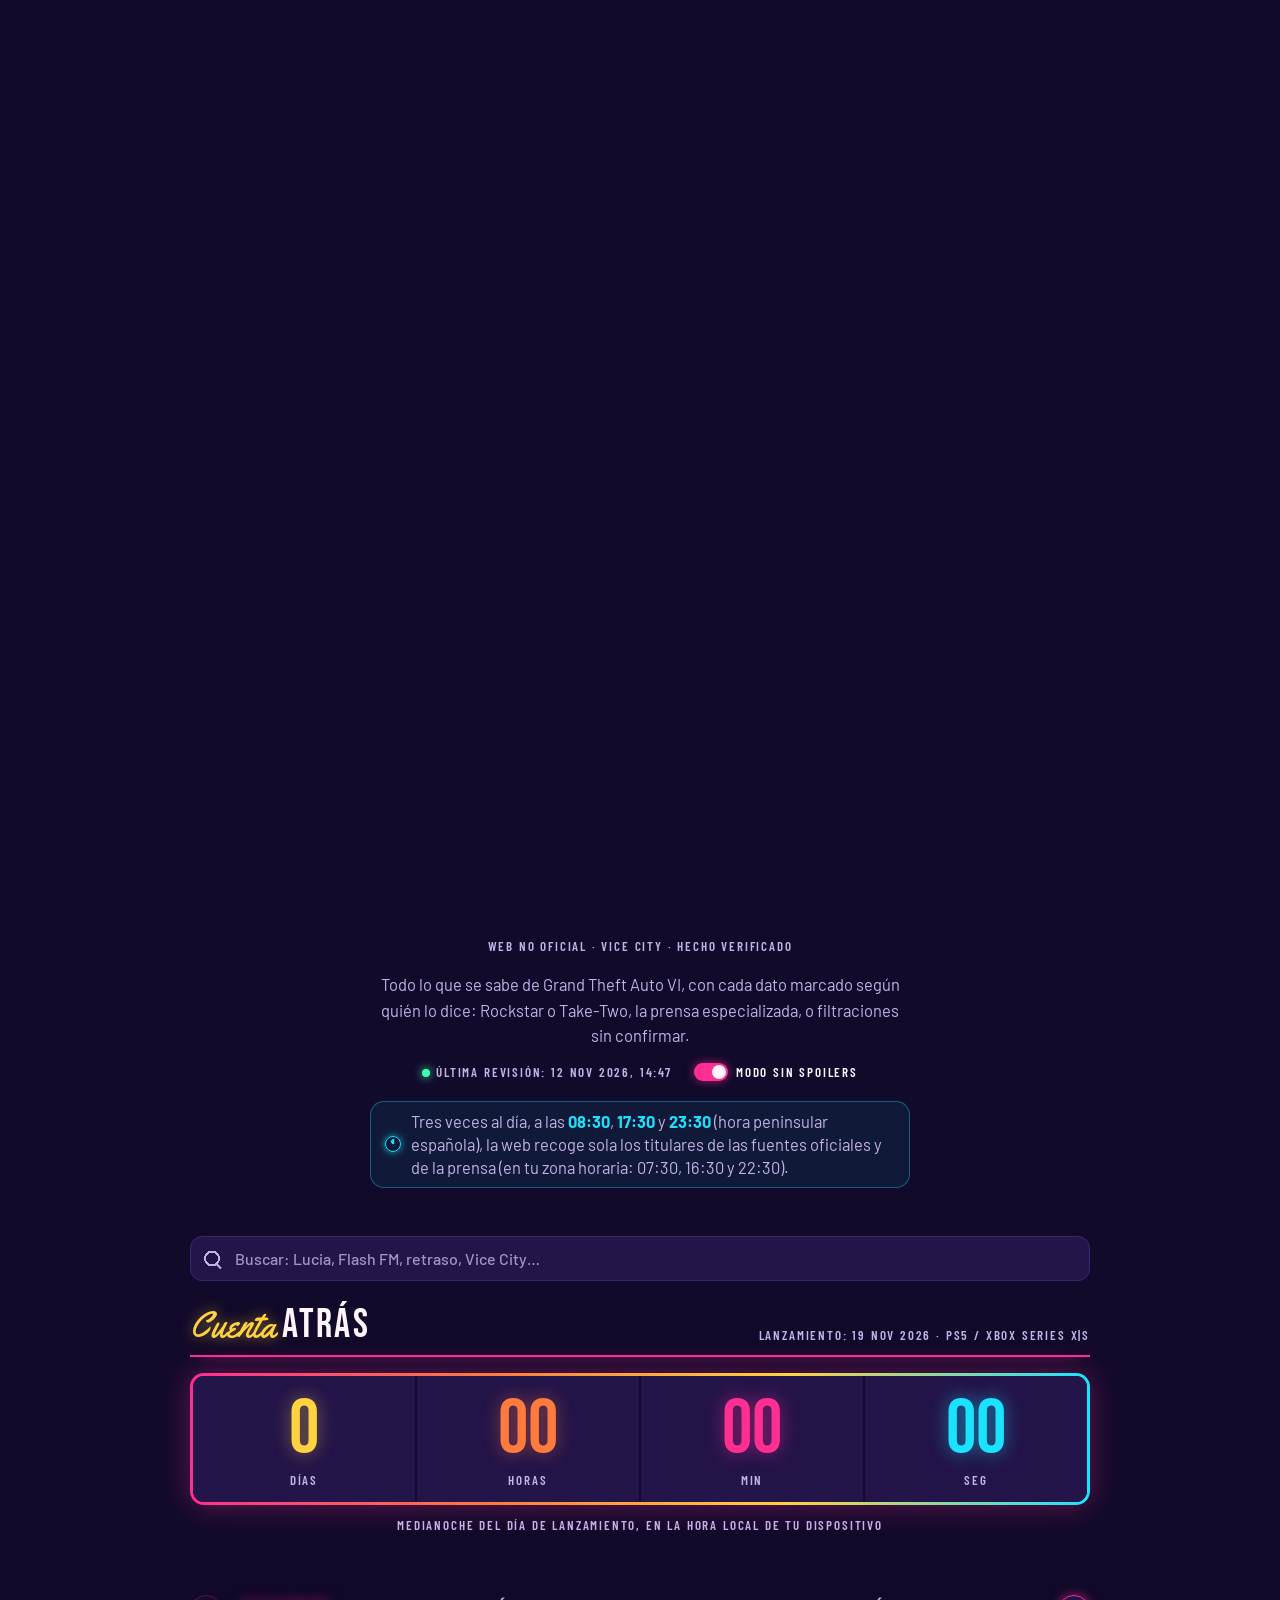
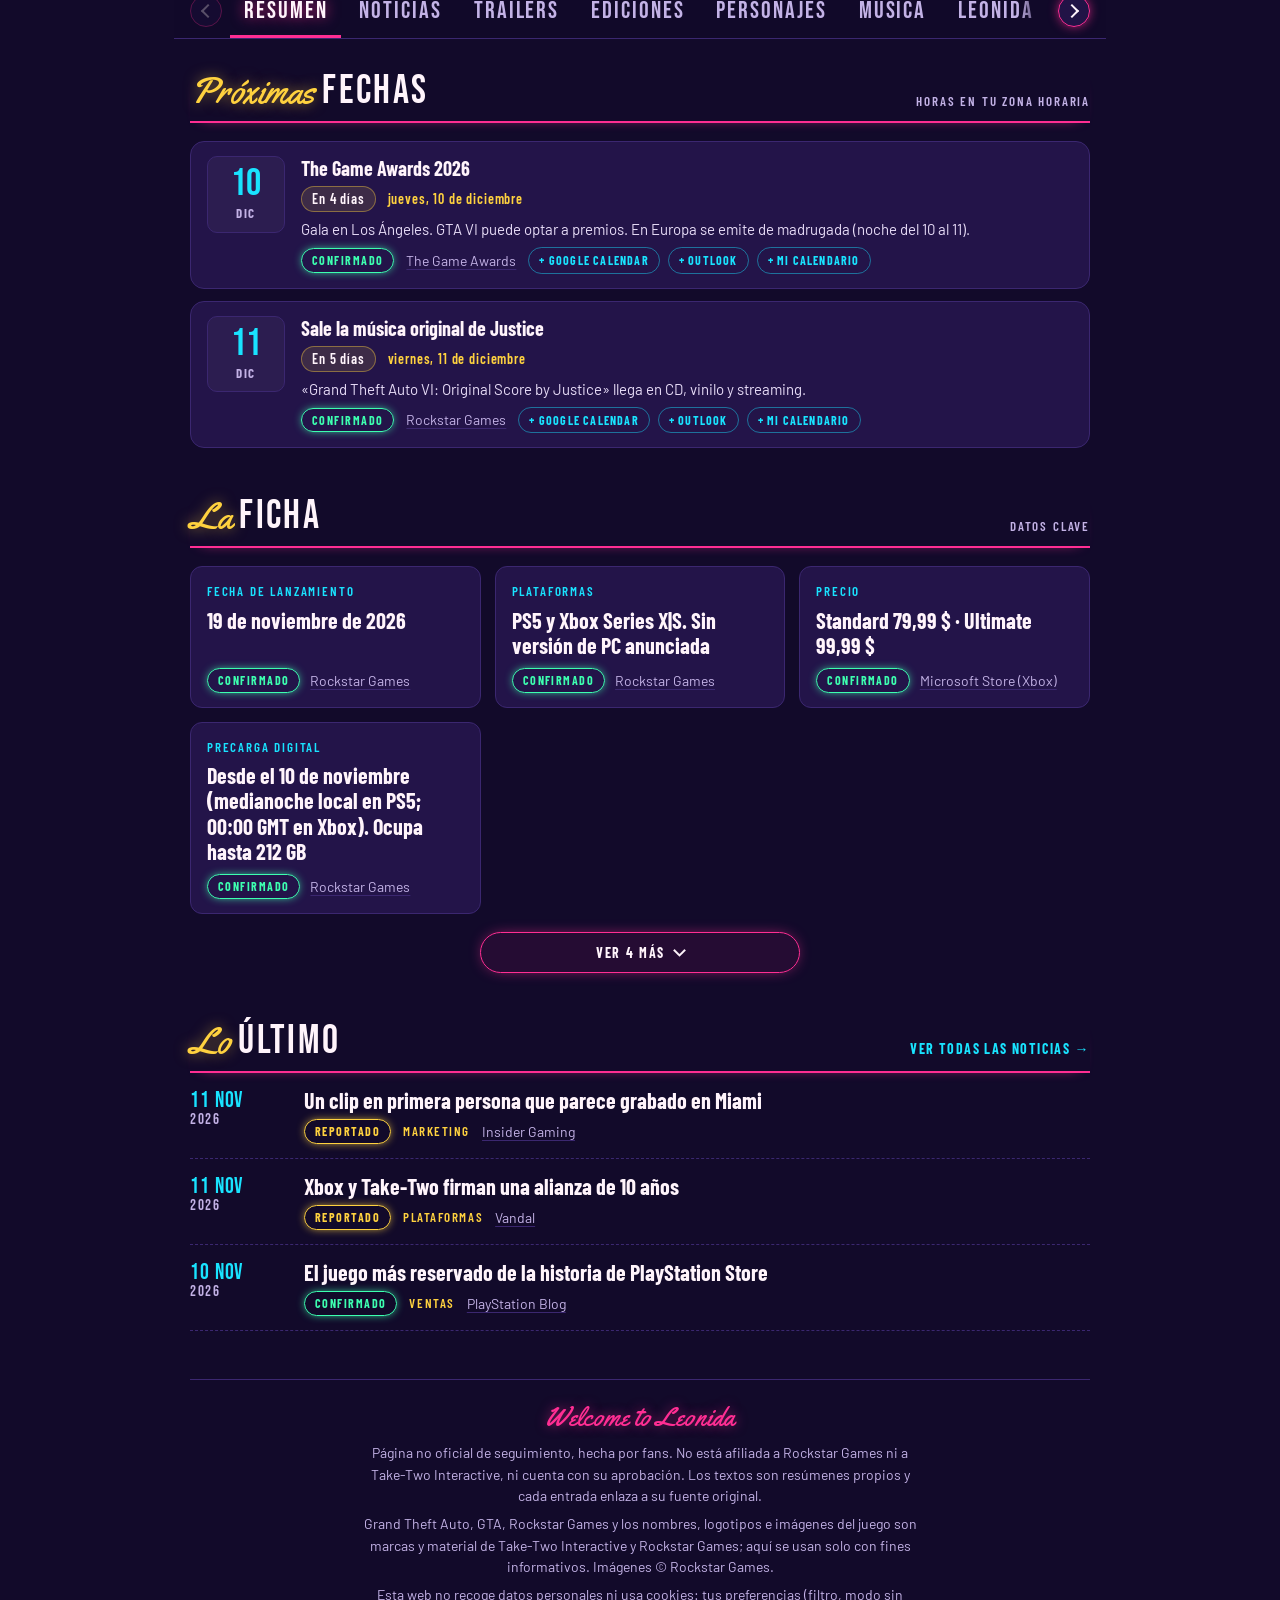
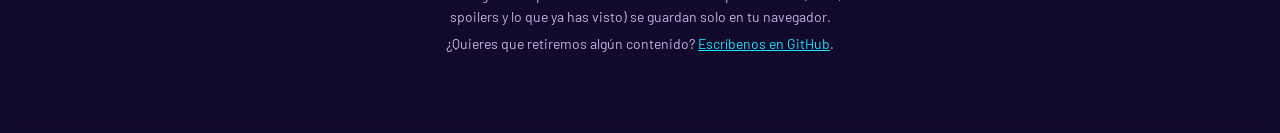
==== commit c247b91e: "feat: bloque «Al minuto» en Noticias y aviso con las tres recogidas Los titulares automáticos van ap" ====
--- a/index.html
+++ b/index.html
@@ -45,7 +45,7 @@
       <span class="label"><span class="dot" aria-hidden="true"></span>Última revisión: <span id="upd">cargando…</span></span>
       <button type="button" class="spoil-toggle" id="spoilToggle" aria-pressed="true" title="Difumina filtraciones y detalles de la historia"><span class="sw" aria-hidden="true"></span><span class="lbl">Modo sin spoilers</span></button>
     </div>
-    <p class="aviso-diario"><span class="reloj" aria-hidden="true"></span><span>Cada noche, a partir de las <strong>23:00</strong> (hora peninsular española), buscamos novedades en las fuentes oficiales y en la prensa<span id="avisoLocal"></span>.<span id="avisoLanzamiento" hidden> Del 16 al 22 de noviembre, también a las <strong>08:30</strong> y a las <strong>17:30</strong>.</span></span></p>
+    <p class="aviso-diario"><span class="reloj" aria-hidden="true"></span><span>Tres veces al día, a las <strong>08:30</strong>, <strong>17:30</strong> y <strong>23:30</strong> (hora peninsular española), la web recoge sola los titulares de las fuentes oficiales y de la prensa<span id="avisoLocal"></span>.</span></p>
   </header>
 
   <div class="searchbox" role="search">
@@ -110,8 +110,14 @@
   </div>
 
   <div class="panel" id="p-noticias" role="tabpanel" aria-labelledby="tab-noticias" hidden>
-  <section aria-labelledby="n-h" style="display:flex;flex-direction:column;gap:16px">
-    <div class="sec-head"><h2 id="n-h"><em>Últimas</em>noticias</h2><span class="label" id="ncount"></span></div>
+  <section aria-labelledby="t-h" class="bloque-noticias">
+    <div class="sec-head"><h2 id="t-h"><em>Al</em>minuto</h2><span class="label" id="tcount"></span></div>
+    <p class="nota-auto">Titulares de Rockstar, Take-Two y la prensa en español, recogidos automáticamente tres veces al día. Se publican tal cual, sin revisar: abre el enlace para leer la noticia en su medio.</p>
+    <ul class="feed" id="titulares"><li class="empty">Cargando titulares…</li></ul>
+  </section>
+
+  <section aria-labelledby="n-h" class="bloque-noticias">
+    <div class="sec-head"><h2 id="n-h"><em>Noticias</em>verificadas</h2><span class="label" id="ncount"></span></div>
     <div class="legend">
       <span><span class="chip confirmado">Confirmado</span>Rockstar, Take-Two u organismo oficial</span>
       <span><span class="chip reportado">Reportado</span>Prensa fiable, sin confirmación oficial</span>
@@ -259,6 +265,7 @@
 <script src="js/secciones/resumen.js"></script>
 <script src="js/secciones/agenda.js"></script>
 <script src="js/secciones/noticias.js"></script>
+<script src="js/secciones/titulares.js"></script>
 <script src="js/secciones/trailers.js"></script>
 <script src="js/secciones/personajes.js"></script>
 <script src="js/secciones/musica.js"></script>
--- a/css/estilos.css
+++ b/css/estilos.css
@@ -165,6 +165,11 @@
 .item h3 { margin: 0 0 6px; font-family: var(--font-label); font-weight: 700; font-size: 22px; line-height: 1.2; text-wrap: balance; }
 .item p { margin: 0 0 10px; max-width: 65ch; color: #e7dcf7; }
 .item .row { display: flex; gap: 12px; align-items: center; flex-wrap: wrap; }
+.bloque-noticias { display: flex; flex-direction: column; gap: 16px; }
+.nota-auto { margin: 0; max-width: 65ch; font-size: 14px; color: var(--muted); }
+.titular h3 { font-size: 19px; }
+.titular h3 a { color: inherit; text-decoration: none; }
+.titular h3 a:hover { color: var(--cyan); text-decoration: underline; text-underline-offset: 3px; }
 .cat { font-family: var(--font-label); font-weight: 600; font-size: 13px; color: var(--sun-1); text-transform: uppercase; letter-spacing: .12em; }
 .empty { padding: 28px 0; color: var(--muted); }
 
